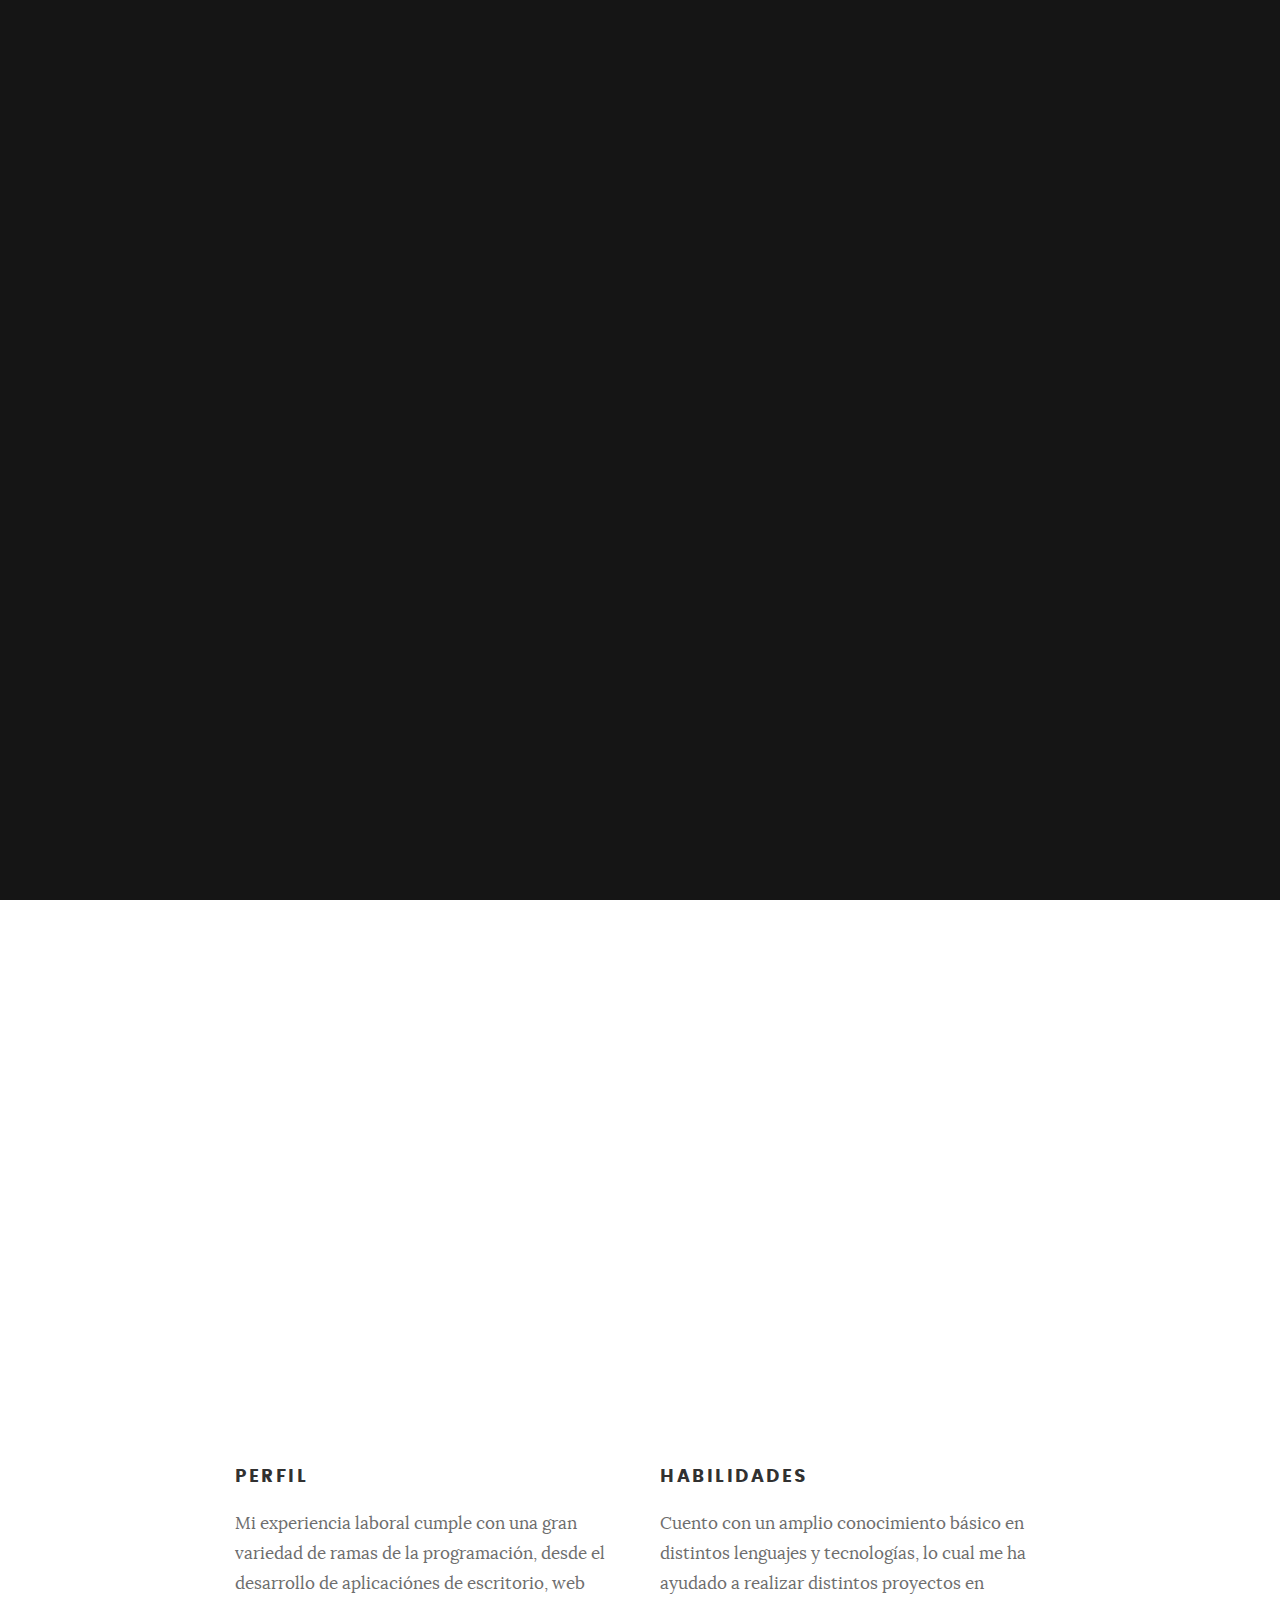
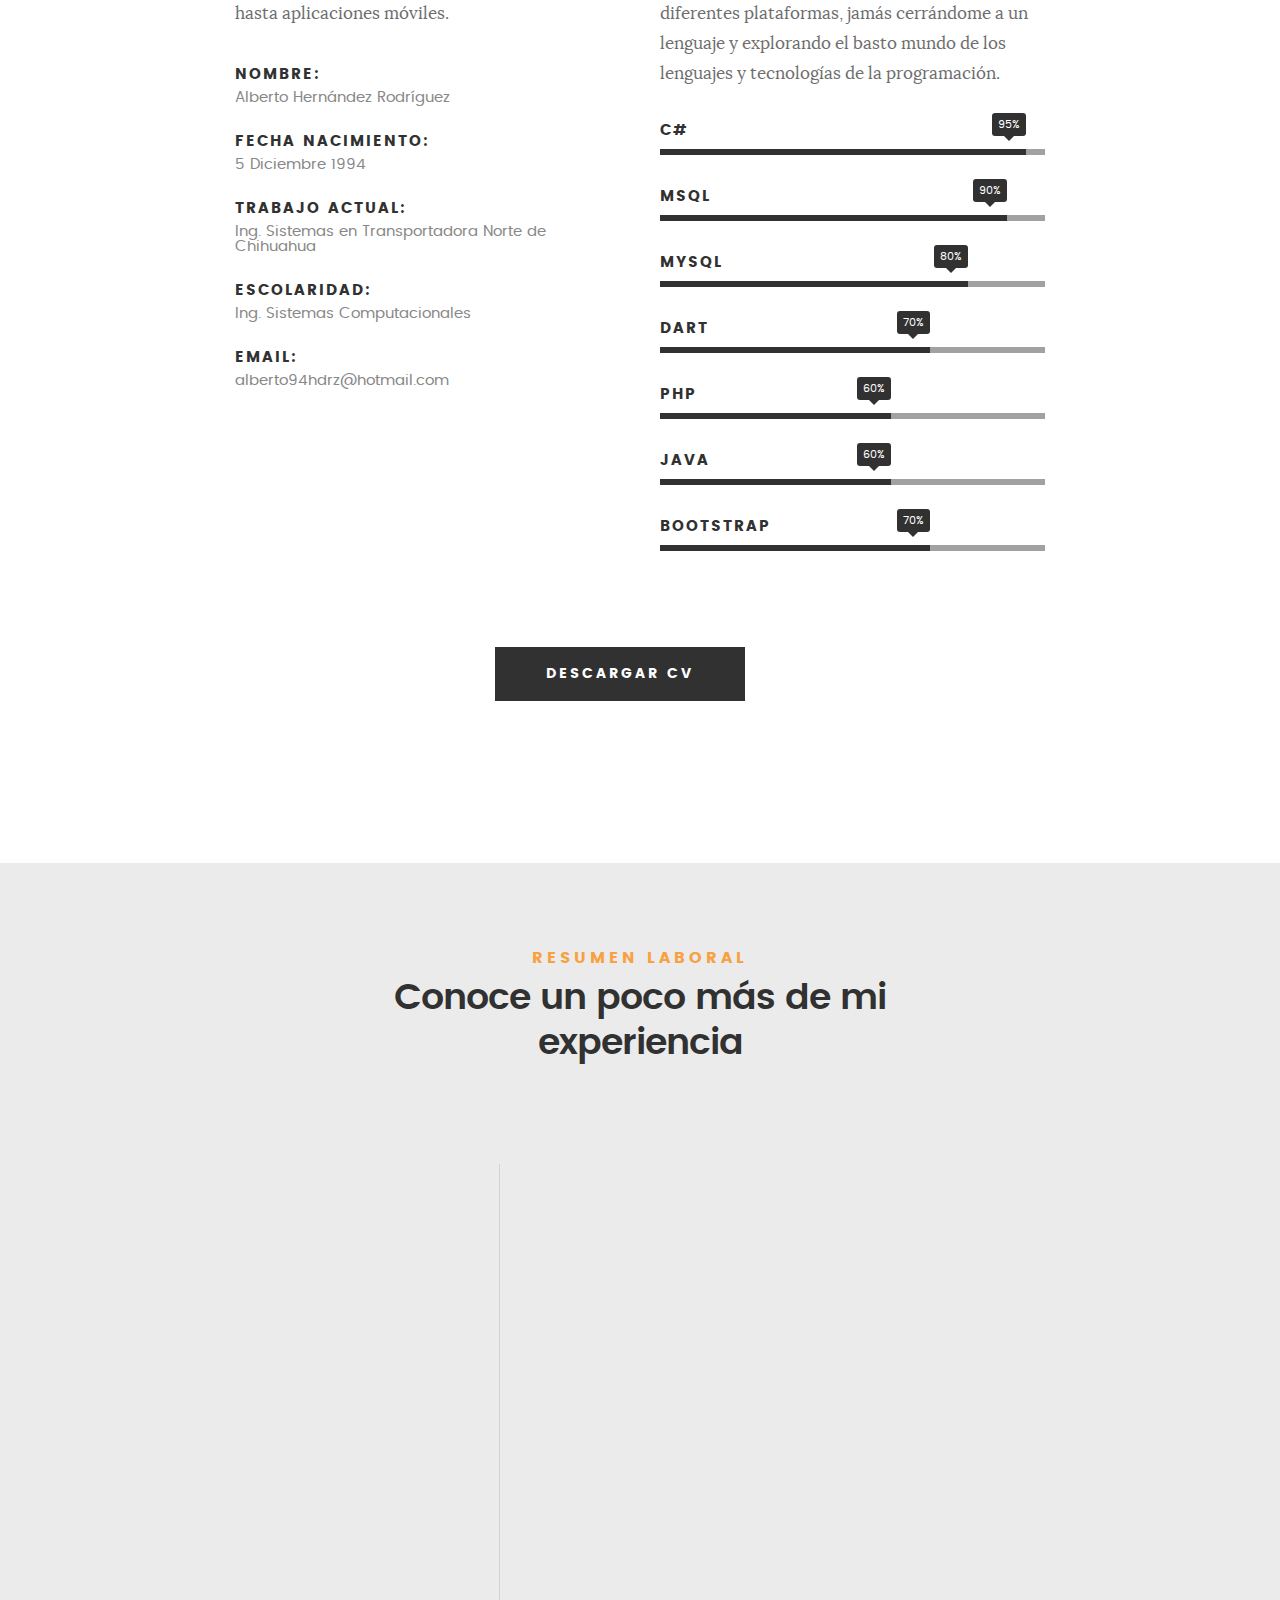
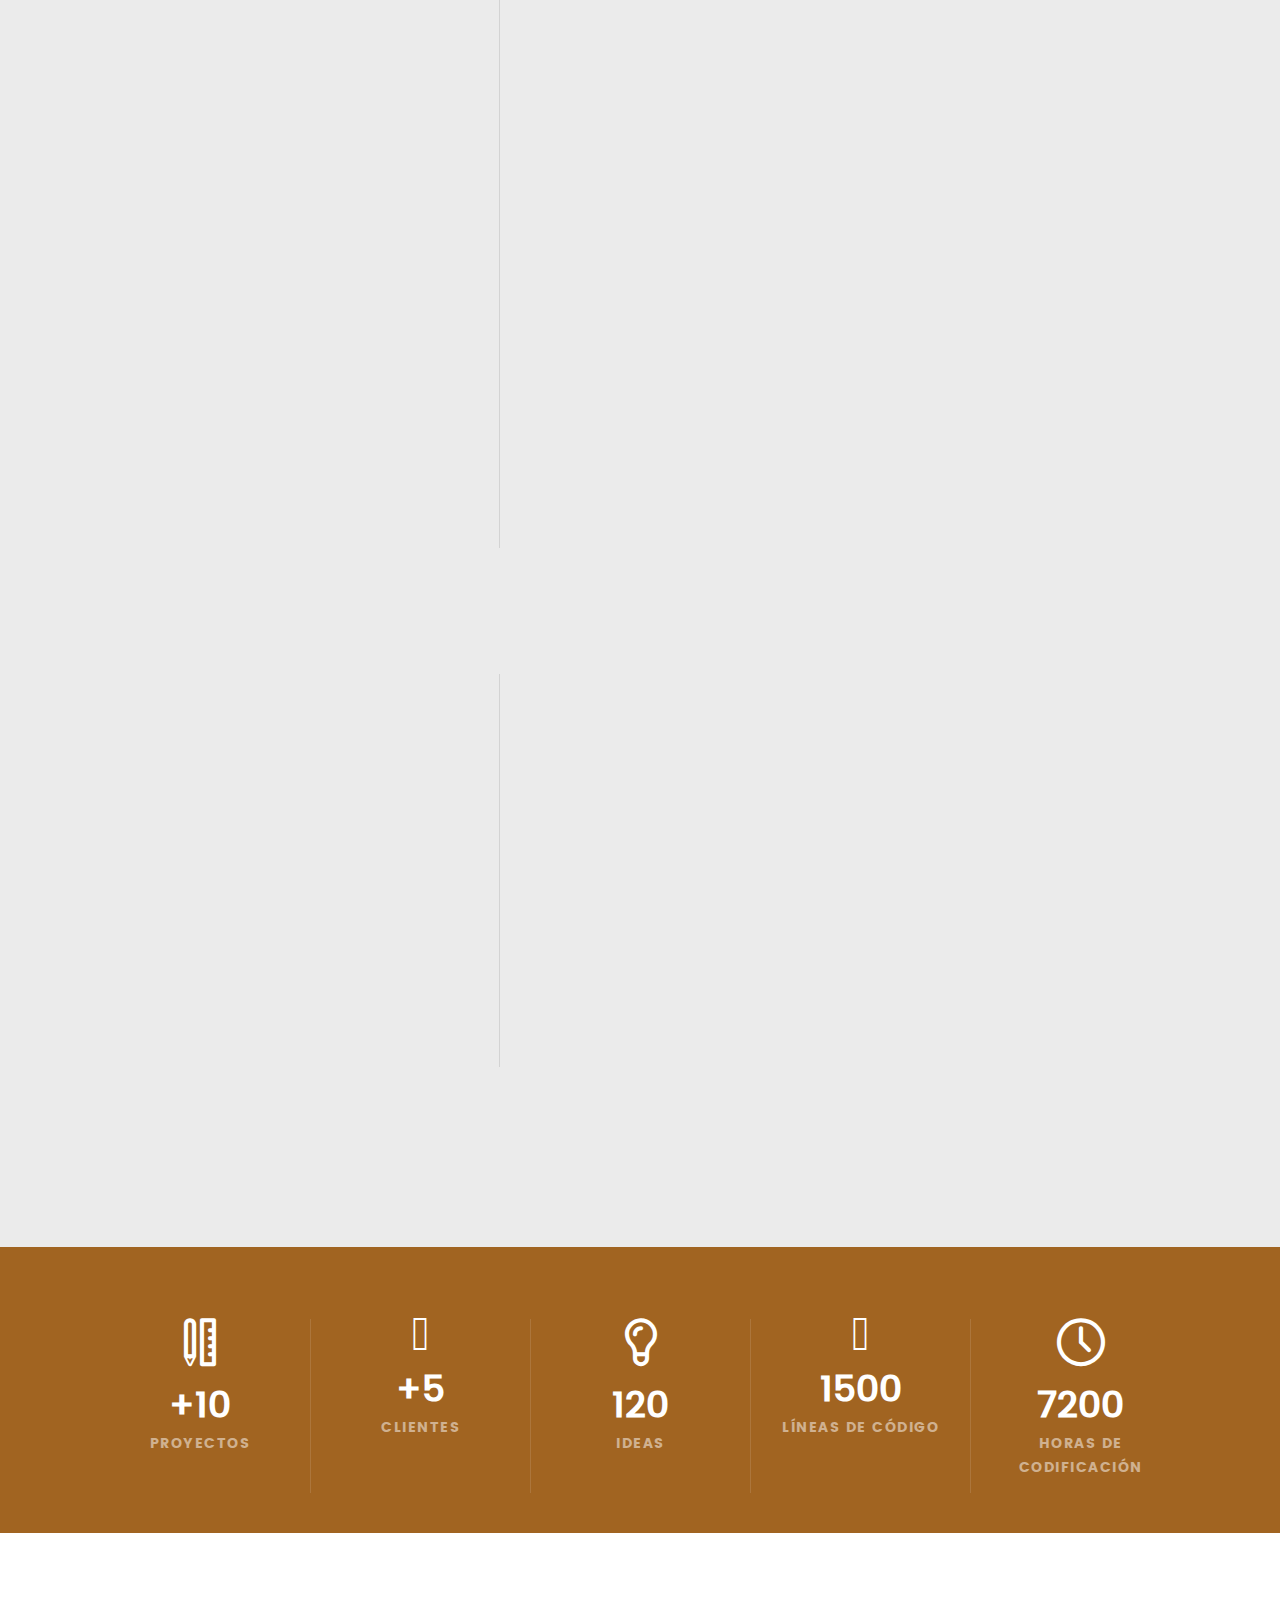
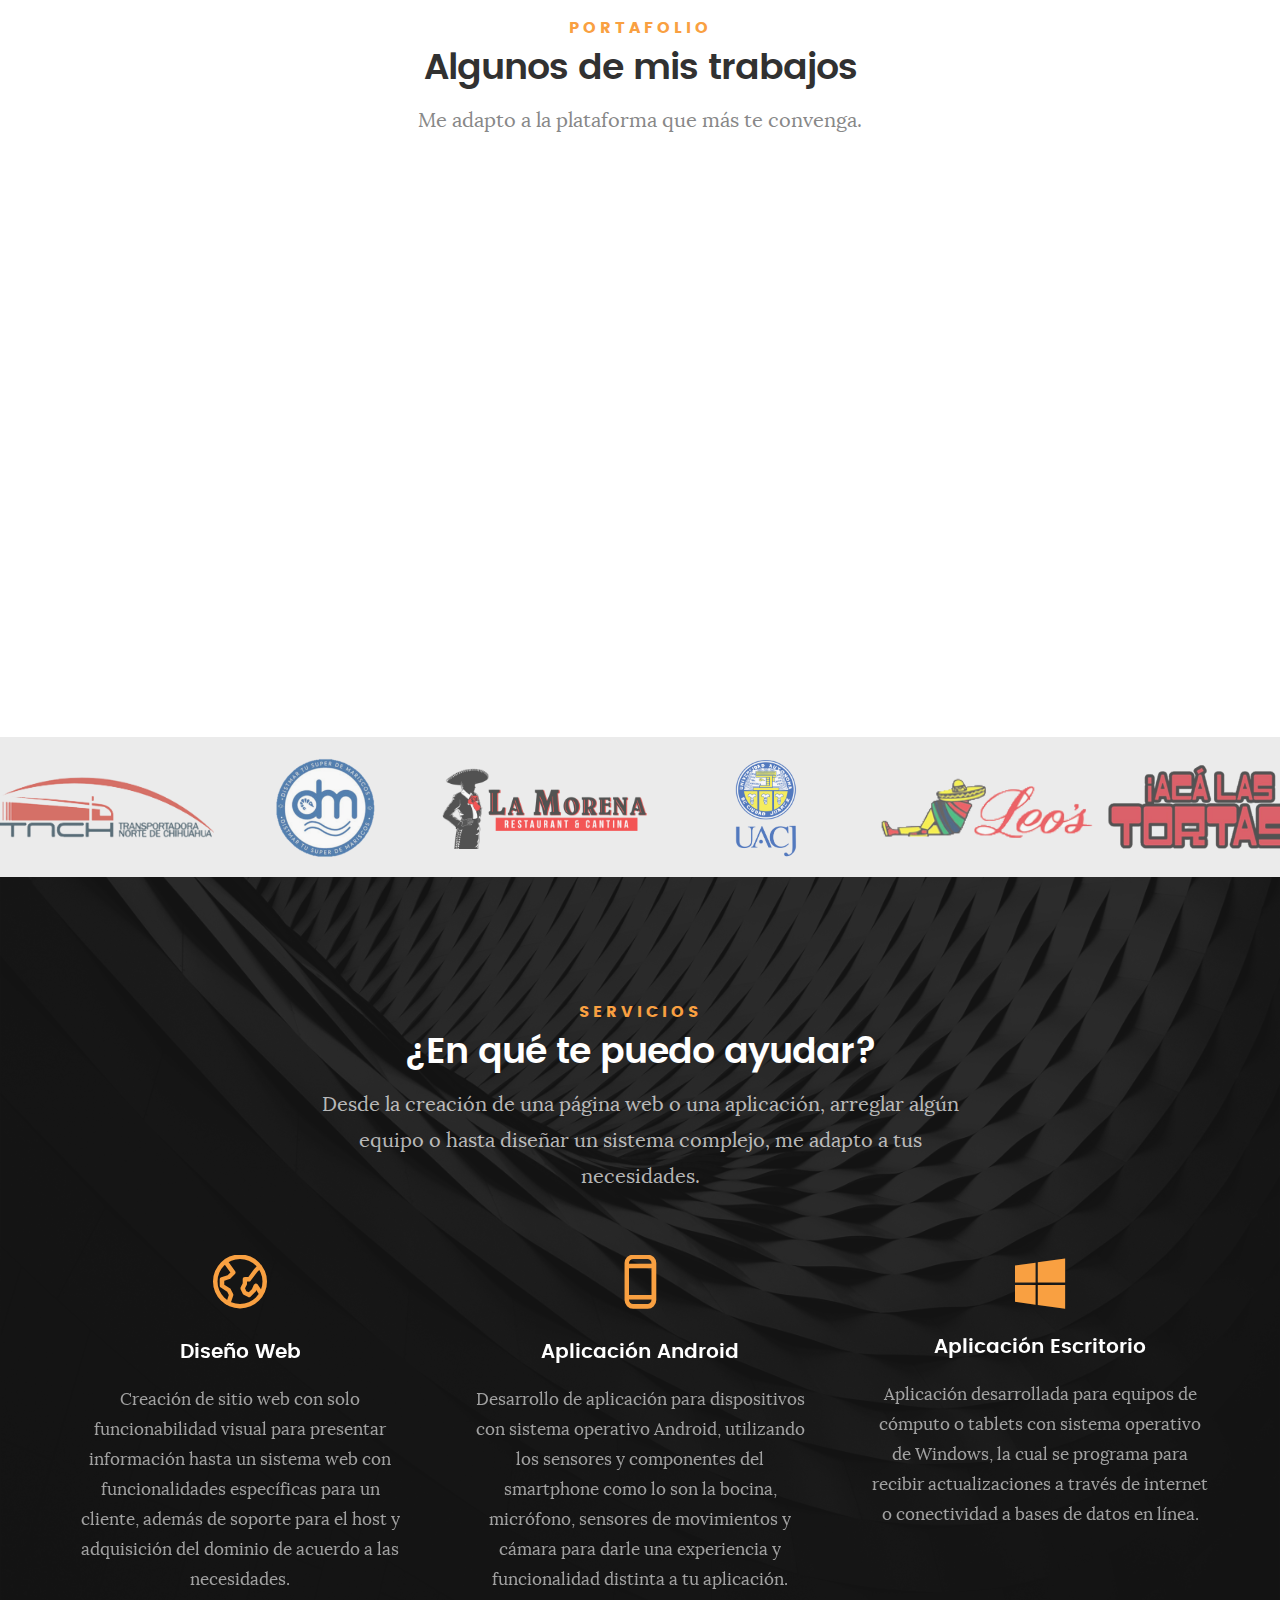
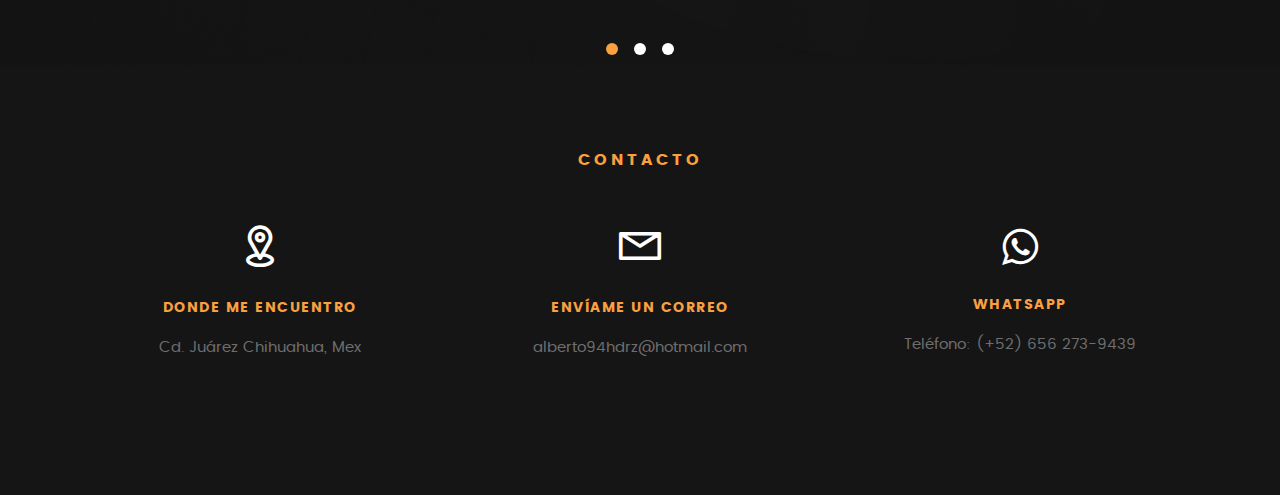
==== index.html @ 5426c981 "Cambios jueves" ====
<!DOCTYPE html>
<!--[if IE 8 ]><html class="no-js oldie ie8" lang="en"> <![endif]-->
<!--[if IE 9 ]><html class="no-js oldie ie9" lang="en"> <![endif]-->
<!--[if (gte IE 9)|!(IE)]><!--><html class="no-js" lang="en"> <!--<![endif]-->
<head>

   <!--- basic page needs
   ================================================== -->
   <meta charset="utf-8">
	<title>Alberto Hernandez</title>
	<meta name="description" content="">  
	<meta name="author" content="">

   <!-- mobile specific metas
   ================================================== -->
	<meta name="viewport" content="width=device-width, initial-scale=1, maximum-scale=1">

 	<!-- CSS
   ================================================== -->
   <link rel="stylesheet" href="css/base.css">  
   <link rel="stylesheet" href="css/main.css">
   <link rel="stylesheet" href="css/vendor.css">     
   <link rel="stylesheet" href="css/parallax.css">     
   <link rel="stylesheet" href="https://fonts.googleapis.com/icon?family=Material+Icons">
   <script src="https://ajax.googleapis.com/ajax/libs/jquery/1.11.1/jquery.min.js"></script>
   <link rel="stylesheet" href="css/clients.css">     
   <link rel="stylesheet" href="https://cdnjs.cloudflare.com/ajax/libs/font-awesome/4.7.0/css/font-awesome.min.css">
   <script src="https://kit.fontawesome.com/360e0f40b5.js" crossorigin="anonymous"></script>
   <link rel="stylesheet" href="https://cdnjs.cloudflare.com/ajax/libs/animate.css/4.1.1/animate.min.css"/>


   <!-- script
   ================================================== -->   
	<script src="js/modernizr.js"></script>
	<script src="js/pace.min.js"></script>
	<script src="js/lenguaje.js" ></script>
	<script src="js/custom.js"></script>
	<script src="js/styling.js"></script>

	<script type="text/javascript"> 
    //    $(document).ready(function() {
	// 	$("#dvid").hide(); //hide your div initially
	// 	var topOfOthDiv = $("#othdiv").offset().top;
	// 	$(window).scroll(function() {
	// 		if($(window).scrollTop() > topOfOthDiv) { //scrolled past the other div?
	// 			$("#dvid").show(200); //reached the desired point -- show div
	// 		}
	// 	});
	// });
    </script> 

</head>

<body id="top">

	<!-- header================================================== -->
   
   <header > 

   	<div id="navbar_top" class="row" >

   		<div  class="top-bar container"  >
   			<a class="menu-toggle" href="#"><span>Menu</span></a>
		


		   	<nav id="main-nav-wrap">
				<ul class="main-navigation">
					<li class="current"><a class="smoothscroll"  href="#intro" title="">Inicio</a></li>
					<li><a class="smoothscroll"  href="#about" title="">Acerca</a></li>
					<li><a class="smoothscroll"  href="#resume" title="">Resumen</a></li>
					<li><a class="smoothscroll"  href="#portfolio" title="">Portfolio</a></li>
					<li><a class="smoothscroll"  href="#services" title="">Servicios</a></li>					
					<li><a class="smoothscroll"  href="#contact" title="">Contacto</a></li>	
					<li>
						<div>
							<a onclick="myFunctionEnglish()" class="smoothscroll" href="#intro" title="">Ingles</a>
							<input type = "button" href="#intro" id="#myFunctionEnglish"  onClick="window.location.reload();" value = "Español">

						</div>
					</li>
				</ul>
			</nav>    		
   		</div>  
   		
   	</div> 		
   </header> 

	<!-- intro section================================================== -->
   <section id="intro">   

   	<div  class="intro-overlay"></div>	

   	<div class="intro-content rounded_button">
   		<div class="row">

   			<div class="col-twelve">
				<h5 id="welcome">Hola, mundo.</h5>
	   			<h1 class="animate__fadeInUp">Alberto Hernández</h1>
	   			<p class="intro-position">
	   				<span id="slogan">Si lo puedes imaginar, lo puedes programar - Alejandro Taboada.</span>
	   			</p>

	   			<a class="button stroke smoothscroll " id="about_me" href="#about" title="">Acerca de mí</a>

	   		</div>  
   			
   		</div>   		 		
   	</div>
	  
   	<ul class="intro-social">        
         <li><a href="https://api.whatsapp.com/send?phone=526562739439"><i class="fa fa-whatsapp"></i></a></li>
         <li><a href="mailto:alberto94hdrz@hotmail.com"><i class="fa fa-envelope"></i></a></li>
      </ul>    	

   </section> 

   <!-- about section ================================================== -->
   <section id="about">  

   	<div class="row section-intro hideme">
   		<div class="col-twelve">
   			<h5 id="about_me_section">Acerca de mí</h5>
   			<h1 id="meet_me" >¡Conóceme!</h1>

   			<div class="intro-info ">

   				<img src="images/foto_perfil.jpg" alt="Foto Perfil">

   				<p class="lead" id="about_me_info">
					Con mas de 5 años como desarrollador, además de 3 años programando en el ámbito profesional, 
					he adquirido un gran conocimiento de tecnologías para poder desarrollar distintos proyectos 
					dependiendo de las necesidades del cliente, me enfoco en el desarrollo de aplicaciones 
					web enfocadas a la administración de empresas, además del desarrollo de aplicación móviles 
					y de escritorio utilizando distintos IDE.
				   </p>
   			</div>   			

   		</div>   		
   	</div> <!-- /section-intro -->

   	<div class="row about-content">

   		<div class="col-six tab-full">

   			<h3 id="profile">Perfil</h3>
   			<p id="profile_section">
				Mi experiencia laboral cumple con una gran variedad de ramas de la programación, desde el desarrollo de aplicaciónes de escritorio, web hasta aplicaciones móviles.

			   </p>

   			<ul class="info-list">
   				<li>
   					<strong id="name">Nombre:</strong>
   					<span>Alberto Hernández Rodríguez</span>
   				</li>
   				<li>
   					<strong id="born_date">Fecha Nacimiento:</strong>
   					<span id="born_date_info">5 Diciembre 1994</span>
   				</li>
   				<li>
   					<strong id="work">Trabajo Actual:</strong>
   					<span id="work_info">Ing. Sistemas en Transportadora Norte de Chihuahua</span>
   				</li>
   				<li>
					<strong id="scholarship">Escolaridad:</strong>
					<span id="scholarship_info">Ing. Sistemas Computacionales </span>
				</li>
   				<li>
   					<strong>Email:</strong>
   					<span>alberto94hdrz@hotmail.com</span>
   				</li>

   			</ul> <!-- /info-list -->

   		</div>

   		<div class="col-six tab-full">

   			<h3 id="ability">Habilidades</h3>
   			<p id="ability_info">
				Cuento con un amplio conocimiento básico en distintos lenguajes y tecnologías, 
				lo cual me ha ayudado a realizar distintos proyectos en diferentes plataformas, 
				jamás cerrándome a un lenguaje y explorando el basto mundo de los lenguajes y tecnologías de la programación.

			   </p>

				<ul class="skill-bars">
				   <li>
				   	<div class="progress percent95"><span>95%</span></div>
				   	<strong>C#</strong>
				   </li>
				   <li>
				   	<div class="progress percent90"><span>90%</span></div>
				   	<strong>MSQL</strong>
				   </li>
				   <li>
				   	<div class="progress percent80"><span>80%</span></div>
				   	<strong>MySQL</strong>
				   </li>
				   <li>
						<div class="progress percent70"><span>70%</span></div>
						<strong>Dart</strong>
					</li>
				   <li>
				   	<div class="progress percent60"><span>60%</span></div>
				   	<strong>PHP</strong>
				   </li>
				   <li>

				   	<div class="progress percent60"><span>60%</span></div>
				   	<strong>Java</strong>
				   </li>
				   <li>
					<div class="progress percent70"><span>70%</span></div>
					<strong>Bootstrap</strong>
				</li>
				</ul> <!-- /skill-bars -->		

   		</div>

   	</div>

   	<div class="row button-section">
   		<div class="col-twelve">
   			<a href="documentos/cv.pdf" title="Download CV" class="button button-primary">Descargar CV</a>
   		</div>   		
   	</div>

   </section>   


   <!-- resume Section
   ================================================== -->
	<section id="resume" class="grey-section">

		<div class="row section-intro ">
   		<div class="col-twelve">

   			<h5 id="Work_sumary">Resumen laboral</h5>
   			<h1 id="Work_subtitle">Conoce un poco más de mi experiencia</h1>

   		</div>   		
   	</div> 

   	<div class="row resume-timeline">

   		<div class="col-twelve resume-header hideme">

   			<h2 id="work_title">Trabajo</h2>

   		</div> 

   		<div class="col-twelve">

   			<div class="timeline-wrap">

   				<div class="timeline-block hideme">

	   				<div class="timeline-ico">
						<i class="material-icons">work</i>
	   				</div>

	   				<div class="timeline-header">
	   					<h3>Front-end Developer</h3>
	   					<p id="date_work1">Septiembre 2018 - Presente</p>
	   				</div>

	   				<div class="timeline-content">
	   					<h4>Transportadora Norte De Chihuahua</h4>
	   					<p id="date_info1">
							Desarrollador de software, soporte técnico y a usuarios finales, en la empresa desarrollo junto a un equipo, 
							un sistema de registro de movimientos, empleados y activos de la empresa, el cual incluye el control de entrada y 
							salida de empleados, control de sus movimientos para su comisión por viaje, toma de fotos y escaneo de documentos, 
							todo esto a través de una pagina web desarrollada en ASP.NET además de diversas tecnologías, como JAVA para el 
							control de acceso a través de huella digital.

						   </p>
	   				</div>

	   			</div> 

	   			<div class="timeline-block hideme">

	   				<div class="timeline-ico">
						<i class="material-icons">work</i>
	   				</div>

	   				<div class="timeline-header">
	   					<h3 id="work2">Front-End Developer - Practicas</h3>
	   					<p id="date_work2">Enero 2018 - Septiembre 2018</p>
	   				</div>

	   				<div class="timeline-content">
	   					<h4>Transportadora Norte De Chihuahua</h4>
	   					<p id="date_info2">Desarrollador y técnico del departamento de TI en Transportadora Norte de Chihuahua; 
							   Desarrollo de página web para inventario del departamento y equipo de la empresa 
							   desarrollado en ASP.NET, manejo y mantenimiento de servidor, cableado y estructuración de redes, 
							   mantenimiento del equipo y soporte de usuarios.</p>
	   				</div>

	   			</div>

	   			<div class="timeline-block hideme">

	   				<div class="timeline-ico">
						<i class="material-icons">work</i>
	   				</div>

	   				<div class="timeline-header">
	   					<h3 id="work3">Tecnico</h3>
	   					<p id="date_work3">Enero 2017 - Diciembre 2017</p>
	   				</div>

	   				<div class="timeline-content">
	   					<h4 id="work_name3">Universidad Autónoma Ciudad Juárez</h4>
	   					<p id="work_info3">Técnico de beca-trabajo en el área de mantenimiento de computo UACJ; 
							   reparación de computadoras, mantenimiento, instalación de software, soporte y atención a clientes.</p>
	   				</div>

	   			</div> 

	   			<div class="timeline-block hideme">

					<div class="timeline-ico">
						<i class="material-icons">work</i>
					</div>

					<div class="timeline-header">
						<h3 id="work4">Tecnico</h3>
						<p id="date_work4">Agosto 2016 - Diciembre 2016</p>
					</div>

					<div class="timeline-content">
						<h4>Universidad Autónoma Ciudad Juárez</h4>
						<p id="work_info4">Servicio Social en CAST UACJ; instalación de software, mantenimiento 
							a equipo de cómputo e impresoras, soporte y atención a clientes.</p>
					</div>

				</div>


   			</div> 		

   		</div> 
   		
   	</div> 
   	
   	<div class="row resume-timeline">

   		<div class="col-twelve resume-header hideme">

   			<h2 id="education_title">Educación</h2>

   		</div>

   		<div class="col-twelve">

   			<div class="timeline-wrap">

   				<div class="timeline-block hideme">

	   				<div class="timeline-ico">
						<i class="fa fa-graduation-cap"></i>
	   				</div>

	   				<div class="timeline-header">
	   					<h3 id="education_title1">Licenciatura</h3>
	   					<p id="education_dates1">2013 - 2018</p>
	   				</div>

	   				<div class="timeline-content">
	   					<h4>Universidad Autónoma Ciudad Juárez</h4>
	   					<p id="education_degree1">Licenciatura en Ingeniería en Sistemas Computacionales.</p>
	   				</div>

	   			</div> 

	   			<div class="timeline-block hideme">

	   				<div class="timeline-ico">
						<i class="fa fa-graduation-cap"></i>
	   				</div>

	   				<div class="timeline-header">
	   					<h3 id="education_title2">Preparatoria</h3>
	   					<p id="education_dates2">2010 - 2013</p>
	   				</div>

	   				<div class="timeline-content">
	   					<h4>Preparatoria "El Chamizal"</h4>
	   					<p id="education_degree2">Especialidad en el área de Informática.</p>
	   				</div>

	   			</div> 

	   			<div class="timeline-block hideme">

	   				<div class="timeline-ico">
						<i class="fa fa-graduation-cap"></i>
	   				</div>

	   				<div class="timeline-header">
	   					<h3 id="education_title3">Secundaria</h3>
	   					<p id="education_dates3">2007 - 2010</p>
	   				</div>

	   				<div class="timeline-content">
	   					<h4>Secundaria Federal #1</h4>
	   					<p id="education_degree3">Taller de informática.</p>
	   				</div>

	   			</div> 
   			</div> 	

   		</div> 
   		
   	</div> 
		
	</section> 


	<!-- stats Section
   ================================================== -->
   <section id="stats" class="count-up">

	<div class="row">
		<div class="col-twelve">

			<div class="block-1-5 block-s-1-3 block-tab-1-2 block-mob-full stats-list">

				<div class="bgrid stat">

					<div class="icon-part">
						<i class="icon-pencil-ruler"></i>
					</div>

					<h3 class="stat-count">
						+10
					</h3>

					<h5 class="stat-title" id="stat_proyects">
						Proyectos
					</h5>

				</div> 		

				<div class="bgrid stat">

					<div class="icon-part">
						<i class="fas fa-users"></i>
					</div>

					<h3 class="stat-count">
						+5
					</h3>

					<h5 class="stat-title" id="stat_clients">
						Clientes
					</h5>

				</div> 

				<div class="bgrid stat">

					<div class="icon-part">
						<i class="icon-light-bulb"></i>
					</div>

					<h3 class="stat-count">
						120
					</h3>

					<h5 class="stat-title" id="stat_ideas">
						Ideas					
					</h5>

				</div> 

				<div class="bgrid stat">

					<div class="icon-part">
						<i class="fas fa-code"></i>
					</div>

					<h3 class="stat-count">
						1500
					</h3>

					<h5 class="stat-title" id="stat_coding">
						Líneas de código
					</h5>

				</div> 

				<div class="bgrid stat">

					<div class="icon-part">
						<i class="icon-clock"></i>
					</div>

					<h3 class="stat-count">
						7200
					</h3>

					<h5 class="stat-title" id="stat_hours">
						Horas de codificación				
					</h5>

				</div> 

			</div> 

		</div> 
	</div> 

	</section> 

	<!-- Portfolio Section
   ================================================== -->
	<section id="portfolio">

		<div class="row section-intro">
   			<div class="col-twelve">

				<h5 id="portfolio_title">Portafolio</h5>
				<h1 id="portfolio_subtitle">Algunos de mis trabajos</h1>

				<p class="lead" id="portfolio_desc">
					Me adapto a la plataforma que más te convenga.
				</p>

			</div>   		
		</div>  

   	<div class="row portfolio-content">

   		<div class="col-twelve">

	         <div id="folio-wrapper" class="block-1-2 block-mob-full stack">

	         	<div class="bgrid folio-item hideme">
	               <div class="item-wrap">
	               	<img src="images/portfolio/punto_tortas.png" alt="Punto">
	                  	<a href="#modal-01" class="overlay">	                  	           
	                     	<div class="folio-item-table">
	                     		<div class="folio-item-cell">
									<h3 class="folio-title">Aca Las Tortas</h3>	     					    
										<span class="folio-types" id="sales_point">
		     					       	  Punto de venta
										</span>
								</div>	                      	
	                     	</div>                    
	                  	</a>
	               </div>	               
	        	</div> 

				<div class="bgrid folio-item hideme">
					<div class="item-wrap">
						<img src="images/portfolio/cel_delichus.png"alt="Delichus">
						<a href="#modal-03" class="overlay">             		                  
							<div class="folio-item-table">
								<div class="folio-item-cell">
									<h3 class="folio-title">Delichus - Proyecto Personal</h3>	     					    
											<span class="folio-types" id="mobile_app">
												Aplicación Movil
									</span>		     		
								</div> 	                      	
							</div>                    
						</a>
					</div>
				</div> 



	        	<!-- <div class="bgrid folio-item">
	               <div class="item-wrap">
	               	<img src="images/portfolio/web_tnch2.png" alt="TNCH">
	               	<a href="#modal-02" class="overlay">              		                  
	                     <div class="folio-item-table">
	                     	<div class="folio-item-cell">
	                     		<h3 class="folio-title">Transportadora Norte De Chihuahua</h3>	     					    
		     					    	<span class="folio-types">
		     					       	  Sistema Web
		     					      </span>		     		
		     					   </div> 	                      	
	                     </div>                    
	                  </a>
	               </div>
	        	</div>  -->



	            <div class="bgrid folio-item hideme">
	               <div class="item-wrap">
	               	<img src="images/portfolio/web_tnch.png" alt="TNCH2">
	                  <a href="#modal-04" class="overlay">                  	                 
	                     <div class="folio-item-table">
	                     	<div class="folio-item-cell">
	                     		<h3 class="folio-title">Transportadora Norte De Chihuahua</h3>	     					    
		     					    	<span class="folio-types" id="Web_System">
		     					       	  Sistema Web - Empleados
		     					      </span>		     		
		     					   </div>  	                      	
	                     </div>                    
	                  </a>
	               </div>
	        	</div> 

	        	<div class="bgrid folio-item hideme">
	               <div class="item-wrap">
	               	<img src="images/portfolio/movil_realstate.png" alt="Lighthouse">
	                  <a href="#modal-05" class="overlay">             		                  
	                     <div class="folio-item-table">
	                     	<div class="folio-item-cell">
	                     		<h3 class="folio-title">Real State Jrz</h3>	     					    
									<span class="folio-types" id ="mobile_app1">
										Aplicación Movil
									</span>		     		
								</div> 	                      	
	                     </div>                    
	                  </a>
	               </div>
	        	</div> 

	            <div class="bgrid folio-item hideme">
	               <div class="item-wrap">
	               	<img src="images/portfolio/tablet_rinconcito.png" alt="Rinconcito">
	                  <a href="#modal-06" class="overlay">
	                     <div class="folio-item-table">
	                     	<div class="folio-item-cell">
	                     		<h3 class="folio-title">El Rinconcito</h3>	     					    
									<span class="folio-types" id="sales_point1">
										Punto Venta
									</span>		     		
								</div>	                      	
	                     </div>                    
	                  </a>
	               </div>
	        	</div>  

				<div class="bgrid folio-item hideme">
					<div class="item-wrap">
						<img src="images/portfolio/web_distmart.png" alt="Rinconcito">
						<a href="#modal-07" class="overlay">
							<div class="folio-item-table">
								<div class="folio-item-cell">
									<h3 class="folio-title">Distmart</h3>	     					    
										<span class="folio-types" id="Web_Page">
											Pagína Web
										</span>		     		
									</div>	                      	
							</div>                    
						</a>
					</div>
				</div>  

				<div class="bgrid folio-item hideme">
					<div class="item-wrap">
						<img src="images/portfolio/web_tortas.png" alt="Rinconcito">
						<a href="#modal-08" class="overlay">
							<div class="folio-item-table">
								<div class="folio-item-cell">
									<h3 class="folio-title">Aca las tortas</h3>	     					    
										<span class="folio-types" id="Web_Page1">
											Pagína Web
										</span>		     		
									</div>	                      	
							</div>                    
						</a>
					</div>
				</div>

				<div class="bgrid folio-item hideme">
					<div class="item-wrap">
						<img src="images/portfolio/pc_tnch.png" alt="Rinconcito">
						<a href="#modal-09" class="overlay">
							<div class="folio-item-table">
								<div class="folio-item-cell">
									<h3 class="folio-title">Transportadora Norte de Chihuahua</h3>	     					    
										<span class="folio-types" id="Access_Control">
										Control de entradas - Dactilar
										</span>		     		
									</div>	                      	
							</div>                    
						</a>
					</div>
				</div>


	            <!-- modal popups 
	            ============================================================= -->
	            <div id="modal-01" class="popup-modal slider mfp-hide">	

					<div class="media">
						<img src="images/portfolio/modals/punto_tortas.jpeg" alt="" />
					</div>      	

					<div class="description-box">
						<h4>Aca Las Tortas</h4>		      
						<p id="modal_info1">Se desarrollo un punto de venta para sus 3 sucursales, el cual les permite realizar consultas de sus ventas, 
							llevar un registro de ventas, impresión de tickets, creación de usuarios y control de inventario, además 
							de que se le incluyo un apartado programado exclusivamente para el cliente el cual lleva el control de sus 
							entregas a domicilio (Cantidad, venta, tiempos de entrega, comanda de pedidos, etc.).</p>

						<div class="categories" id="modal1">Aplicación Windows</div>			               
					</div>

					<div class="link-box">
						<a href="#" class="popup-modal-dismiss" id="modal_close1">Cerrar</a>
					</div>		      

				</div> <!-- /modal-01 -->

				<div id="modal-02" class="popup-modal slider mfp-hide">	

					<div class="media">
						<img src="images/portfolio/trabajo_tnch.PNG" alt="" />
					</div>      	

					<div class="description-box">
						<h4>Transportadora Norte De Chihuahua</h4>		      
						<p id="modal_info2"> Sistema web para la empresa, el cual cuenta con el control de empleados, control de movimientos de los choferes, 
							control de departamentos como contabilidad, recursos humanos, taller, etc. Además de catalogo e 
							inventario de inventario de equipo (computadoras, móviles, tablets).</p>

						<div class="categories" id="modal2">Sistemas Web</div>			               
					</div>

					<div class="link-box">
						<a href="#" class="popup-modal-dismiss" id="modal_close2">Cerrar</a>
					</div>		      

				</div> <!-- /modal-02 -->

				<div id="modal-03" class="popup-modal slider mfp-hide">	

					<div class="media">
						<img src="images/portfolio/modals/movil_delichus.png" alt="" />
					</div>      	

					<div class="description-box">
						<h4>Delichus</h4>		      
						<p id="modal_info3">Proyecto personal desarrollado para teléfonos smartphones con sistema operativo Android, el cual su 
							principal función es la calificación de restaurantes y locales de comida locales, para de esta manera 
							conocer criticas y recomendaciones que se encuentren cerca del usuario gracias a su ubicación por GPS, 
							además de poder conocer las facilidades del local (si cuentan con estacionamiento, con wifi, comedor, para llevar, etc.) y su menú.</p>

						<div class="categories" id="modal3">Aplicación Movil</div>			               
					</div>

					<div class="link-box">
						<a href="#" class="popup-modal-dismiss" id="modal_close3">Cerrar</a>
					</div>		      

				</div> <!-- /modal-03 -->

				<div id="modal-04" class="popup-modal slider mfp-hide">	

					<div class="media">
						<img src="images/portfolio/modals/web_tnch.jpeg" alt="" />
					</div>      	

					<div class="description-box">
						<h4>Transportadora Norte De Chihuahua</h4>		      
						<p id="modal_info4">Sistema web el cual consiste en el control de inventario, de empleados, además de movimientos de los tractores de la empresa.</p>

						<div class="categories" id="modal4">Sistema Web</div>			               
					</div>

					<div class="link-box">
						<a href="#" class="popup-modal-dismiss" id="modal_close4">Cerrar</a>
					</div>		      

				</div> <!-- /modal-04 -->

				<div id="modal-05" class="popup-modal slider mfp-hide">	

					<div class="media">
						<img src="images/portfolio/modals/movil_realstate.png" alt="" />
					</div>      	

					<div class="description-box">
						<h4>Real State Jrz</h4>		      
						<p id="modal_info5">Proyecto personal el cual consiste de una aplicación para ayudar a los usuarios a encontrar propiedades en venta 
							o renta cerca de algún punto de interés, además de poder filtrarlas por numero de cuartos, 
							baños, etc. Permite la comunicación entre vendedor y usuario a través de un chat incorporado y de almacenamiento de números telefónicos.</p>

						<div class="categories" id="modal5">Aplicación Movil</div>			               
					</div>

					<div class="link-box">
						<a href="#" class="popup-modal-dismiss" id="modal_close5">Cerrar</a>
					</div>		      

				</div> <!-- /modal-05 -->

				<div id="modal-06" class="popup-modal slider mfp-hide">	

					<div class="media">
						<img src="images/portfolio/modals/punto_rinconcito.jpeg" alt="" />
					</div>      	

					<div class="description-box">
						<h4>El Rinconcito</h4>		      
						<p id="modal_info6">Punto de venta para su sucursal el cual fue desarrollado con control de inventario, punto de venta, 
							emisión de ticket de compra, reporte de ventas y movimientos, además de la posibilidad de ser 
							utilizado en Tabletas con sistema operativo Windows o 2do Monitor para la toma de comandas por el cocinero.</p>

						<div class="categories" id="modal6">Punto de Venta</div>			               
					</div>

					<div class="link-box">
						<a href="#" class="popup-modal-dismiss" id="modal_close6">Cerrar</a>
					</div>		      

				</div>

				<div id="modal-07" class="popup-modal slider mfp-hide">	

					<div class="media">
						<img src="images/portfolio/modals/web_distmart.png" alt="" />
					</div>      	

					<div class="description-box">
						<h4>Distmart</h4>		      
						<p id="modal_info7">Pagina web para conocer su información de contacto de la empresa.</p>

						<div class="categories" id="modal7">Pagína Web</div>			               
					</div>

					<div class="link-box">
						<a href="#" class="popup-modal-dismiss" id="modal_close7">Cerrar</a>
					</div>		      

			  	</div>

				<div id="modal-08" class="popup-modal slider mfp-hide">	

					<div class="media">
						<img src="images/portfolio/modals/web_tortas.jpeg" alt="" />
					</div>      	

					<div class="description-box">
						<h4>Aca Las Tortas</h4>		      
						<p id="modal_info8">Pagína web para conocer su menú e información de contacto de la empresa.</p>

						<div class="categories" id="modal8">Pagína Web</div>			               
					</div>

					<div class="link-box">
						 <a href="#" class="popup-modal-dismiss" id="modal_close8">Cerrar</a>
					</div>		      

				</div>

			

				<div id="modal-09" class="popup-modal slider mfp-hide">	

					<div class="media">
						<img src="images/portfolio/modals/acceso.png" alt="" />
					</div>      	

					<div class="description-box">
						<h4>Transportadora Norte Chihuahua</h4>		      
						<p id="modal_info9">Control de acceso para el registro de entradas y salidas de empleados.</p>

						<div class="categories" id="modal9">Control de acceso</div>			               
					</div>

					<div class="link-box">
						<a href="#" class="popup-modal-dismiss" id="modal_close9">Cerrar</a>
					</div>		      

			  	</div>


				   <!-- modal popups - end
	            ============================================================= -->

	         </div> 

   		</div>  

   	</div> 
		
	</section> 


	<!-- CTA Section
   ================================================== -->
	<section id="cta" class="grey-section">

		<div id="clients">
			<div class="clients-wrap">
			<ul id="clients-list" class="clearfix">
				<li>
				<img src="images/logos/logo_tnch.png" alt="TNCH">
				</li>
				<li>
				<img src="images/logos/logo_distmart.png" alt="Distmart">
				</li>
				<li>
				<img src="images/logos/logo_morena.png" alt="La Morena">
				</li>
				<li>
				<img src="images/logos/logo_uacj.png" alt="UACJ">
				</li>
				<li>
				<img src="images/logos/logo_leos.png" alt="Leos">
				</li>
				<li>
				<img src="images/logos/logo_tortas.png" alt="Tortas">
				</li>
				<li>
				<img src="images/logos/logo_burros.jpeg" alt="Burros">
				</li>

			</ul>
			</div>
		</div>


   </section> <!-- /cta --> 

	
	<!-- services Section
   ================================================== -->
	<section id="services">

		<div class="overlay"></div>
			<div class="row section-intro">
				<div class="col-twelve">
					<h5 id="services_title">Servicios</h5>
					<h1 id="services_subt">¿En qué te puedo ayudar?</h1>
					<p class="lead" id="services_desc">Desde la creación de una página web o una aplicación, arreglar algún equipo o hasta diseñar un sistema complejo, me adapto a tus necesidades.</p>
				</div>   		
			</div> 

		<div class="row services-content">
			<div id="owl-slider" class="owl-carousel services-list">
				<div class="service">	
					<span class="icon"><i class="icon-earth"></i></span>            
					<div class="service-content">	
						<h3 id="service1">Diseño Web</h3>
						<p class="desc" id="services_desc1" >Creación de sitio web con solo funcionabilidad visual para presentar información hasta un sistema web con funcionalidades específicas para un cliente, además de soporte para el host y adquisición del dominio de acuerdo a las necesidades.
						</p>						
					</div> 	         	 
				</div> 

				<div class="service">	
					<span class="icon"><i class="icon-mobile"></i> </span>                          
					<div class="service-content">	
						<h3 id="service2">Aplicación Android</h3>  
						<p class="desc" id="services_desc2">Desarrollo de aplicación para dispositivos con sistema operativo Android, utilizando los sensores y componentes del smartphone como lo son la bocina, micrófono, sensores de movimientos y cámara para darle una experiencia y funcionalidad distinta a tu aplicación.
						</p>
					</div>	                          
				</div> 

				<div class="service">
					<span class="icon"><i class="fa fa-windows"></i></span>		            
					<div class="service-content">
						<h3 id="service3">Aplicación Escritorio</h3>
						<p class="desc" id="services_desc3">Aplicación desarrollada para equipos de cómputo o tablets con sistema operativo de Windows, la cual se programa para recibir actualizaciones a través de internet o conectividad a bases de datos en línea.
							</p> 
					</div> 	            	               
				</div> 

				<div class="service">
					<span class="icon"><i class="icon-toggles"></i></span>	              
					<div class="service-content">
						<h3>UI/UX Design</h3>
						<p class="desc" id="services_desc4">Corregir, mejorar o actualizaciones de interfaz gráfica de páginas web.
						</p> 						
					</div>                
				</div> 

				<div class="service">
					<span class="icon"><i class="fa fa-database"></i></span>	            
					<div class="service-content">
						<h3>Hosting</h3>
						<p class="desc" id="services_desc5">Manejo, soporte y adquisición de hosting, además de dar soporte de bases de datos, realizar conexiones con aplicaciones o sistemas, correcciones y mantenimiento de información.
							</p> 
					</div>	               

				</div> 
				<div class="service">
					<span class="icon"><i class="icon-chat"></i></span>	   	           
					<div class="service-content">
						<h3 id="service6">Consultas</h3>
						<p class="desc" id="services_desc6">Ayuda, soporte y asesoramiento para crear un sitio web o alojarlo en un host, mejoras de sistemas o creación, además de asesoramiento sobre adquisición de equipo o servicios tecnológicos.
							</p> 							
					</div>	               
				</div> 

				<div class="service">
					<span class="icon"><i class="fas fa-tools"></i></i></span>	   	           				
					<div class="service-content">
						<h3 id="service7">Soporte Tecnico</h3>
						<p class="desc" id="services_desc7">Mantenimiento correctivo y preventivo, además de reparaciones o actualizaciones de equipos de cómputo. 
						</p> 						
					</div>	               
				</div> 
			</div> 		
		</div> 	
	</section> 	
	
   <!-- contact
   ================================================== -->
	<section id="contact">

		<div class="row section-intro">
			<div class="col-twelve">
				<h5 id="contact_title">Contacto</h5>
				<!-- <h1>¿En qué te puedo ayudar?</h1> -->
			</div>   		
		</div> 

		<div class="row contact-info">

			<div class="col-four tab-full">

				<div class="icon">
					<i class="icon-pin"></i>
				</div>

				<h5 id="contact_location">Donde me encuentro</h5>

				<p>
					Cd. Juárez Chihuahua, Mex
				</p>

			</div>

			<div class="col-four tab-full collapse">

				<div class="icon">
					<a href="mailto:alberto94hdrz@hotmail.com">
						<i class="icon-mail"></i>
					</a>
				</div>

				<h5 id="contact_email">Envíame un correo</h5>

				<p>alberto94hdrz@hotmail.com<br>
				</p>

			</div>

			<div class="col-four tab-full">

				<div class="icon">
					<a href="https://api.whatsapp.com/send?phone=526562739439">
						<i class="fa fa-whatsapp"></i>
					</a>
				</div>

				<h5>Whatsapp</h5>

				<p id="contact_cellphone">Teléfono: (+52) 656 273-9439<br>
				</p>

			</div>
			
		</div> 
		
	</section> 


   <!-- footer
   ================================================== -->

   <footer>
     	<div class="row">

	      	<div id="go-top">
				<a class="smoothscroll" title="Back to Top" href="#top"><i class="fa fa-long-arrow-up"></i></a>
			</div>

      	</div>    	
   </footer>  

   <div id="preloader"> 
    	<div id="loader"></div>
   </div> 

   <!-- Java Script
   ================================================== --> 
   <script src="js/jquery-2.1.3.min.js"></script>
   <script src="js/plugins.js"></script>
   <script src="js/main.js"></script>

</body>

</html>
---- css/base.css ----
/**
 * =================================================================== 
 *
 *  Kards v1.0 Base Stylesheet
 *  url: styleshout.com
 *  03-01-2016
 *  ------------------------------------------------------------------
 *  TOC:
 *  01. reset
 *  02. basic/base setup styles
 *  03. grid
 *  04. MISC
 *
 * =================================================================== 
 */

/** 
 * ===================================================================
 * 01. reset - normalize.css v3.0.2 | MIT License | git.io/normalize
 *
 * ------------------------------------------------------------------- 
 */
html {
	font-family: sans-serif;
	-ms-text-size-adjust: 100%;
	-webkit-text-size-adjust: 100%;
}

body {
	margin: 0;
}

article,
aside,
details,
figcaption,
figure,
footer,
header,
hgroup,
main,
menu,
nav,
section,
summary {
	display: block;
}

audio,
canvas,
progress,
video {
	display: inline-block;
	vertical-align: baseline;
}

audio:not([controls]) {
	display: none;
	height: 0;
}

[hidden],
template {
	display: none;
}

a {
	background: transparent;
}

a:active,
a:hover {
	outline: 0;
}

abbr[title] {
	border-bottom: 1px dotted;
}

b,
strong {
	font-weight: bold;
}

dfn {
	font-style: italic;
}

h1 {
	font-size: 2em;
	margin: 0.67em 0;
}

mark {
	background: #ff0;
	color: #000;
}

small {
	font-size: 80%;
}

sub,
sup {
	font-size: 75%;
	line-height: 0;
	position: relative;
	vertical-align: baseline;
}

sup {
	top: -0.5em;
}

sub {
	bottom: -0.25em;
}

img {
	border: 0;
}

svg:not(:root) {
	overflow: hidden;
}

figure {
	margin: 1em 40px;
}

hr {
	-moz-box-sizing: content-box;
	box-sizing: content-box;
	height: 0;
}

pre {
	overflow: auto;
}

code,
kbd,
pre,
samp {
	font-family: monospace, monospace;
	font-size: 1em;
}

button,
input,
optgroup,
select,
textarea {
	color: inherit;
	font: inherit;
	margin: 0;
}

button {
	overflow: visible;
}

button,
select {
	text-transform: none;
}

button,
html input[type="button"],
input[type="reset"],
input[type="submit"] {
	-webkit-appearance: button;
	cursor: pointer;
}

button[disabled],
html input[disabled] {
	cursor: default;
}

button::-moz-focus-inner,
input::-moz-focus-inner {
	border: 0;
	padding: 0;
}

input {
	line-height: normal;
}

input[type="checkbox"],
input[type="radio"] {
	box-sizing: border-box;
	padding: 0;
}

input[type="number"]::-webkit-inner-spin-button,
input[type="number"]::-webkit-outer-spin-button {
	height: auto;
}

input[type="search"] {
	-webkit-appearance: textfield;
	-moz-box-sizing: content-box;
	-webkit-box-sizing: content-box;
	box-sizing: content-box;
}

input[type="search"]::-webkit-search-cancel-button,
input[type="search"]::-webkit-search-decoration {
	-webkit-appearance: none;
}

fieldset {
	border: 1px solid #c0c0c0;
	margin: 0 2px;
	padding: 0.35em 0.625em 0.75em;
}

legend {
	border: 0;
	padding: 0;
}

textarea {
	overflow: auto;
}

optgroup {
	font-weight: bold;
}

table {
	border-collapse: collapse;
	border-spacing: 0;
}

td,
th {
	padding: 0;
}

/** 
 * ===================================================================
 * 02. basic/base setup styles - (_basic.scss)
 *
 * ------------------------------------------------------------------- 
 */
html {
	font-size: 62.5%;
	box-sizing: border-box;
}

*,
*::before,
*::after {
	box-sizing: inherit;
}

body {
	font-weight: normal;
	line-height: 1;
	text-rendering: optimizeLegibility;
	word-wrap: break-word;
	-webkit-overflow-scrolling: touch;
	-webkit-text-size-adjust: none;
}

body,
input,
button {
	-moz-osx-font-smoothing: grayscale;
	-webkit-font-smoothing: antialiased;
}

/**
 * Media - (_basic.scss)
 * ------------------------------------------------------------------- 
 */
img,
video {
	max-width: 100%;
	height: auto;
}

/**
 * Typography resets - (_basic.scss)
 * ------------------------------------------------------------------- 
 */
div,
dl,
dt,
dd,
ul,
ol,
li,
h1,
h2,
h3,
h4,
h5,
h6,
pre,
form,
p,
blockquote,
th,
td {
	margin: 0;
	padding: 0;
}

h1,
h2,
h3,
h4,
h5,
h6 {
	-webkit-font-variant-ligatures: common-ligatures;
	-moz-font-variant-ligatures: common-ligatures;
	font-variant-ligatures: common-ligatures;
	text-rendering: optimizeLegibility;
}

em,
i {
	font-style: italic;
	line-height: inherit;
}

strong,
b {
	font-weight: bold;
	line-height: inherit;
}

small {
	font-size: 60%;
	line-height: inherit;
}

ol,
ul {
	list-style: none;
}

li {
	display: block;
}

/**
 * links - (_basic.scss)
 * ------------------------------------------------------------------- 
 */
a {
	text-decoration: none;
	line-height: inherit;
}

a img {
	border: none;
}

/**
 * inputs - (_basic.scss)
 * ------------------------------------------------------------------- 
 */
fieldset {
	margin: 0;
	padding: 0;
}

input[type="email"],
input[type="number"],
input[type="search"],
input[type="text"],
input[type="tel"],
input[type="url"],
input[type="password"],
textarea {
	-webkit-appearance: none;
	-moz-appearance: none;
	-ms-appearance: none;
	-o-appearance: none;
	appearance: none;
}

/** 
 * ===================================================================
 * 03. grid - (_grid.scss)
 *
 * ------------------------------------------------------------------- 
 */
.row {
	width: 94%;
	max-width: 1140px;
	margin: 0 auto;
}

.row:before,
.row:after {
	content: "";
	display: table;
}

.row:after {
	clear: both;
}

.row .row {
	width: auto;
	max-width: none;
	margin-left: -20px;
	margin-right: -20px;
}

[class*="col-"],
.bgrid {
	float: left;
}

[class*="col-"] + [class*="col-"].end {
	float: right;
}

[class*="col-"] {
	padding: 0 20px;
}

.col-one {
	width: 8.33333%;
}

.col-two,
.col-1-6 {
	width: 16.66667%;
}

.col-three,
.col-1-4 {
	width: 25%;
}

.col-four,
.col-1-3 {
	width: 33.33333%;
}

.col-five {
	width: 41.66667%;
}

.col-six,
.col-1-2 {
	width: 50%;
}

.col-seven {
	width: 58.33333%;
}

.col-eight,
.col-2-3 {
	width: 66.66667%;
}

.col-nine,
.col-3-4 {
	width: 75%;
}

.col-ten,
.col-5-6 {
	width: 83.33333%;
}

.col-eleven {
	width: 91.66667%;
}

.col-twelve,
.col-full {
	width: 100%;
}

/**
 * small screens - (_grid.scss)
 * --------------------------------------------------------------- 
 */
@media screen and (max-width:1024px) {
	.row .row {
		margin-left: -18px;
		margin-right: -18px;
	}

	[class*="col-"] {
		padding: 0 18px;
	}

}

/**
 * tablets - (_grid.scss)
 * --------------------------------------------------------------- 
 */
@media screen and (max-width:768px) {
	.row {
		width: auto;
		padding-left: 30px;
		padding-right: 30px;
	}

	.row .row {
		padding-left: 0;
		padding-right: 0;
		margin-left: -15px;
		margin-right: -15px;
	}

	[class*="col-"] {
		padding: 0 15px;
	}

	.tab-1-4 {
		width: 25%;
	}

	.tab-1-3 {
		width: 33.33333%;
	}

	.tab-1-2 {
		width: 50%;
	}

	.tab-2-3 {
		width: 66.66667%;
	}

	.tab-3-4 {
		width: 75%;
	}

	.tab-full {
		width: 100%;
	}

}

/**
 * large mobile devices - (_grid.scss)
 * --------------------------------------------------------------- 
 */
@media screen and (max-width:600px) {
	.row {
		padding-left: 25px;
		padding-right: 25px;
	}

	.row .row {
		margin-left: -10px;
		margin-right: -10px;
	}

	[class*="col-"] {
		padding: 0 10px;
	}

	.mob-1-4 {
		width: 25%;
	}

	.mob-1-2 {
		width: 50%;
	}

	.mob-3-4 {
		width: 75%;
	}

	.mob-full {
		width: 100%;
	}

}

/**
 * small mobile devices - (_grid.scss)
 * --------------------------------------------------------------- 
 */
@media screen and (max-width:400px) {
	.row .row {
		padding-left: 0;
		padding-right: 0;
		margin-left: 0;
		margin-right: 0;
	}

	[class*="col-"] {
		width: 100% !important;
		float: none !important;
		clear: both !important;
		margin-left: 0;
		margin-right: 0;
		padding: 0;
	}

	[class*="col-"] + [class*="col-"].end {
		float: none;
	}

}

/** 
 * ===================================================================
 * block grids - (_grid.scss)
 *
 * ------------------------------------------------------------------- 
 */
[class*="block-"]:before,
[class*="block-"]:after {
	content: "";
	display: table;
}

[class*="block-"]:after {
	clear: both;
}

.block-1-6 .bgrid {
	width: 16.66667%;
}

.block-1-5 .bgrid {
	width: 20%;
}

.block-1-4 .bgrid {
	width: 25%;
}

.block-1-3 .bgrid {
	width: 33.33333%;
}

.block-1-2 .bgrid {
	width: 50%;
}

/**
 * Clearing for block grid columns. Allow columns with 
 * different heights to align properly.
 */
.block-1-6 .bgrid:nth-child(6n+1),
.block-1-4 .bgrid:nth-child(4n+1),
.block-1-3 .bgrid:nth-child(3n+1),
.block-1-2 .bgrid:nth-child(2n+1) {
	clear: both;
}

/**
 * small screens - (_grid.scss)
 * --------------------------------------------------------------- 
 */
@media screen and (max-width:1024px) {
	.block-s-1-6 .bgrid {
		width: 16.66667%;
	}

	.block-s-1-4 .bgrid {
		width: 25%;
	}

	.block-s-1-3 .bgrid {
		width: 33.33333%;
	}

	.block-s-1-2 .bgrid {
		width: 50%;
	}

	.block-s-full .bgrid {
		width: 100%;
		clear: both;
	}

	[class*="block-s-"] .bgrid:nth-child(n) {
		clear: none;
	}

	.block-s-1-6 .bgrid:nth-child(6n+1),
	.block-s-1-4 .bgrid:nth-child(4n+1),
	.block-s-1-3 .bgrid:nth-child(3n+1),
	.block-s-1-2 .bgrid:nth-child(2n+1) {
		clear: both;
	}

}

/**
 * tablets - (_grid.scss)
 * --------------------------------------------------------------- 
 */
@media screen and (max-width:768px) {
	.block-tab-1-6 .bgrid {
		width: 16.66667%;
	}

	.block-tab-1-4 .bgrid {
		width: 25%;
	}

	.block-tab-1-3 .bgrid {
		width: 33.33333%;
	}

	.block-tab-1-2 .bgrid {
		width: 50%;
	}

	.block-tab-full .bgrid {
		width: 100%;
		clear: both;
	}

	[class*="block-tab-"] .bgrid:nth-child(n) {
		clear: none;
	}

	.block-tab-1-6 .bgrid:nth-child(6n+1),
	.block-tab-1-4 .bgrid:nth-child(4n+1),
	.block-tab-1-3 .bgrid:nth-child(3n+1),
	.block-tab-1-2 .bgrid:nth-child(2n+1) {
		clear: both;
	}

}

/**
 * large mobile devices - (_grid.scss)
 * --------------------------------------------------------------- 
 */
@media screen and (max-width:600px) {
	.block-mob-1-6 .bgrid {
		width: 16.66667%;
	}

	.block-mob-1-4 .bgrid {
		width: 25%;
	}

	.block-mob-1-3 .bgrid {
		width: 33.33333%;
	}

	.block-mob-1-2 .bgrid {
		width: 50%;
	}

	.block-mob-full .bgrid {
		width: 100%;
		clear: both;
	}

	[class*="block-mob-"] .bgrid:nth-child(n) {
		clear: none;
	}

	.block-mob-1-6 .bgrid:nth-child(6n+1),
	.block-mob-1-4 .bgrid:nth-child(4n+1),
	.block-mob-1-3 .bgrid:nth-child(3n+1),
	.block-mob-1-2 .bgrid:nth-child(2n+1) {
		clear: both;
	}

}

/**
 * stack on small mobile devices - (_grid.scss)
 * --------------------------------------------------------------- 
 */
@media screen and (max-width:400px) {
	.stack .bgrid {
		width: 100% !important;
		float: none !important;
		clear: both !important;
		margin-left: 0;
		margin-right: 0;
	}

}

/** 
 * ===================================================================
 * 04. MISC  - (_grid.scss)
 *
 * ------------------------------------------------------------------- 
 */

/**
 * Clearing - (http://nicolasgallagher.com/micro-clearfix-hack/
 */
.group:before,
.group:after {
	content: "";
	display: table;
}

.group:after {
	clear: both;
}

/**
 * Misc Helper Styles 
 */
.hide {
	display: none;
}

.invisible {
	visibility: hidden;
}

.antialiased {
	-webkit-font-smoothing: antialiased;
	-moz-osx-font-smoothing: grayscale;
}

.remove-bottom {
	margin-bottom: 0;
}

.half-bottom {
	margin-bottom: 1.5rem !important;
}

.add-bottom {
	margin-bottom: 3rem !important;
}

.no-border {
	border: none;
}

.full-width {
	width: 100%;
}

.text-center {
	text-align: center;
}

.text-left {
	text-align: left;
}

.text-right {
	text-align: right;
}

.pull-left {
	float: left;
}

.pull-right {
	float: right;
}

.align-center {
	margin-left: auto;
	margin-right: auto;
	text-align: center;
}

/*# sourceMappingURL=base.css.map */
---- css/main.css ----
/**
 * =================================================================== 
 *
 *  Kards v1.0 Main Stylesheet
 *  url: styleshout.com
 *  03-01-2016
 *  ------------------------------------------------------------------
 *  TOC:
 *  01. webfonts and iconfonts
 *  02. base style overrides
 *  03. typography & general theme styles
 *  04. preloader
 *  05. forms
 *  06. buttons 
 *  07. other components
 *  08. common styles
 *  09. header styles
 *  10. intro
 *  11. about
 *  12. resume
 *  13. portfolio
 *  14. call-to-action section
 *  15. services
 *  16. stats
 *  17. contact
 *  18. footer
 *
 * =================================================================== 
 */


/** 
 * ===================================================================
 * 01. webfonts and iconfonts - (_document-setup.scss)
 *
 * ------------------------------------------------------------------- 
 */
@import url("fonts.css");
@import url("font-awesome/css/font-awesome.min.css");
@import url("micons/micons.css");




/* ******************************************************* LENGUAGE BUTTONS */

.animate__animated.animate__bounce {
	--animate-duration: 5s;
  }


#buttonSpanish
{
	border-radius: 100%;
	transition-duration: 0.4s;
}

  
  #buttonSpanish:hover {
	background-color: #4CAF50; /* Green */
	color: white;
  }

  #buttonSpanish:active
  {
	background-color: #b18d16; /* Green */
	color: white;  
  }


/* ******************************************************* LENGUAGE BUTTONS */




/* ******************************************** Hide Div */

.hideme
{
    opacity:0;
}



/* ********************************************Hide Div */




.section-padding{
	padding:60px 0;
	}
	.brand-carousel {
	background: aliceblue;
	margin-top: 15%;
	color: chartreuse;
	background-color: crimson;
	height: 400px;
	}
	.owl-dots {
	text-align: center;
	margin-top: 4%;
	}
	.owl-dot {
	display: inline-block;
	height: 15px !important;
	width: 15px !important;
	background-color: #878787 !important;
	opacity: 0.8;
	border-radius: 50%;
	margin: 0 5px;
	}
	.owl-dot.active {
	background-color: #000 !important;
	}







/** 
 * ===================================================================
 * 02. base style overrides - (_document-setup.scss)
 *
 * ------------------------------------------------------------------- 
 */
html {
	font-size: 10px;
}

@media only screen and (max-width:1024px) {
	html {
		font-size: 9.411764705882353px;
	}


	#buttonSpanish
	{
		width: 50px;
		height: 50px;
	}

}
@media only screen and (max-width:768px) {
	html {
		font-size: 10px;
	}

	#buttonSpanish
	{
		width: 20px;
		height: 20px;
	}

	.cta-thumb img {
		height: 2rem;
		width: 2rem;
		border-radius: 50%;
	}
}
@media only screen and (max-width:400px) {
	html {
		font-size: 9.411764705882353px;
	}

	#buttonSpanish
	{
		width: 5px;
		height: 5px;
	}

	.cta-thumb img {
		height: 2rem;
		width: 2rem;
		border-radius: 50%;
	}

}

html, body {
	height: 100%;
}
body {
	background: #151515;
	font-family: "lora-regular", serif;
	font-size: 1.7rem;
	line-height: 3rem;
	color: #6e6e6e;
}

/**
 * links - (_document-setup.scss)
 * -------------------------------------------------------------------
 */
a, a:visited {
	color: #000000;
	-moz-transition: all 0.3s ease-in-out;
	-o-transition: all 0.3s ease-in-out;
	-webkit-transition: all 0.3s ease-in-out;
	-ms-transition: all 0.3s ease-in-out;
	transition: all 0.3s ease-in-out;
}
a:hover, a:focus, a:active {
	color: #f9a041;
	outline: 0;
}


/** 
 * ===================================================================
 * 03. typography & general theme styles - (_document-setup.scss)
 *
 * ------------------------------------------------------------------- 
 */
h1, h2, h3, h4, h5, h6, .h01, .h02, .h03, .h04, .h05, .h06 {
	font-family: "poppins-semibold", sans-serif;
	color: #313131;
	font-style: normal;
	text-rendering: optimizeLegibility;
	margin-bottom: 2.1rem;
}
h3, .h03, h4, .h04 {
	margin-bottom: 1.8rem;
}
h5, .h05, h6, .h06 {
	font-family: "poppins-bold";
	margin-bottom: 1.2rem;
}
h1, .h01 {
	font-size: 3.1rem;
	line-height: 1.355;
	letter-spacing: -.1rem;
}
@media only screen and (max-width:600px) {
	h1, .h01 {
		font-size: 2.6rem;
		letter-spacing: -.07rem;
	}
}
h2, .h02 {
	font-size: 2.4rem;
	line-height: 1.25;
}
h3, .h03 {
	font-size: 2rem;
	line-height: 1.5;
}
h4, .h04 {
	font-size: 1.7rem;
	line-height: 1.765;
}
h5, .h05 {
	font-size: 1.4rem;
	line-height: 1.714;
	text-transform: uppercase;
	letter-spacing: .15rem;
}
h6, .h06 {
	font-size: 1.3rem;
	line-height: 1.846;
	text-transform: uppercase;
	letter-spacing: .15rem;
}
p img {
	margin: 0;
}
p.lead {
	font-family: "lora-regular", serif;
	font-size: 2rem;
	line-height: 1.8;
	color: #888888;
}
@media only screen and (max-width:768px) {
	p.lead {
		font-size: 1.7rem;
	}
}
em, i, strong, b {
	font-size: 1.7rem;
	line-height: 3rem;
	font-style: normal;
	font-weight: normal;
}
em, i {
	font-family: "lora-italic", serif;
}
strong, b {
	font-family: "lora-bold", serif;
}
small {
	font-size: 1.2rem;
	line-height: inherit;
}
blockquote {
	margin: 3rem 0;
	padding-left: 4rem;
	position: relative;
}
blockquote:before {
	content: "\201C";
	font-size: 8rem;
	line-height: 0px;
	margin: 0;
	color: #313131;
	font-family: arial, sans-serif;
	position: absolute;
	top: 3rem;
	left: 0;
}
blockquote p {
	font-family: georgia, serif;
	font-style: italic;
	padding: 0;
	font-size: 1.9rem;
	line-height: 1.737;
}
blockquote cite {
	display: block;
	font-size: 1.3rem;
	font-style: normal;
	line-height: 1.616;
}
blockquote cite:before {
	content: "\2014 \0020";
}
blockquote cite a, blockquote cite a:visited {
	color: #888888;
	border: none;
}
abbr {
	font-family: "poppins-bold", serif;
	font-variant: small-caps;
	text-transform: lowercase;
	letter-spacing: .05rem;
	color: #888888;
}
var, kbd, samp, code, pre {
	font-family: Consolas, "Andale Mono", Courier, "Courier New", monospace;
}
pre {
	padding: 2.4rem 3rem 3rem;
	background: #F1F1F1;
}
code {
	font-size: 1.4rem;
	margin: 0 .2rem;
	padding: .3rem .6rem;
	white-space: nowrap;
	background: #F1F1F1;
	border: 1px solid #E1E1E1;
	border-radius: 3px;
}
pre > code {
	display: block;
	white-space: pre;
	line-height: 2;
	padding: 0;
	margin: 0;
}
pre.prettyprint > code {
	border: none;
}
del {
	text-decoration: line-through;
}
abbr[title], dfn[title] {
	border-bottom: 1px dotted;
	cursor: help;
}
mark {
	background: #FFF49B;
	color: #000;
}
hr {
	border: solid #d2d2d2;
	border-width: 1px 0 0;
	clear: both;
	margin: 2.4rem 0 1.5rem;
	height: 0;
}

/**
 * Lists - (_document-setup.scss)  
 * -------------------------------------------------------------------
 */
ol {
	list-style: decimal;
}
ul {
	list-style: disc;
}
li {
	display: list-item;
}
ol, ul {
	margin-left: 1.7rem;
}
ul li {
	padding-left: .4rem;
}
ul ul, ul ol, ol ol, ol ul {
	margin: .6rem 0 .6rem 1.7rem;
}
ul.disc li {
	display: list-item;
	list-style: none;
	padding: 0 0 0 .8rem;
	position: relative;
}
ul.disc li::before {
	content: "";
	display: inline-block;
	width: 8px;
	height: 8px;
	border-radius: 50%;
	background: #f9a041;
	position: absolute;
	left: -17px;
	top: 11px;
	vertical-align: middle;
}
dt {
	margin: 0;
	color: #f9a041;
}
dd {
	margin: 0 0 0 2rem;
}

/**
 * tables - (_document-setup.scss)  
 * -------------------------------------------------------------------
 */
table {
	border-width: 0;
	width: 100%;
	max-width: 100%;
	font-family: "lora-regular", sans-serif;
}
th, td {
	padding: 1.5rem 3rem;
	text-align: left;
	border-bottom: 1px solid #E8E8E8;
}
th {
	color: #313131;
	font-family: "poppins-bold", sans-serif;
}
td {
	line-height: 1.5;
}
th:first-child, td:first-child {
	padding-left: 0;
}
th:last-child, td:last-child {
	padding-right: 0;
}
.table-responsive {
	overflow-x: auto;
	-webkit-overflow-scrolling: touch;
}

/**
 * Spacing - (_document-setup.scss)  
 * -------------------------------------------------------------------
 */
button, .button {
	margin-bottom: 1.2;
}
fieldset {
	margin-bottom: 1.5rem;
}
input,
textarea,
select,
pre,
blockquote,
figure,
table,
p,
ul,
ol,
dl,
form,
.fluid-video-wrapper,
.ss-custom-select {
	margin-bottom: 3rem;
}

/**
 * floated image - (_document-setup.scss)  
 * -------------------------------------------------------------------
 */
img.pull-right {
	margin: .9rem 0 0 2.4rem;
}
img.pull-left {
	margin: .9rem 2.4rem 0 0;
}

/**
 * block grid paddings - (_document-setup.scss) 
 * -------------------------------------------------------------------
 */
.bgrid {
	padding: 0 20px;
}
@media only screen and (max-width:1024px) {
	.bgrid {
		padding: 0 18px;
	}
}
@media only screen and (max-width:768px) {
	.bgrid {
		padding: 0 15px;
	}
}
@media only screen and (max-width:600px) {
	.bgrid {
		padding: 0 10px;
	}
}
@media only screen and (max-width:400px) {
	.bgrid {
		padding: 0;
	}
}

/**
 * pace.js styles - minimal  - (_document-setup.scss)
 * -------------------------------------------------------------------
 */
.pace {
	-webkit-pointer-events: none;
	pointer-events: none;
	-webkit-user-select: none;
	-moz-user-select: none;
	user-select: none;
}
.pace-inactive {
	display: none;
}
.pace .pace-progress {
	background: #f9a041;
	position: fixed;
	z-index: 900;
	top: 0;
	right: 100%;
	width: 100%;
	height: 6px;
}

/** 
 * ===================================================================
 * 04. preloader - (_preloader-1.scss)
 *
 * ------------------------------------------------------------------- 
 */
#preloader {
	position: fixed;
	top: 0;
	left: 0;
	right: 0;
	bottom: 0;
	background: #151515;
	z-index: 800;
	height: 100%;
	width: 100%;
}
.no-js #preloader, .oldie #preloader {
	display: none;
}
#loader {
	position: absolute;
	left: 50%;
	top: 50%;
	width: 60px;
	height: 60px;
	margin: -30px 0 0 -30px;
	padding: 0;
}
#loader:before {
	content: "";
	border-top: 11px solid rgba(255, 255, 255, 0.1);
	border-right: 11px solid rgba(255, 255, 255, 0.1);
	border-bottom: 11px solid rgba(255, 255, 255, 0.1);
	border-left: 11px solid #f9a041;
	-webkit-animation: load 1.1s infinite linear;
	animation: load 1.1s infinite linear;
	display: block;
	border-radius: 50%;
	width: 60px;
	height: 60px;
}
@-webkit-keyframes load {
	0% {
		-webkit-transform: rotate(0deg);
		transform: rotate(0deg);
	}
	100% {
		-webkit-transform: rotate(360deg);
		transform: rotate(360deg);
	}
}
@keyframes load {
	0% {
		-webkit-transform: rotate(0deg);
		transform: rotate(0deg);
	}
	100% {
		-webkit-transform: rotate(360deg);
		transform: rotate(360deg);
	}
}

/** 
 * ===================================================================
 * 05. forms - (_forms.scss)
 *
 * ------------------------------------------------------------------- 
 */
fieldset {
	border: none;
}
input[type="email"],
input[type="number"],
input[type="search"],
input[type="text"],
input[type="tel"],
input[type="url"],
input[type="password"],
textarea,
select {
	display: block;
	height: 6rem;
	padding: 1.5rem 0;
	border: 0;
	outline: none;
	vertical-align: middle;
	color: #313131;
	font-family: "poppins-regular", sans-serif;
	font-size: 1.5rem;
	line-height: 3rem;
	max-width: 100%;
	background: transparent;
	border-bottom: 1px solid rgba(0, 0, 0, 0.3);
	-moz-transition: all 0.3s ease-in-out;
	-o-transition: all 0.3s ease-in-out;
	-webkit-transition: all 0.3s ease-in-out;
	-ms-transition: all 0.3s ease-in-out;
	transition: all 0.3s ease-in-out;
}
.ss-custom-select {
	position: relative;
	padding: 0;
}
.ss-custom-select select {
	-webkit-appearance: none;
	-moz-appearance: none;
	-ms-appearance: none;
	-o-appearance: none;
	appearance: none;
	text-indent: 0.01px;
	text-overflow: '';
	margin: 0;
	line-height: 3rem;
	vertical-align: middle;
}
.ss-custom-select select option {
	padding-left: 2rem;
	padding-right: 2rem;
}
.ss-custom-select select::-ms-expand {
	display: none;
}
.ss-custom-select::after {
	content: '\f0d7';
	font-family: 'FontAwesome';
	position: absolute;
	top: 50%;
	right: 1.5rem;
	margin-top: -10px;
	bottom: auto;
	width: 20px;
	height: 20px;
	line-height: 20px;
	font-size: 18px;
	text-align: center;
	pointer-events: none;
	color: #252525;
}

/* IE9 and below */
.oldie .ss-custom-select::after {
	display: none;
}
textarea {
	min-height: 25rem;
}
input[type="email"]:focus,
input[type="number"]:focus,
input[type="search"]:focus,
input[type="text"]:focus,
input[type="tel"]:focus,
input[type="url"]:focus,
input[type="password"]:focus,
textarea:focus,
select:focus {
	color: #f9a041;
	border-bottom: 1px solid #f9a041;
}
label, legend {
	font-family: "poppins-bold", sans-serif;
	font-size: 1.4rem;
	margin-bottom: .6rem;
	color: #3b3b3b;
	display: block;
}
input[type="checkbox"], input[type="radio"] {
	display: inline;
}
label > .label-text {
	display: inline-block;
	margin-left: 1rem;
	font-family: "poppins-regular", sans-serif;
	line-height: inherit;
}
label > input[type="checkbox"], label > input[type="radio"] {
	margin: 0;
	position: relative;
	top: .15rem;
}

/**
 * Style Placeholder Text  
 * -
 */
::-webkit-input-placeholder {
	color: #a1a1a1;
}
:-moz-placeholder {
	color: #a1a1a1;  /* Firefox 18- */
}
::-moz-placeholder {
	color: #a1a1a1;  /* Firefox 19+ */
}
:-ms-input-placeholder {
	color: #a1a1a1;
}
.placeholder {
	color: #a1a1a1 !important;
}

/** 
 * ===================================================================
 * 06. buttons - (_button-essentials.scss)
 *
 * ------------------------------------------------------------------- 
 */
.button,
a.button,
button,
input[type="submit"],
input[type="reset"],
input[type="button"] {
	display: inline-block;
	font-family: "poppins-bold", sans-serif;
	font-size: 1.4rem;
	text-transform: uppercase;
	letter-spacing: .3rem;
	height: 5.4rem;
	line-height: 5.4rem;
	padding: 0 3rem;
	margin: 0 .3rem 1.2rem 0;
	background: #d8d8d8;
	color: #313131;
	text-decoration: none;
	cursor: pointer;
	text-align: center;
	white-space: nowrap;
	border: none;
	-moz-transition: all 0.3s ease-in-out;
	-o-transition: all 0.3s ease-in-out;
	-webkit-transition: all 0.3s ease-in-out;
	-ms-transition: all 0.3s ease-in-out;
	transition: all 0.3s ease-in-out;
}
.button:hover,
a.button:hover,
button:hover,
input[type="submit"]:hover,
input[type="reset"]:hover,
input[type="button"]:hover,
.button:focus,
button:focus,
input[type="submit"]:focus,
input[type="reset"]:focus,
input[type="button"]:focus {
	background: #bebebe;
	color: #000000;
	outline: 0;
}
.button.button-primary,
a.button.button-primary,
button.button-primary,
input[type="submit"].button-primary,
input[type="reset"].button-primary,
input[type="button"].button-primary {
	background: #313131;
	color: #FFFFFF;
}
.button.button-primary:hover,
a.button.button-primary:hover,
button.button-primary:hover,
input[type="submit"].button-primary:hover,
input[type="reset"].button-primary:hover,
input[type="button"].button-primary:hover,
.button.button-primary:focus,
button.button-primary:focus,
input[type="submit"].button-primary:focus,
input[type="reset"].button-primary:focus,
input[type="button"].button-primary:focus {
	background: #1f1f1f;
}
button.full-width, .button.full-width {
	width: 100%;
	margin-right: 0;
}
button.medium, .button.medium {
	height: 5.7rem !important;
	line-height: 5.7rem !important;
	padding: 0 1.8rem !important;
}
button.large, .button.large {
	height: 6rem !important;
	line-height: 6rem !important;
	padding: 0rem 3rem !important;
}
button.stroke, .button.stroke {
	background: transparent !important;
	border: 3px solid #313131;
	line-height: 4.8rem;
}
button.stroke.medium, .button.stroke.medium {
	line-height: 5.1rem !important;
}
button.stroke.large, .button.stroke.large {
	line-height: 5.4rem !important;
}
button.stroke:hover, .button.stroke:hover {
	border: 3px solid #f9a041;
	color: #f9a041;
}
button::-moz-focus-inner, input::-moz-focus-inner {
	border: 0;
	padding: 0;
}


/** 
 * ===================================================================
 * 07. other components - (_others.scss)
 *
 * ------------------------------------------------------------------- 
 */

/**
 * alert box - (_alert-box.scss)
 * -------------------------------------------------------------------
 */
.alert-box {
	padding: 2.1rem 4rem 2.1rem 3rem;
	position: relative;
	margin-bottom: 3rem;
	border-radius: 3px;
	font-family: "poppins-regular", sans-serif;
	font-size: 1.5rem;
}
.alert-box .close {
	position: absolute;
	right: 1.8rem;
	top: 1.8rem;
	cursor: pointer;
}
.ss-error {
	background-color: #ffd1d2;
	color: #e65153;
}
.ss-success {
	background-color: #c8e675;
	color: #758c36;
}
.ss-info {
	background-color: #d7ecfb;
	color: #4a95cc;
}
.ss-notice {
	background-color: #fff099;
	color: #bba31b;
}

/**
 * additional typo styles - (_additional-typo.scss)
 * -------------------------------------------------------------------
 */

/**
 * drop cap 
 */
.drop-cap:first-letter {
	float: left;
	margin: 0;
	padding: 1.5rem .6rem 0 0;
	font-size: 8.4rem;
	font-family: "poppins-bold", sans-serif;
	line-height: 6rem;
	text-indent: 0;
	background: transparent;
	color: #313131;
}

/**
 * line definition style
 */
.lining dt, .lining dd {
	display: inline;
	margin: 0;
}
.lining dt + dt:before, .lining dd + dt:before {
	content: "\A";
	white-space: pre;
}
.lining dd + dd:before {
	content: ", ";
}
.lining dd + dd:before {
	content: ", ";
}
.lining dd:before {
	content: ": ";
	margin-left: -0.2em;
}

/**
 * dictionary definition style
 */
.dictionary-style dt {
	display: inline;
	counter-reset: definitions;
}
.dictionary-style dt + dt:before {
	content: ", ";
	margin-left: -0.2em;
}
.dictionary-style dd {
	display: block;
	counter-increment: definitions;
}
.dictionary-style dd:before {
	content: counter(definitions, decimal) ". ";
}

/** 
 * Pull Quotes
 * -----------
 * markup:
 *
 * <aside class="pull-quote">
 *		<blockquote>
 *			<p></p>
 *		</blockquote>
 *	</aside>
 *
 * --------------------------------------------------------------------- 
 */
.pull-quote {
	position: relative;
	padding: 2.1rem 3rem 2.1rem 0px;
}
.pull-quote:before, .pull-quote:after {
	height: 1em;
	position: absolute;
	font-size: 8rem;
	font-family: Arial, Sans-Serif;
	color: #333;
}
.pull-quote:before {
	content: "\201C";
	top: 33px;
	left: 0;
}
.pull-quote:after {
	content: '\201D';
	bottom: -33px;
	right: 0;
}
.pull-quote blockquote {
	margin: 0;
}
.pull-quote blockquote:before {
	content: none;
}

/** 
 * Stats Tab
 * ---------
 * markup:
 *
 * <ul class="stats-tabs">
 *		<li><a href="#">[value]<em>[name]</em></a></li>
 *	</ul>
 *
 * Extend this object into your markup.
 *
 * ---------------------------------------------------------------------
 */
.stats-tabs {
	padding: 0;
	margin: 3rem 0;
}
.stats-tabs li {
	display: inline-block;
	margin: 0 1.5rem 3rem 0;
	padding: 0 1.5rem 0 0;
	border-right: 1px solid #ccc;
}
.stats-tabs li:last-child {
	margin: 0;
	padding: 0;
	border: none;
}
.stats-tabs li a {
	display: inline-block;
	font-size: 2.5rem;
	font-family: "poppins-bold", sans-serif;
	border: none;
	color: #252525;
}
.stats-tabs li a:hover {
	color: #f9a041;
}
.stats-tabs li a em {
	display: block;
	margin: .6rem 0 0 0;
	font-size: 1.4rem;
	font-family: "poppins-regular", sans-serif;
	color: #888888;
}

/**
 * skillbars - (_skillbars.scss)
 * -------------------------------------------------------------------
 */
.skill-bars {
	list-style: none;
	margin: 6rem 0 3rem;
}
.skill-bars li {
	height: .6rem;
	background: #a1a1a1;
	width: 100%;
	margin-bottom: 6rem;
	padding: 0;
	position: relative;
}
.skill-bars li strong {
	position: absolute;
	left: 0;
	top: -3rem;
	font-family: "poppins-bold", sans-serif;
	color: #313131;
	text-transform: uppercase;
	letter-spacing: .2rem;
	font-size: 1.5rem;
	line-height: 2.4rem;
}
.skill-bars li .progress {
	background: #313131;
	position: relative;
	height: 100%;
}
.skill-bars li .progress span {
	position: absolute;
	right: 0;
	top: -3.6rem;
	display: block;
	font-family: "poppins-regular", sans-serif;
	color: white;
	font-size: 1.1rem;
	line-height: 1;
	background: #313131;
	padding: .6rem .6rem;
	border-radius: 3px;
}
.skill-bars li .progress span::after {
	position: absolute;
	left: 50%;
	bottom: -5px;
	margin-left: -5px;
	border-right: 5px solid transparent;
	border-left: 5px solid transparent;
	border-top: 5px solid #313131;
	content: "";
}

.skill-bars li .percent5   { width: 5%; }
.skill-bars li .percent10  { width: 10%; }
.skill-bars li .percent15  { width: 15%; }
.skill-bars li .percent20  { width: 20%; }
.skill-bars li .percent25  { width: 25%; }
.skill-bars li .percent30  { width: 30%; }
.skill-bars li .percent35  { width: 35%; }
.skill-bars li .percent40  { width: 40%; }
.skill-bars li .percent45  { width: 45%; }
.skill-bars li .percent50  { width: 50%; }
.skill-bars li .percent55  { width: 55%; }
.skill-bars li .percent60  { width: 60%; }
.skill-bars li .percent65  { width: 65%; }
.skill-bars li .percent70  { width: 70%; }
.skill-bars li .percent75  { width: 75%; }
.skill-bars li .percent80  { width: 80%; }
.skill-bars li .percent85  { width: 85%; }
.skill-bars li .percent90  { width: 90%; }
.skill-bars li .percent95  { width: 95%; }
.skill-bars li .percent100 { width: 100%; }


/** 
 * ===================================================================
 * 08. common styles (_layout.scss)
 *
 * ------------------------------------------------------------------- 
 */
.grey-section {
	background: #ebebeb;
}
.grey-section p.lead {
	color: #7d7d7d;
}
.section-intro {
	max-width: 700px;
	margin-left: auto;
	margin-right: auto;
	text-align: center;
	margin-bottom: 2.0rem;
	position: relative;
}
.section-intro h1 {
	font-family: "poppins-semibold", serif;
	font-size: 3.6rem;
	color: #313131;
	line-height: 1.25;
	margin-bottom: 1.2rem;
}
.section-intro h5 {
	color: #f9a041;
	font-size: 1.6rem;
	line-height: 1.875;
	margin-bottom: 0.3rem;
	letter-spacing: .4rem;
}

/**
 * responsive:
 * common styles
 * ------------------------------------------------------------------- 
 */
@media only screen and (max-width:768px) {
	.section-intro {
		max-width: 650px;
	}
	.section-intro h1 {
		font-size: 3rem;
	}
}
@media only screen and (max-width:600px) {
	.section-intro h1 {
		font-size: 2.6rem;
	}
	.section-intro h5 {
		font-size: 1.5rem;
		letter-spacing: .3rem;
	}
}
@media only screen and (max-width:400px) {
	.section-intro h1 {
		font-size: 2.4rem;
	}
}


/** 
 * ===================================================================
 * 09. header styles - (_layout.scss)
 *
 * ------------------------------------------------------------------- 
 */




header {
	position: fixed;
	width: 100%;
	/* min-height: 66px; */
	z-index: 600;
	background-color: #000000;
}
header .row {
	position: relative;
	/* min-height: 66px; */
	width: 100%;
}
header .top-bar {
	/* display: block; */
	background: #000000;
	/* min-width: 220px; */
	/* min-height: 66px; */
	/* position: absolute; */
	/* left: 90px; */
	top: 0;
	/* height: 10px; */
	width: 100%;

}
header .logo {
	float: left;
	margin-left: 20px;
	margin-right: 50px;
	margin-top: 25px;
	position: relative;
}
header .logo a {
	display: block;
	margin: 0;
	padding: 0;
	border: none;
	font: 0/0 a;
	text-shadow: none;
	color: transparent;
	width: 92px;
	height: 15px;
	/* background: url("../images/logo.png") no-repeat center;
	background-size: 92px 15px; */
}

/**
 * menu toggle - (_layout.css)
 * ------------------------------------------------------------------- 
 */
.menu-toggle {
	float: left;
	width: 40px;
	height: 40px;
	margin-left: 20px;
	margin-top: 13px;
	display: block;
	position: relative;
}
.menu-toggle span {
	display: block;
	background-color: #f9a041;
	width: 24px;
	height: 3px;
	margin-top: -1.5px;
	font: 0/0 a;
	text-shadow: none;
	color: transparent;
	position: absolute;
	right: 8px;
	top: 50%;
	bottom: auto;
	left: auto;
	-moz-transition: background 0.2s ease-in-out;
	-o-transition: background 0.2s ease-in-out;
	-webkit-transition: background 0.2s ease-in-out;
	-ms-transition: background 0.2s ease-in-out;
	transition: background 0.2s ease-in-out;
}
.menu-toggle span::before, .menu-toggle span::after {
	content: '';
	width: 100%;
	height: 100%;
	background-color: inherit;
	position: absolute;
	left: 0;
	-moz-transition-duration: 0.2s, 0.2s;
	-o-transition-duration: 0.2s, 0.2s;
	-webkit-transition-duration: 0.2s, 0.2s;
	-ms-transition-duration: 0.2s, 0.2s;
	transition-duration: 0.2s, 0.2s;
	-moz-transition-delay: 0.2s, 0s;
	-o-transition-delay: 0.2s, 0s;
	-webkit-transition-delay: 0.2s, 0s;
	-ms-transition-delay: 0.2s, 0s;
	transition-delay: 0.2s, 0s;
}
.menu-toggle span::before {
	top: -8px;
	-moz-transition-property: top, transform;
	-o-transition-property: top, transform;
	-webkit-transition-property: top, transform;
	-ms-transition-property: top, transform;
	transition-property: top, transform;
}
.menu-toggle span::after {
	bottom: -8px;
	-moz-transition-property: bottom, transform;
	-o-transition-property: bottom, transform;
	-webkit-transition-property: bottom, transform;
	-ms-transition-property: bottom, transform;
	transition-property: bottom, transform;
}

/* is clicked */
.menu-toggle.is-clicked span {
	background-color: rgba(255, 0, 119, 0);
}
.menu-toggle.is-clicked span::before, .menu-toggle.is-clicked span::after {
	background-color: #f9a041;
	-moz-transition-delay: 0s, 0.2s;
	-o-transition-delay: 0s, 0.2s;
	-webkit-transition-delay: 0s, 0.2s;
	-ms-transition-delay: 0s, 0.2s;
	transition-delay: 0s, 0.2s;
}
.menu-toggle.is-clicked span::before {
	top: 0;
	-webkit-transform: rotate(45deg);
	-ms-transform: rotate(45deg);
	transform: rotate(45deg);
}
.menu-toggle.is-clicked span::after {
	bottom: 0;
	-webkit-transform: rotate(-45deg);
	-ms-transform: rotate(-45deg);
	transform: rotate(-45deg);
}

/* navigation panel */
#main-nav-wrap {
	display: block;
	width: 100%;
	font-family: "poppins-medium", sans-serif;
	font-size: 1.5rem;
	position: absolute;
	top: 100%;
	left: 0;
}

/* dropdown nav */
.main-navigation {
	background: #000000;
	padding: 24px 30px 42px;
	margin: 0;
	width: 100%;
	height: auto;
	clear: both;
	display: none;
}
.main-navigation > li {
	display: block;
	height: auto;
	text-align: left;
	padding: 0;
}
.main-navigation li a {
	display: block;
	color: #FFFFFF;
	width: auto;
	padding: 15px 0;
	line-height: 16px;
	border: none;
}
.main-navigation li a:hover {
	color: #f9a041;
	padding-left: 1rem;
}
.main-navigation li.current > a {
	background: none;
	color: #f9a041;
}

/**
 * responsive:
 * header styles
 * --------------------------------------------------------------- 
 */
@media only screen and (max-width:1024px) {
	header .top-bar {
		left: 0px;
	}
}
@media only screen and (max-width:768px) {
	header .top-bar {
		left: 0px;
	}
}
@media only screen and (max-width:600px) {
	header .top-bar {
		left: 35px;
	}
}
@media only screen and (max-width:400px) {
	header .top-bar {
		left: 25px;
	}
}


/** 
 * ===================================================================
 * 10. intro - (_layout.scss) 
 *
 * ------------------------------------------------------------------- 
 */
#intro {
	background: #151515 url(../images/fondo-superior.jpg) no-repeat center bottom;
	-webkit-background-size: cover;
	-moz-background-size: cover;
	background-size: cover;
	background-attachment: fixed;
	width: 100%;
	height: 100%;
	min-height: 720px;
	display: table;
	position: relative;
	text-align: center;
}
.intro-overlay {
	position: absolute;
	top: 0;
	left: 0;
	width: 100%;
	height: 100%;
	background: #111111;
	opacity: .85;
}

.intro-content {
	display: table-cell;
	vertical-align: middle;
	text-align: center;
	-webkit-transform: translateY(-2.1rem);
	-ms-transform: translateY(-2.1rem);
	transform: translateY(-2.1rem);
}
.intro-content h1 {
	color: #FFFFFF;
	font-family: "poppins-medium", sans-serif;
	font-size: 8.4rem;
	line-height: 1.071;
	max-width: 900px;
	margin-top: 0;
	margin-bottom: .6rem;
	margin-left: auto;
	margin-right: auto;
	text-shadow: 0 0 20px rgba(0, 0, 0, 0.5);
}
.intro-content h5 {
	color: #f9a041;
	font-family: "poppins-bold", sans-serif;
	font-size: 2.3rem;
	line-height: 1.565;
	margin-bottom: 0;
	text-transform: uppercase;
	letter-spacing: .3rem;
	text-shadow: 0 0 6px rgba(0, 0, 0, 0.2);
}
.intro-content .intro-position {
	font-family: "lora-regular", serif;
	font-size: 1.7rem;
	line-height: 2.4rem;
	text-transform: uppercase;
	letter-spacing: .2rem;
	color: #FFFFFF;
	text-shadow: 0 0 6px rgba(0, 0, 0, 0.2);
}
.intro-content .intro-position span {
	display: inline-block;
}
.intro-content .intro-position span::after {
	content: "|";
	text-align: center;
	display: inline-block;
	padding: 0 8px 0 14px;
	color: rgba(255, 255, 255, 0.3);
}
.intro-content .intro-position span:first-child::before {
	content: "|";
	text-align: center;
	display: inline-block;
	padding: 0 14px 0 8px;
	color: rgba(255, 255, 255, 0.3);
}
.intro-content .button {
	color: #FFFFFF !important;
	border-color: rgba(255, 255, 255, 0.3);
	height: 6rem !important;
	line-height: 5.4rem !important;
	padding: 0 3.5rem 0 3rem !important;
	margin-top: .6rem;
	font-size: 1.3rem;
	text-transform: uppercase;
	letter-spacing: .25rem;

	/* background-color: #4CAF50; */
	/* border: none; */
	color: white;
   
	border-radius:12px;

}
.intro-content .button:hover, .intro-content .button:focus {
	border-color: #f9a041;
}
.intro-content .button::after {
	display: inline-block;
	content: "\f107";
	font-family: fontAwesome;
	font-size: 1.6rem;
	line-height: inherit;
	text-align: center;
	position: relative;
	left: 1.2rem;
}

.intro-social {
	display: block;
	position: absolute;
	width: 100%;
	left: 0;
	bottom: 7.2rem;
	font-size: 3.3rem;
	margin: 0;
	padding: 0;
}
.intro-social li {
	display: inline-block;
	margin: 0 20px;
	padding: 0;
}
.intro-social li a, .intro-social li a:visited {
	color: #FFFFFF;
}
.intro-social li a:hover, .intro-social li a:focus {
	color: #f9a041;
}

/**
 * responsive:
 * Intro
 * --------------------------------------------------------------- 
 */
@media only screen and (max-width:1024px) {
	.intro-content h1 {
		font-size: 7.6rem;
	}
	.intro-social {
		font-size: 3rem;
	}
	.intro-social li {
		margin: 0 15px;
	}
}
@media only screen and (max-width:768px) {
	#intro {
		min-height: 660px;
	}
	.intro-content h1 {
		font-size: 5.2rem;
	}
	.intro-content h5 {
		font-size: 1.8rem;
	}
	.intro-content .intro-position {
		font-size: 1.3rem;
	}
	.intro-social {
		font-size: 2.5rem;
	}
	.intro-social li {
		margin: 0 10px;
	}
}
@media only screen and (max-width:600px) {
	#intro {
		min-height: 600px;
	}
	.intro-content h1 {
		font-size: 4.6rem;
		margin-bottom: .6rem;
	}
	.intro-content h5 {
		font-size: 1.5rem;
		margin-bottom: .3rem;
		letter-spacing: .2rem;
	}
	.intro-content .intro-position {
		font-size: 1.2rem;
	}
	.intro-content .intro-position span {
		padding: 0 .6rem;
	}
	.intro-content .intro-position span::before, .intro-content .intro-position span::after {
		display: none !important;
	}
	.intro-social {
		font-size: 2.4rem;
	}
}


/** 
 * ===================================================================
 * 11. about - (_layout.scss)
 *
 * ------------------------------------------------------------------- 
 */
#about {
	background: #FFFFFF;
	padding-top: 8rem;
	padding-bottom: 15rem;
}
#about .section-intro {
	margin-bottom: 1rem;
}

.intro-info {
	margin-top: 4.2rem;
	margin-right: -30px;
	margin-left: -30px;
}
.intro-info img {
	height: 18rem;
	width: 18rem;
	border-radius: 50%;
	/* margin: .9rem 0 0 0; */
	float: left;
}
.intro-info .lead {
	text-align:justify;
	padding-left: 25rem;
}

.about-content {
	position: relative;
	text-align: left;
	max-width: 850px;
	margin-bottom: 3.6rem;
}
.about-content h3 {
	font-family: "poppins-bold", sans-serif;
	font-size: 1.8rem;
	text-transform: uppercase;
	letter-spacing: .25rem;
}
.about-content .info-list {
	list-style: none;
	margin-left: 0;
}
.about-content .info-list li {
	padding: 0 0 1.5rem 0;
	margin-bottom: .6rem;
}
.about-content .info-list li strong {
	font-family: "poppins-bold", sans-serif;
	color: #313131;
	text-transform: uppercase;
	letter-spacing: .2rem;
	font-size: 1.5rem;
	line-height: 3rem;
}
.about-content .info-list li span {
	display: block;
	font-family: "poppins-regular", sans-serif;
	color: #888888;
	font-size: 1.5rem;
	line-height: 1;
}
.about-content .skill-bars {
	margin-top: 6rem;
}

.button-section {
	text-align: center;
}
.button-section .button {
	width: 250px;
}
.button-section [class*="col-"] .button:first-child {
	margin-right: 4rem;
}

/**
 * responsive:
 * about
 * ------------------------------------------------------------------- 
 */
@media only screen and (max-width:1024px) {
	.intro-info {
		margin-right: 0;
		margin-left: 0;
	}
}
@media only screen and (max-width:768px) {
	.intro-info img {
		height: 7.8rem;
		width: 7.8rem;
	}
	.intro-info .lead {
		padding-left: 11rem;
	}
	.about-content h3 {
		text-align: center;
	}
	.about-content .info-list, .about-content .skill-bars {
		margin-bottom: 4.2rem;
	}
	.button-section .button {
		width: 100%;
		margin-bottom: 3rem;
	}
	.button-section [class*="col-"] .button:first-child {
		margin-right: 0;
	}
}
@media only screen and (max-width:600px) {
	.intro-info {
		text-align: center;
		margin-top: 3rem;
	}
	.intro-info img {
		height: 6.6rem;
		width: 6.6rem;
		float: none;
		display: inline-block;
	}
	.intro-info .lead {
		padding-left: 0;
		text-align: center;
	}
}

/** 
 * ===================================================================
 * 12. resume - (_layout.scss)
 *
 * ------------------------------------------------------------------- 
 */
#resume {
	padding-top: 8rem;
	padding-bottom: 12rem;
}

#resume .resume-header {
	text-align: center;
}
#resume .resume-header h2 {
	color: #f9a041;
}

#resume .resume-timeline {
	max-width: 980px;
}
#resume .timeline-wrap {
	position: relative;
	margin-top: 1.5rem;
	margin-bottom: 6rem;
}
#resume .timeline-wrap::before {
	content: "";
	display: block;
	width: 1px;
	height: 100%;
	background: rgba(0, 0, 0, 0.1);
	position: absolute;
	left: 35%;
	top: 0;
}
#resume .timeline-block {
	position: relative;
	padding-top: 1.5rem;
}
#resume .timeline-ico {
	height: 4.8rem;
	width: 4.8rem;
	line-height: 4.8rem;
	background: #313131;
	border-radius: 50%;
	text-align: center;
	color: #FFFFFF;
	position: absolute;
	left: 35%;
	top: .9rem;
	margin-left: -2.4rem;
}
#resume .timeline-ico i {
	position: relative;
	left: .05rem;
	top: .2rem;
}

#resume .timeline-header {
	float: left;
	width: 35%;
	padding-right: 90px;
	text-align: right;
}
#resume .timeline-header h3 {
	margin-bottom: 0;
}
#resume .timeline-header p {
	font-family: "poppins-regular", sans-serif;
	font-size: 1.6rem;
	color: #888888;
}
#resume .timeline-content {
	margin-left: 35%;
	padding-left: 60px;
}
#resume .timeline-content h4 {
	position: relative;
	padding-bottom: 1.8rem;
}
#resume .timeline-content h4::after {
	content: "";
	display: block;
	height: 3px;
	width: 50px;
	background: rgba(0, 0, 0, 0.2);
	position: absolute;
	left: 0;
	bottom: 0;
}

/**
 * responsive:
 * resume
 * ------------------------------------------------------------------- 
 */
@media only screen and (max-width:1024px) {
	#resume .timeline-header {
		padding-right: 50px;
	}
	#resume .timeline-header h3 {
		font-size: 1.8rem;
	}
	#resume .timeline-header p {
		font-size: 1.4rem;
	}
	#resume .timeline-content {
		padding-left: 50px;
	}
}
@media only screen and (max-width:768px) {
	#resume .timeline-wrap::before {
		left: 2.4rem;
	}
	#resume .timeline-ico {
		left: 2.4rem;
	}
	#resume .timeline-header {
		float: none;
		width: auto;
		padding-right: 15px;
		text-align: left;
	}
	#resume .timeline-header h3 {
		font-size: 2rem;
	}
	#resume .timeline-header p {
		font-size: 1.5rem;
		margin-bottom: 1.5rem;
	}
	#resume .timeline-content {
		margin: 0;
	}
	#resume .timeline-content h4 {
		padding-bottom: 0;
		padding-top: 2.1rem;
		margin-bottom: .6rem;
		font-size: 1.7rem;
	}
	#resume .timeline-content h4::after {
		bottom: auto;
		top: 0;
	}
	#resume .timeline-header, #resume .timeline-content {
		padding-left: 7rem;
	}
}
@media only screen and (max-width:480px) {
	#resume .resume-header h2 {
		font-size: 2.2rem;
	}
	#resume .timeline-wrap::before {
		left: 1.8rem;
	}
	#resume .timeline-ico {
		height: 3.6rem;
		width: 3.6rem;
		line-height: 3.6rem;
		left: 1.8rem;
		margin-left: -1.8rem;
		font-size: 1.5rem;
	}
	#resume .timeline-header, #resume .timeline-content {
		padding-left: 5.5rem;
	}
}


/** 
 * ===================================================================
 * 13. portfolio - (_layout.scss)
 *
 * ------------------------------------------------------------------- 
 */
#portfolio {
	background: #FFFFFF;
	padding-top: 8rem;
	padding-bottom: 12rem;
}
#portfolio .folio-item {
	padding: 0;
	position: relative;
	overflow: hidden;
}
#portfolio .folio-item img {
	vertical-align: middle;
	/* height: 80%; */
	-moz-transition: all 0.5s ease-in-out;
	-o-transition: all 0.5s ease-in-out;
	-webkit-transition: all 0.5s ease-in-out;
	-ms-transition: all 0.5s ease-in-out;
	transition: all 0.5s ease-in-out;
}

#portfolio .overlay {
	position: absolute;
	top: 0;
	left: 0;
	width: 100%;
	height: 100%;
	background: transparent;
	-moz-transition: all 0.5s ease-in-out;
	-o-transition: all 0.5s ease-in-out;
	-webkit-transition: all 0.5s ease-in-out;
	-ms-transition: all 0.5s ease-in-out;
	transition: all 0.5s ease-in-out;
}

#portfolio .folio-item-table {
	display: table;
	width: 100%;
	height: 100%;
}
#portfolio .folio-item-cell {
	display: table-cell;
	vertical-align: middle;
	text-align: center;
	-moz-transition: all 0.5s ease-in-out;
	-o-transition: all 0.5s ease-in-out;
	-webkit-transition: all 0.5s ease-in-out;
	-ms-transition: all 0.5s ease-in-out;
	transition: all 0.5s ease-in-out;
	position: relative;
	left: -100%;
}

#portfolio .folio-title {
	color: #FFFFFF;
	font-size: 3.3rem;
	padding: 0 3rem;
	margin-bottom: 0;
}
#portfolio .folio-types {
	margin: 0;
	padding: 0;
	text-transform: uppercase;
	font-family: "poppins-regular", sans-serif;
	font-size: 1.2rem;
	letter-spacing: .1rem;
	color: rgba(255, 255, 255, 0.6);
}
#portfolio .folio-item:hover .overlay {
	background: rgba(0, 0, 0, 0.8);
}
#portfolio .folio-item:hover .folio-item-cell {
	left: 0;
}
#portfolio .folio-item:hover img {
	-webkit-transform: scale(1.05);
	-ms-transform: scale(1.05);
	transform: scale(1.05);
}

/**
 * responsive:
 * portfolio
 * ------------------------------------------------------------------- 
 */
@media only screen and (max-width:1024px) {
	#portfolio .folio-title {
		font-size: 3.1rem;
	}
}
@media only screen and (max-width:768px) {
	#portfolio .folio-title {
		font-size: 2.5rem;
	}
}
@media only screen and (max-width:400px) {
	#portfolio .folio-title {
		font-size: 2.2rem;
	}
}

/**
 * Popup Modal - (_layout.scss)
 * ------------------------------------------------------------------
 */
.popup-modal {
	max-width: 550px;
	background: #FFFFFF;
	position: relative;
	margin: 0 auto;
}
.popup-modal .media {
	position: relative;
}
.popup-modal img {
	vertical-align: bottom;
}
.popup-modal .description-box {
	padding: 1.8rem 3.6rem 3rem;
}
.popup-modal .description-box h4 {
	font-family: "poppins-bold", sans-serif;
	font-size: 1.5rem;
	line-height: 2.4rem;
	margin-bottom: .6rem;
}
.popup-modal .description-box p {
	font-family: "poppins-regular", sans-serif;
	font-size: 1.4rem;
	line-height: 2.4rem;
	margin-bottom: 12px;
}
.popup-modal .categories {
	font-family: "poppins-bold", sans-serif;
	font-size: 1.1rem;
	line-height: 1.8rem;
	text-transform: uppercase;
	letter-spacing: .1rem;
	display: block;
	text-align: left;
	color: rgba(0, 0, 0, 0.5);
}
.popup-modal .link-box {
	width: 100%;
	overflow: hidden;
	background: #b66d19;
}
.popup-modal .link-box a {
	font-family: "poppins-bold", sans-serif;
	font-size: 1.2rem;
	line-height: 6rem;
	color: #FFFFFF;
	text-transform: uppercase;
	letter-spacing: 3px;
	cursor: pointer;
	display: block;
	text-align: center;
	float: left;
	width: 100%;
	-moz-transition: all 0.3s ease-in-out;
	-o-transition: all 0.3s ease-in-out;
	-webkit-transition: all 0.3s ease-in-out;
	-ms-transition: all 0.3s ease-in-out;
	transition: all 0.3s ease-in-out;
}
.popup-modal .link-box a:first-child {
	border-right: 1px solid rgba(200, 200, 200, 0.1);
}
.popup-modal .link-box a:hover {
	background: #f9a041;
	border: none;
}
@media only screen and (max-width:600px) {
	.popup-modal {
		width: auto;
		margin: 0 20px;
	}
}

/**
 * transition effect for modal popup - (_layout.scss)
 * ------------------------------------------------------------------ 
 */

/* overlay at start */
.mfp-fade.mfp-bg {
	opacity: 0;
	-moz-transition: all 0.3s ease-in-out;
	-o-transition: all 0.3s ease-in-out;
	-webkit-transition: all 0.3s ease-in-out;
	-ms-transition: all 0.3s ease-in-out;
	transition: all 0.3s ease-in-out;
}

/* overlay animate in */
.mfp-fade.mfp-bg.mfp-ready {
	opacity: .9;
}

/* overlay animate out */
.mfp-fade.mfp-bg.mfp-removing {
	opacity: 0;
}

/* content at start */
.mfp-fade.mfp-wrap .mfp-content {
	opacity: 0;
	-webkit-transform: translateY(-100%);
	-ms-transform: translateY(-100%);
	transform: translateY(-100%);
	-moz-transition: all 0.3s ease-in-out;
	-o-transition: all 0.3s ease-in-out;
	-webkit-transition: all 0.3s ease-in-out;
	-ms-transition: all 0.3s ease-in-out;
	transition: all 0.3s ease-in-out;
}

/* content animate in */
.mfp-fade.mfp-wrap.mfp-ready .mfp-content {
	opacity: 1;
	-webkit-transform: translateY(0);
	-ms-transform: translateY(0);
	transform: translateY(0);
}

/* content animate out */
.mfp-fade.mfp-wrap.mfp-removing .mfp-content {
	opacity: 0;
	-webkit-transform: translateY(-100%);
	-ms-transform: translateY(-100%);
	transform: translateY(-100%);
}

/** 
 * ===================================================================
 * 14. call-to-action section - (_layout.scss)
 *
 * ------------------------------------------------------------------- 
 */
#cta {
	padding-top: 2rem;
	padding-bottom: 2rem;
	text-align: center;
}
#cta p.lead {
	color: #6e6e6e;
}
.cta-content {
	max-width: 640px;
}
.cta-thumb {
	display: inline-block;
	margin-bottom: 1.2rem;
}
.cta-thumb img {
	height: 7.8rem;
	width: 7.8rem;
	border-radius: 50%;
}

/**
 * section ads - (_layout.scss)
 * ------------------------------------------------------------------- 
 */
.section-ads h2 {
	position: relative;
	padding-bottom: 2.1rem;
}
.section-ads h2::after {
	content: "";
	display: block;
	height: 3px;
	width: 80px;
	background: rgba(0, 0, 0, 0.2);
	position: absolute;
	left: 50%;
	bottom: 0;
	margin-left: -40px;
}
.section-ads h2 a, .section-ads h2 a:visited {
	color: #313131;
}
.section-ads span {
	color: #3F0D39;
}

/**
 * responsive:
 * cta
 * -------------------------------------------------------------------
 */
@media only screen and (max-width:650px) {
	.cta-content {
		max-width: 650px;
	}
	.cta-content h2 {
		font-size: 2.4rem;
	}
}


/** 
 * ===================================================================
 * 15. services - (_layout.scss)
 *
 * ------------------------------------------------------------------- 
 */
#services {
	background: #313131 url(../images/bg.jpg) no-repeat center;
	-webkit-background-size: cover;
	-moz-background-size: cover;
	background-size: cover;
	padding-top: 12rem;
	/* padding-bottom: 8rem; */
	color: white;
	position: relative;
}
#services .overlay {
	position: absolute;
	top: 0;
	left: 0;
	width: 100%;
	height: 100%;
	background: #151515;
	opacity: .9;
}

#services .section-intro {
	margin-bottom: 1.8rem;
}

#services .section-intro h1 {
	color: white;
}
#services .section-intro h5 {
	color: #f9a041;
}
#services .section-intro p {
	color: rgba(255, 255, 255, 0.7);
}
.services-content {
	max-width: 1200px;
}
.services-list {
	margin-top: 1.2rem;
	text-align: center;
}
.services-list .service {
	margin-bottom: 1.2rem;
	padding: 0 30px;
}
.services-list .icon {
	display: inline-block;
	margin-bottom: 2.1rem;
}
.services-list .icon i {
	font-size: 5.4rem;
	color: #f9a041;
}
.services-list h3 {
	color: #FFFFFF;
}
.services-list .desc {
	color: rgba(255, 255, 255, 0.6);
}

/* pagination */
.owl-pagination {
	text-align: center;
	width: 100%;
	margin: .6rem 0 0;
}
.owl-theme .owl-controls .owl-page {
	display: inline-block;
}
.owl-theme .owl-controls .owl-page span {
	display: block;
	width: 1.2rem;
	height: 1.2rem;
	margin: 1.2rem .8rem 0 .8rem;
	border-radius: 50%;
	display: inline-block;
	background: #FFFFFF;
}
.owl-theme .owl-controls .owl-page.active span {
	background: #f9a041;
}


/** 
 * ===================================================================
 * 16. stats - (_layout.scss)
 *
 * ------------------------------------------------------------------- 
 */
#stats {
	background: #a16421;
	padding-top: 7.2rem;
	padding-bottom: 4rem;
	text-align: center;
}
#stats .row {
	/* max-width: 1440px; */
	width: 100%;
}
#stats .stat {
	border-left: 1px solid rgba(255, 255, 255, 0.12);
	min-height: 17.4rem;
}
#stats .stat:first-child {
	border: none;
}
#stats .icon-part i {
	font-size: 4.8rem;
	color: #ffffff;
}
#stats .stat-count {
	color: #FFFFFF;
	font-size: 3.6rem;
	margin-top: 1.2rem;
	margin-bottom: 0;
	font-family: "poppins-medium", sans-serif;
	color: white;
}
#stats .stat-title {
	color: rgba(255, 255, 255, 0.5);
}

/**
 * responsive:
 * stats
 * -------------------------------------------------------------------
 */
@media only screen and (max-width:1024px) {
	#stats .stat:nth-child(n) {
		border-left: 1px solid rgba(255, 255, 255, 0.12);
		padding-bottom: 1.5rem;
	}
	#stats .stat:nth-child(3n+1) {
		border: none;
	}
}
@media only screen and (max-width:768px) {
	#stats .stat:nth-child(n) {
		border-left: 1px solid rgba(255, 255, 255, 0.12);
	}
	#stats .stat:nth-child(2n+1) {
		border: none;
	}
}
@media only screen and (max-width:600px) {
	#stats .stat:nth-child(n) {
		border: none;
	}
}


/** 
 * ===================================================================
 * 17. contact - (_layout.scss)
 *
 * ------------------------------------------------------------------- 
 */
#contact {
	background: #151515;
	padding-top: 8rem;
	padding-bottom: 7.2rem;
}
#contact .section-intro h1 {
	color: white;
}
#contact .section-intro h5 {
	color: #f9a041;
}
#contact .section-intro p {
	color: rgba(255, 255, 255, 0.7);
}

/* contact form */
.contact-form {
	max-width: 740px;
}

.contact-form ::-webkit-input-placeholder {
	color: rgba(255, 255, 255, 0.3);
}
.contact-form :-moz-placeholder {
	color: rgba(255, 255, 255, 0.3);  /* Firefox 18- */
}
.contact-form ::-moz-placeholder {
	color: rgba(255, 255, 255, 0.3);  /* Firefox 19+ */
}
.contact-form :-ms-input-placeholder {
	color: rgba(255, 255, 255, 0.3);
}
.contact-form .placeholder {
	color: rgba(255, 255, 255, 0.3) !important;
}

#contact form {
	margin-top: 0;
	margin-bottom: 3rem;
}
#contact form .form-field {
	position: relative;
}
#contact form .form-field:before, #contact form .form-field:after {
	content: "";
	display: table;
}
#contact form .form-field:after {
	clear: both;
}
#contact form .form-field label {
	font-family: "poppins-bold", sans-serif;
	font-size: 1.1rem;
	line-height: 2.4rem;
	position: absolute;
	bottom: -1.2rem;
	right: .6rem;
	text-transform: uppercase;
	letter-spacing: .1rem;
	padding: 0 2rem;
	margin: 0;
	color: #FFFFFF;
	background: #f9a041;
}
#contact form .form-field label::after {
	position: absolute;
	left: -5px;
	top: 50%;
	margin-top: -6px;
	border-top: 5px solid transparent;
	border-bottom: 5px solid transparent;
	border-right: 5px solid #f9a041;
	content: "";
}
#contact input[type="text"],
#contact input[type="password"],
#contact input[type="email"],
#contact textarea {
	width: 100%;
	color: rgba(255, 255, 255, 0.7);
	margin-bottom: 0;
	border: none;
	border-bottom: 1px solid rgba(255, 255, 255, 0.1);
}
#contact input[type="text"],
#contact input[type="password"],
#contact input[type="email"] {
	height: 6.6rem;
	padding: 1.8rem 2rem;
}
#contact input[type="text"]:focus,
#contact input[type="password"]:focus,
#contact input[type="email"]:focus {
	border-color: #f9a041;
	color: #FFFFFF;
}
#contact textarea {
	min-height: 20rem;
	padding: 1.8rem 2rem;
}
#contact textarea:focus {
	border-color: #f9a041;
	color: #FFFFFF;
}
#contact button.submitform {
	font-size: 1.5rem;
	display: block;
	letter-spacing: .2rem;
	height: 6.6rem;
	line-height: 6.6rem;
	padding: 0 3rem;
	margin-top: 4.8rem;
	width: 100%;
	background: #f9a041;
	color: #FFFFFF;
}
#contact button.submitform:hover, #contact button.submitform:focus {
	background: #f9a041;
}
#message-warning, #message-success {
	display: none;
	background: #0d0d0d;
	border-radius: 3px;
	padding: 3rem;
	margin-bottom: 3.6rem;
	width: 100%;
}
#message-warning {
	color: #fa0003;
}
#message-success {
	color: #f9a041;
}
#message-warning i, #message-success i {
	margin-right: 10px;
}

/* form loader */
#submit-loader {
	display: none;
	position: relative;
	left: 0;
	top: 1.8rem;
	width: 100%;
	text-align: center;
}
#submit-loader .text-loader {
	display: none;
	font-family: "poppins-bold", sans-serif;
	color: #FFFFFF;
	letter-spacing: .3rem;
	text-transform: uppercase;
}
.oldie #submit-loader .s-loader {
	display: none;
}
.oldie #submit-loader .text-loader {
	display: block;
}
.contact-info {
	margin: 4.8rem auto 0;
	font-family: "poppins-regular", sans-serif;
	font-size: 1.5rem;
	text-align: center;
}
.contact-info .collapse {
	padding: 0;
}
.contact-info .icon {
	margin-bottom: 2.1rem;
}

.contact-info .icon i {
	font-size: 4.2rem;
	color: #ffffff;
}

.contact-info .icon i :hover {
	font-size: 4.2rem;
	color: #c21313;
}


.contact-info h5 {
	color: #f9a041;
}

/**
 * loader animation - (_layout.scss)
 * --------------------------------------------------------------- 
 */
.s-loader {
	margin: 1.2rem auto 3rem;
	width: 70px;
	text-align: center;
	-webkit-transform: translateX(0.45rem);
	-ms-transform: translateX(0.45rem);
	transform: translateX(0.45rem);
}
.s-loader > div {
	width: 1rem;
	height: 1rem;
	background-color: #FFFFFF;
	border-radius: 100%;
	display: inline-block;
	margin-right: .9rem;
	-webkit-animation: sk-bouncedelay 1.4s infinite ease-in-out both;
	animation: sk-bouncedelay 1.4s infinite ease-in-out both;
}
.s-loader .bounce1 {
	-webkit-animation-delay: -0.32s;
	animation-delay: -0.32s;
}
.s-loader .bounce2 {
	-webkit-animation-delay: -0.16s;
	animation-delay: -0.16s;
}
@-webkit-keyframes sk-bouncedelay {
	0%, 80%, 100% {
		-webkit-transform: scale(0);
		-ms-transform: scale(0);
		transform: scale(0);
	}
	40% {
		-webkit-transform: scale(1);
		-ms-transform: scale(1);
		transform: scale(1);
	}
}
@keyframes sk-bouncedelay {
	0%, 80%, 100% {
		-webkit-transform: scale(0);
		-ms-transform: scale(0);
		transform: scale(0);
	}
	40% {
		-webkit-transform: scale(1);
		-ms-transform: scale(1);
		transform: scale(1);
	}
}


/** 
 * ===================================================================
 * 18. footer - (_layout.scss)
 *
 * ------------------------------------------------------------------- 
 */
footer {
	padding-bottom: 3rem;
	font-size: 1.4rem;
	font-family: "poppins-regular", sans-serif;
}
footer a, footer a:visited {
	color: #FFFFFF;
}
footer a:hover, footer a:focus {
	color: #f9a041;
}
footer .row {
	max-width: 900px;
}
footer .social {
	text-align: right;
}
footer .footer-social {
	display: inline-block;
	font-size: 2.1rem;
	margin: 0;
	padding: 0;
	position: relative;
	top: -.3rem;
}
footer .footer-social li {
	display: inline-block;
	margin: 0 12px;
	padding: 0;
}
footer .footer-social li a {
	color: #FFFFFF;
}
footer .copyright span {
	display: inline-block;
}
footer .copyright span::after {
	content: "|";
	display: inline-block;
	padding: 0 1rem 0 1.2rem;
	color: rgba(255, 255, 255, 0.1);
}
footer .copyright span:last-child::after {
	display: none;
}

/**
 * responsive:
 * footer
 * -------------------------------------------------------------------
 */
@media only screen and (max-width:768px) {
	footer {
		text-align: center;
	}
	footer .social {
		display: block;
		width: 100%;
		text-align: center;
		margin-bottom: 1.5rem;
	}
	footer .copyright span {
		display: block;
	}
	footer .copyright span::after {
		display: none;
	}
}

/**
 * go to top - (_layout.scss)
 * ------------------------------------------------------------------- 
 */
#go-top {
	position: fixed;
	bottom: 0;
	right: 0;
	z-index: 600;
	display: none;
}
#go-top a {
	text-decoration: none;
	border: 0 none;
	display: block;
	height: 6.6rem;
	width: 6rem;
	line-height: 6.6rem;
	text-align: center;
	background: #f9a041;
	color: #FFFFFF;
	text-align: center;
	text-transform: uppercase;
	-moz-transition: all 0.3s ease-in-out;
	-o-transition: all 0.3s ease-in-out;
	-webkit-transition: all 0.3s ease-in-out;
	-ms-transition: all 0.3s ease-in-out;
	transition: all 0.3s ease-in-out;
}
#go-top a i {
	font-size: 1.6rem;
	line-height: inherit;
}
#go-top a:hover {
	background: #000000;
}

/*# sourceMappingURL=main.css.map */






.div-largo
{
	width: 100%;
}
---- css/vendor.css ----
/**
 * =================================================================== 
 *
 *  Kards v1.0 Vendor/Third Party CSS 
 *  url: styleshout.com
 *  03-01-2016
 *  ------------------------------------------------------------------
 *  TOC:
 *  01. Core Owl Carousel CSS File
 *  02. Magnific Popup CSS
 *
 * =================================================================== 
 */

/* 
 *  01. Core Owl Carousel CSS File
 *	 v1.3.3
 */

/* clearfix */
.owl-carousel .owl-wrapper:after {
	content: ".";
	display: block;
	clear: both;
	visibility: hidden;
	line-height: 0;
	height: 0;
}

/* display none until init */
.owl-carousel {
	display: none;
	position: relative;
	width: 100%;
	-ms-touch-action: pan-y;
}
.owl-carousel .owl-wrapper {
	display: none;
	position: relative;
	-webkit-transform: translate3d(0px, 0px, 0px);
}
.owl-carousel .owl-wrapper-outer {
	overflow: hidden;
	position: relative;
	width: 100%;
}
.owl-carousel .owl-wrapper-outer.autoHeight {
	-webkit-transition: height 500ms ease-in-out;
	-moz-transition: height 500ms ease-in-out;
	-ms-transition: height 500ms ease-in-out;
	-o-transition: height 500ms ease-in-out;
	transition: height 500ms ease-in-out;
}
.owl-carousel .owl-item {
	float: left;
}
.owl-controls .owl-page, .owl-controls .owl-buttons div {
	cursor: pointer;
}
.owl-controls {
	-webkit-user-select: none;
	-khtml-user-select: none;
	-moz-user-select: none;
	-ms-user-select: none;
	user-select: none;
	-webkit-tap-highlight-color: transparent;
}

/* mouse grab icon */
.grabbing {
	cursor: url(grabbing.png) 8 8, move;
}

/* fix */
.owl-carousel .owl-wrapper, .owl-carousel .owl-item {
	-webkit-backface-visibility: hidden;
	-moz-backface-visibility: hidden;
	-ms-backface-visibility: hidden;
	-webkit-transform: translate3d(0, 0, 0);
	-moz-transform: translate3d(0, 0, 0);
	-ms-transform: translate3d(0, 0, 0);
}

/* 
 *  Owl Carousel CSS3 Transitions 
 *  v1.3.2
 */
.owl-origin {
	-webkit-perspective: 1200px;
	-webkit-perspective-origin-x: 50%;
	-webkit-perspective-origin-y: 50%;
	-moz-perspective: 1200px;
	-moz-perspective-origin-x: 50%;
	-moz-perspective-origin-y: 50%;
	perspective: 1200px;
}

/* fade */
.owl-fade-out {
	z-index: 10;
	-webkit-animation: fadeOut .7s both ease;
	-moz-animation: fadeOut .7s both ease;
	animation: fadeOut .7s both ease;
}
.owl-fade-in {
	-webkit-animation: fadeIn .7s both ease;
	-moz-animation: fadeIn .7s both ease;
	animation: fadeIn .7s both ease;
}

/* backSlide */
.owl-backSlide-out {
	-webkit-animation: backSlideOut 1s both ease;
	-moz-animation: backSlideOut 1s both ease;
	animation: backSlideOut 1s both ease;
}
.owl-backSlide-in {
	-webkit-animation: backSlideIn 1s both ease;
	-moz-animation: backSlideIn 1s both ease;
	animation: backSlideIn 1s both ease;
}

/* goDown */
.owl-goDown-out {
	-webkit-animation: scaleToFade .7s ease both;
	-moz-animation: scaleToFade .7s ease both;
	animation: scaleToFade .7s ease both;
}
.owl-goDown-in {
	-webkit-animation: goDown .6s ease both;
	-moz-animation: goDown .6s ease both;
	animation: goDown .6s ease both;
}

/* scaleUp */
.owl-fadeUp-in {
	-webkit-animation: scaleUpFrom .5s ease both;
	-moz-animation: scaleUpFrom .5s ease both;
	animation: scaleUpFrom .5s ease both;
}
.owl-fadeUp-out {
	-webkit-animation: scaleUpTo .5s ease both;
	-moz-animation: scaleUpTo .5s ease both;
	animation: scaleUpTo .5s ease both;
}

/* Keyframes */

/*empty*/
@-webkit-keyframes empty {
	0% {
		opacity: 1;
	}
}
@-moz-keyframes empty {
	0% {
		opacity: 1;
	}
}
@keyframes empty {
	0% {
		opacity: 1;
	}
}
@-webkit-keyframes fadeIn {
	0% {
		opacity: 0;
	}
	100% {
		opacity: 1;
	}
}
@-moz-keyframes fadeIn {
	0% {
		opacity: 0;
	}
	100% {
		opacity: 1;
	}
}
@keyframes fadeIn {
	0% {
		opacity: 0;
	}
	100% {
		opacity: 1;
	}
}
@-webkit-keyframes fadeOut {
	0% {
		opacity: 1;
	}
	100% {
		opacity: 0;
	}
}
@-moz-keyframes fadeOut {
	0% {
		opacity: 1;
	}
	100% {
		opacity: 0;
	}
}
@keyframes fadeOut {
	0% {
		opacity: 1;
	}
	100% {
		opacity: 0;
	}
}
@-webkit-keyframes backSlideOut {
	25% {
		opacity: .5;
		-webkit-transform: translateZ(-500px);
	}
	75% {
		opacity: .5;
		-webkit-transform: translateZ(-500px) translateX(-200%);
	}
	100% {
		opacity: .5;
		-webkit-transform: translateZ(-500px) translateX(-200%);
	}
}
@-moz-keyframes backSlideOut {
	25% {
		opacity: .5;
		-moz-transform: translateZ(-500px);
	}
	75% {
		opacity: .5;
		-moz-transform: translateZ(-500px) translateX(-200%);
	}
	100% {
		opacity: .5;
		-moz-transform: translateZ(-500px) translateX(-200%);
	}
}
@keyframes backSlideOut {
	25% {
		opacity: .5;
		transform: translateZ(-500px);
	}
	75% {
		opacity: .5;
		transform: translateZ(-500px) translateX(-200%);
	}
	100% {
		opacity: .5;
		transform: translateZ(-500px) translateX(-200%);
	}
}
@-webkit-keyframes backSlideIn {
	0%, 25% {
		opacity: .5;
		-webkit-transform: translateZ(-500px) translateX(200%);
	}
	75% {
		opacity: .5;
		-webkit-transform: translateZ(-500px);
	}
	100% {
		opacity: 1;
		-webkit-transform: translateZ(0) translateX(0);
	}
}
@-moz-keyframes backSlideIn {
	0%, 25% {
		opacity: .5;
		-moz-transform: translateZ(-500px) translateX(200%);
	}
	75% {
		opacity: .5;
		-moz-transform: translateZ(-500px);
	}
	100% {
		opacity: 1;
		-moz-transform: translateZ(0) translateX(0);
	}
}
@keyframes backSlideIn {
	0%, 25% {
		opacity: .5;
		transform: translateZ(-500px) translateX(200%);
	}
	75% {
		opacity: .5;
		transform: translateZ(-500px);
	}
	100% {
		opacity: 1;
		transform: translateZ(0) translateX(0);
	}
}
@-webkit-keyframes scaleToFade {
	to {
		opacity: 0;
		-webkit-transform: scale(0.8);
	}
}
@-moz-keyframes scaleToFade {
	to {
		opacity: 0;
		-moz-transform: scale(0.8);
	}
}
@keyframes scaleToFade {
	to {
		opacity: 0;
		transform: scale(0.8);
	}
}
@-webkit-keyframes goDown {
	from {
		-webkit-transform: translateY(-100%);
	}
}
@-moz-keyframes goDown {
	from {
		-moz-transform: translateY(-100%);
	}
}
@keyframes goDown {
	from {
		transform: translateY(-100%);
	}
}
@-webkit-keyframes scaleUpFrom {
	from {
		opacity: 0;
		-webkit-transform: scale(1.5);
	}
}
@-moz-keyframes scaleUpFrom {
	from {
		opacity: 0;
		-moz-transform: scale(1.5);
	}
}
@keyframes scaleUpFrom {
	from {
		opacity: 0;
		transform: scale(1.5);
	}
}
@-webkit-keyframes scaleUpTo {
	to {
		opacity: 0;
		-webkit-transform: scale(1.5);
	}
}
@-moz-keyframes scaleUpTo {
	to {
		opacity: 0;
		-moz-transform: scale(1.5);
	}
}
@keyframes scaleUpTo {
	to {
		opacity: 0;
		transform: scale(1.5);
	}
}


/* 
 *  02. Magnific Popup CSS
 */
.mfp-bg {
	top: 0;
	left: 0;
	width: 100%;
	height: 100%;
	z-index: 1042;
	overflow: hidden;
	position: fixed;
	background: #0b0b0b;
	opacity: 0.8;
	filter: alpha(opacity=80);
}
.mfp-wrap {
	top: 0;
	left: 0;
	width: 100%;
	height: 100%;
	z-index: 1043;
	position: fixed;
	outline: none !important;
	-webkit-backface-visibility: hidden;
}
.mfp-container {
	text-align: center;
	position: absolute;
	width: 100%;
	height: 100%;
	left: 0;
	top: 0;
	padding: 0 8px;
	-webkit-box-sizing: border-box;
	-moz-box-sizing: border-box;
	box-sizing: border-box;
}
.mfp-container:before {
	content: '';
	display: inline-block;
	height: 100%;
	vertical-align: middle;
}
.mfp-align-top .mfp-container:before {
	display: none;
}
.mfp-content {
	position: relative;
	display: inline-block;
	vertical-align: middle;
	margin: 0 auto;
	text-align: left;
	z-index: 1045;
}
.mfp-inline-holder .mfp-content, .mfp-ajax-holder .mfp-content {
	width: 100%;
	cursor: auto;
}
.mfp-ajax-cur {
	cursor: progress;
}
.mfp-zoom-out-cur, .mfp-zoom-out-cur .mfp-image-holder .mfp-close {
	cursor: -moz-zoom-out;
	cursor: -webkit-zoom-out;
	cursor: zoom-out;
}
.mfp-zoom {
	cursor: pointer;
	cursor: -webkit-zoom-in;
	cursor: -moz-zoom-in;
	cursor: zoom-in;
}
.mfp-auto-cursor .mfp-content {
	cursor: auto;
}
.mfp-close, .mfp-arrow, .mfp-preloader, .mfp-counter {
	-webkit-user-select: none;
	-moz-user-select: none;
	user-select: none;
}
.mfp-loading.mfp-figure {
	display: none;
}
.mfp-hide {
	display: none !important;
}
.mfp-preloader {
	color: #CCC;
	position: absolute;
	top: 50%;
	width: auto;
	text-align: center;
	margin-top: -0.8em;
	left: 8px;
	right: 8px;
	z-index: 1044;
}
.mfp-preloader a {
	color: #CCC;
}
.mfp-preloader a:hover {
	color: #FFF;
}
.mfp-s-ready .mfp-preloader {
	display: none;
}
.mfp-s-error .mfp-content {
	display: none;
}
button.mfp-close, button.mfp-arrow {
	overflow: visible;
	cursor: pointer;
	background: transparent;
	border: 0;
	-webkit-appearance: none;
	display: block;
	outline: none;
	padding: 0;
	z-index: 1046;
	-webkit-box-shadow: none;
	box-shadow: none;
}
button::-moz-focus-inner {
	padding: 0;
	border: 0;
}
.mfp-close {
	width: 44px;
	height: 44px;
	line-height: 44px;
	position: absolute;
	right: 0;
	top: 0;
	text-decoration: none;
	text-align: center;
	opacity: 0.65;
	filter: alpha(opacity=65);
	padding: 0 0 18px 10px;
	color: #FFF;
	font-style: normal;
	font-size: 28px;
	font-family: Arial, Baskerville, monospace;
}
.mfp-close:hover, .mfp-close:focus {
	opacity: 1;
	filter: alpha(opacity=100);
}
.mfp-close:active {
	top: 1px;
}
.mfp-close-btn-in .mfp-close {
	color: #333;
}
.mfp-image-holder .mfp-close, .mfp-iframe-holder .mfp-close {
	color: #FFF;
	right: -6px;
	text-align: right;
	padding-right: 6px;
	width: 100%;
}
.mfp-counter {
	position: absolute;
	top: 0;
	right: 0;
	color: #CCC;
	font-size: 12px;
	line-height: 18px;
	white-space: nowrap;
}
.mfp-arrow {
	position: absolute;
	opacity: 0.65;
	filter: alpha(opacity=65);
	margin: 0;
	top: 50%;
	margin-top: -55px;
	padding: 0;
	width: 90px;
	height: 110px;
	-webkit-tap-highlight-color: transparent;
}
.mfp-arrow:active {
	margin-top: -54px;
}
.mfp-arrow:hover, .mfp-arrow:focus {
	opacity: 1;
	filter: alpha(opacity=100);
}
.mfp-arrow:before, .mfp-arrow:after, .mfp-arrow .mfp-b, .mfp-arrow .mfp-a {
	content: '';
	display: block;
	width: 0;
	height: 0;
	position: absolute;
	left: 0;
	top: 0;
	margin-top: 35px;
	margin-left: 35px;
	border: medium inset transparent;
}
.mfp-arrow:after, .mfp-arrow .mfp-a {
	border-top-width: 13px;
	border-bottom-width: 13px;
	top: 8px;
}
.mfp-arrow:before, .mfp-arrow .mfp-b {
	border-top-width: 21px;
	border-bottom-width: 21px;
	opacity: 0.7;
}
.mfp-arrow-left {
	left: 0;
}
.mfp-arrow-left:after, .mfp-arrow-left .mfp-a {
	border-right: 17px solid #FFF;
	margin-left: 31px;
}
.mfp-arrow-left:before, .mfp-arrow-left .mfp-b {
	margin-left: 25px;
	border-right: 27px solid #3F3F3F;
}
.mfp-arrow-right {
	right: 0;
}
.mfp-arrow-right:after, .mfp-arrow-right .mfp-a {
	border-left: 17px solid #FFF;
	margin-left: 39px;
}
.mfp-arrow-right:before, .mfp-arrow-right .mfp-b {
	border-left: 27px solid #3F3F3F;
}
.mfp-iframe-holder {
	padding-top: 40px;
	padding-bottom: 40px;
}
.mfp-iframe-holder .mfp-content {
	line-height: 0;
	width: 100%;
	max-width: 900px;
}
.mfp-iframe-holder .mfp-close {
	top: -40px;
}
.mfp-iframe-scaler {
	width: 100%;
	height: 0;
	overflow: hidden;
	padding-top: 56.25%;
}
.mfp-iframe-scaler iframe {
	position: absolute;
	display: block;
	top: 0;
	left: 0;
	width: 100%;
	height: 100%;
	box-shadow: 0 0 8px rgba(0, 0, 0, 0.6);
	background: #000;
}

/* Main image in popup */
img.mfp-img {
	width: auto;
	max-width: 100%;
	height: auto;
	display: block;
	line-height: 0;
	-webkit-box-sizing: border-box;
	-moz-box-sizing: border-box;
	box-sizing: border-box;
	padding: 40px 0 40px;
	margin: 0 auto;
}

/* The shadow behind the image */
.mfp-figure {
	line-height: 0;
}
.mfp-figure:after {
	content: '';
	position: absolute;
	left: 0;
	top: 40px;
	bottom: 40px;
	display: block;
	right: 0;
	width: auto;
	height: auto;
	z-index: -1;
	box-shadow: 0 0 8px rgba(0, 0, 0, 0.6);
	background: #444;
}
.mfp-figure small {
	color: #BDBDBD;
	display: block;
	font-size: 12px;
	line-height: 14px;
}
.mfp-figure figure {
	margin: 0;
}
.mfp-bottom-bar {
	margin-top: -36px;
	position: absolute;
	top: 100%;
	left: 0;
	width: 100%;
	cursor: auto;
}
.mfp-title {
	text-align: left;
	line-height: 18px;
	color: #F3F3F3;
	word-wrap: break-word;
	padding-right: 36px;
}
.mfp-image-holder .mfp-content {
	max-width: 100%;
}
.mfp-gallery .mfp-image-holder .mfp-figure {
	cursor: pointer;
}
@media screen and (max-width:800px) and (orientation:landscape), screen and (max-height:300px) {

	/**
	     * Remove all paddings around the image on small screen
	     */
	.mfp-img-mobile .mfp-image-holder {
		padding-left: 0;
		padding-right: 0;
	}
	.mfp-img-mobile img.mfp-img {
		padding: 0;
	}
	.mfp-img-mobile .mfp-figure:after {
		top: 0;
		bottom: 0;
	}
	.mfp-img-mobile .mfp-figure small {
		display: inline;
		margin-left: 5px;
	}
	.mfp-img-mobile .mfp-bottom-bar {
		background: rgba(0, 0, 0, 0.6);
		bottom: 0;
		margin: 0;
		top: auto;
		padding: 3px 5px;
		position: fixed;
		-webkit-box-sizing: border-box;
		-moz-box-sizing: border-box;
		box-sizing: border-box;
	}
	.mfp-img-mobile .mfp-bottom-bar:empty {
		padding: 0;
	}
	.mfp-img-mobile .mfp-counter {
		right: 5px;
		top: 3px;
	}
	.mfp-img-mobile .mfp-close {
		top: 0;
		right: 0;
		width: 35px;
		height: 35px;
		line-height: 35px;
		background: rgba(0, 0, 0, 0.6);
		position: fixed;
		text-align: center;
		padding: 0;
	}
}
@media all and (max-width:900px) {
	.mfp-arrow {
		-webkit-transform: scale(0.75);
		transform: scale(0.75);
	}
	.mfp-arrow-left {
		-webkit-transform-origin: 0;
		transform-origin: 0;
	}
	.mfp-arrow-right {
		-webkit-transform-origin: 100%;
		transform-origin: 100%;
	}
	.mfp-container {
		padding-left: 6px;
		padding-right: 6px;
	}
}
.mfp-ie7 .mfp-img {
	padding: 0;
}
.mfp-ie7 .mfp-bottom-bar {
	width: 600px;
	left: 50%;
	margin-left: -300px;
	margin-top: 5px;
	padding-bottom: 5px;
}
.mfp-ie7 .mfp-container {
	padding: 0;
}
.mfp-ie7 .mfp-content {
	padding-top: 44px;
}
.mfp-ie7 .mfp-close {
	top: 0;
	right: 0;
	padding-top: 0;
}

/*# sourceMappingURL=vendor.css.map */
---- css/clients.css ----
#clients {
    display: block;
    margin-left: auto;
    margin-right: auto;

  }
  #clients .clients-wrap {
    display: block;
    width:100%;
    margin: 0 auto;
    overflow: hidden;
  }
  #clients .clients-wrap ul {
    display: block;
    list-style: none;
    position: relative;
    margin-left: auto;
    margin-right: auto;
  }
  #clients .clients-wrap ul li {
    display: block;
    float: left;
    position: relative;
    width: 220px;
    height: 100px;
    line-height: 100px;
    text-align: center;
  }
  #clients .clients-wrap ul li img {
    vertical-align: middle;
    max-width: 100%;
    max-height: 100%;
    -webkit-transition: 0 linear left;
    -moz-transition: 0 linear left;
    transition: 0 linear left;
    -ms-filter: "progid:DXImageTransform.Microsoft.Alpha(Opacity=65)";
    filter: alpha(opacity=65);
    opacity: 0.65;
  }
  #clients .clients-wrap ul li img:hover {
    -ms-filter: "progid:DXImageTransform.Microsoft.Alpha(Opacity=100)";
    filter: alpha(opacity=100);
    opacity: 1.0;
  }
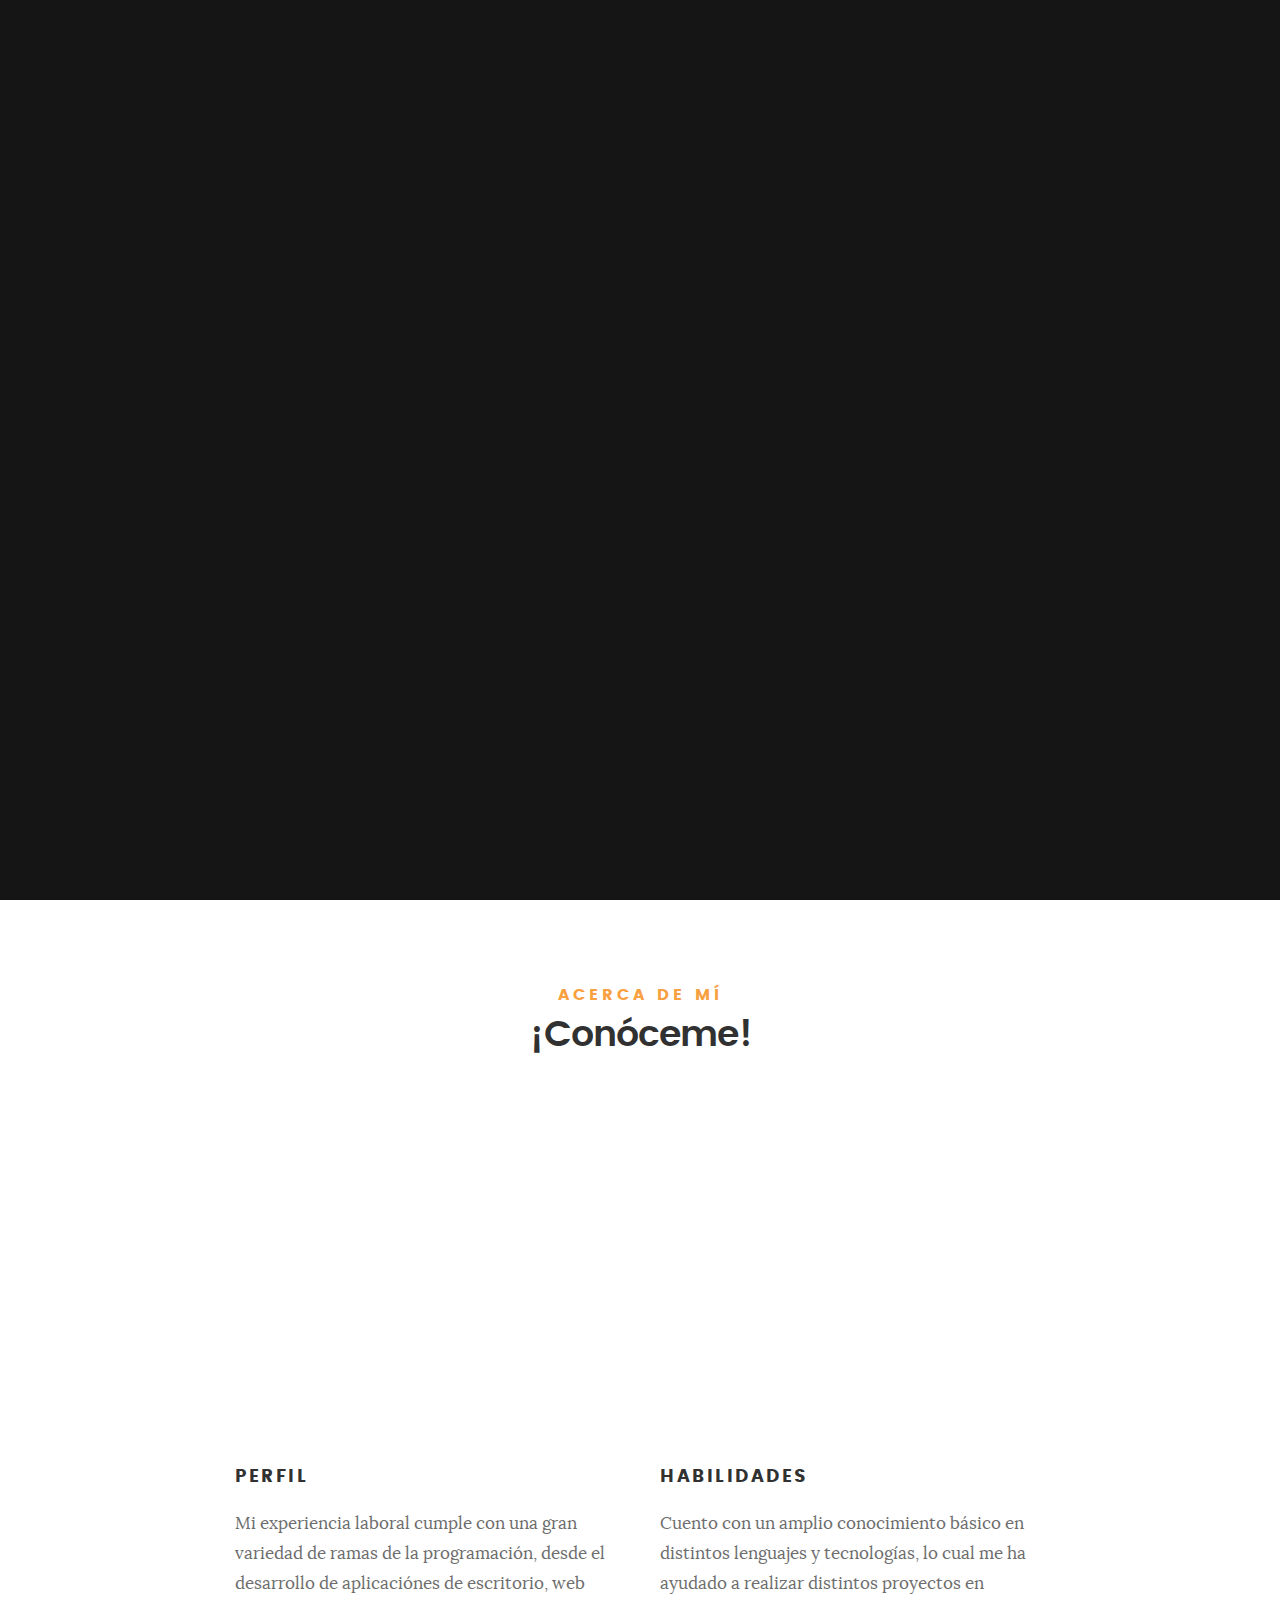
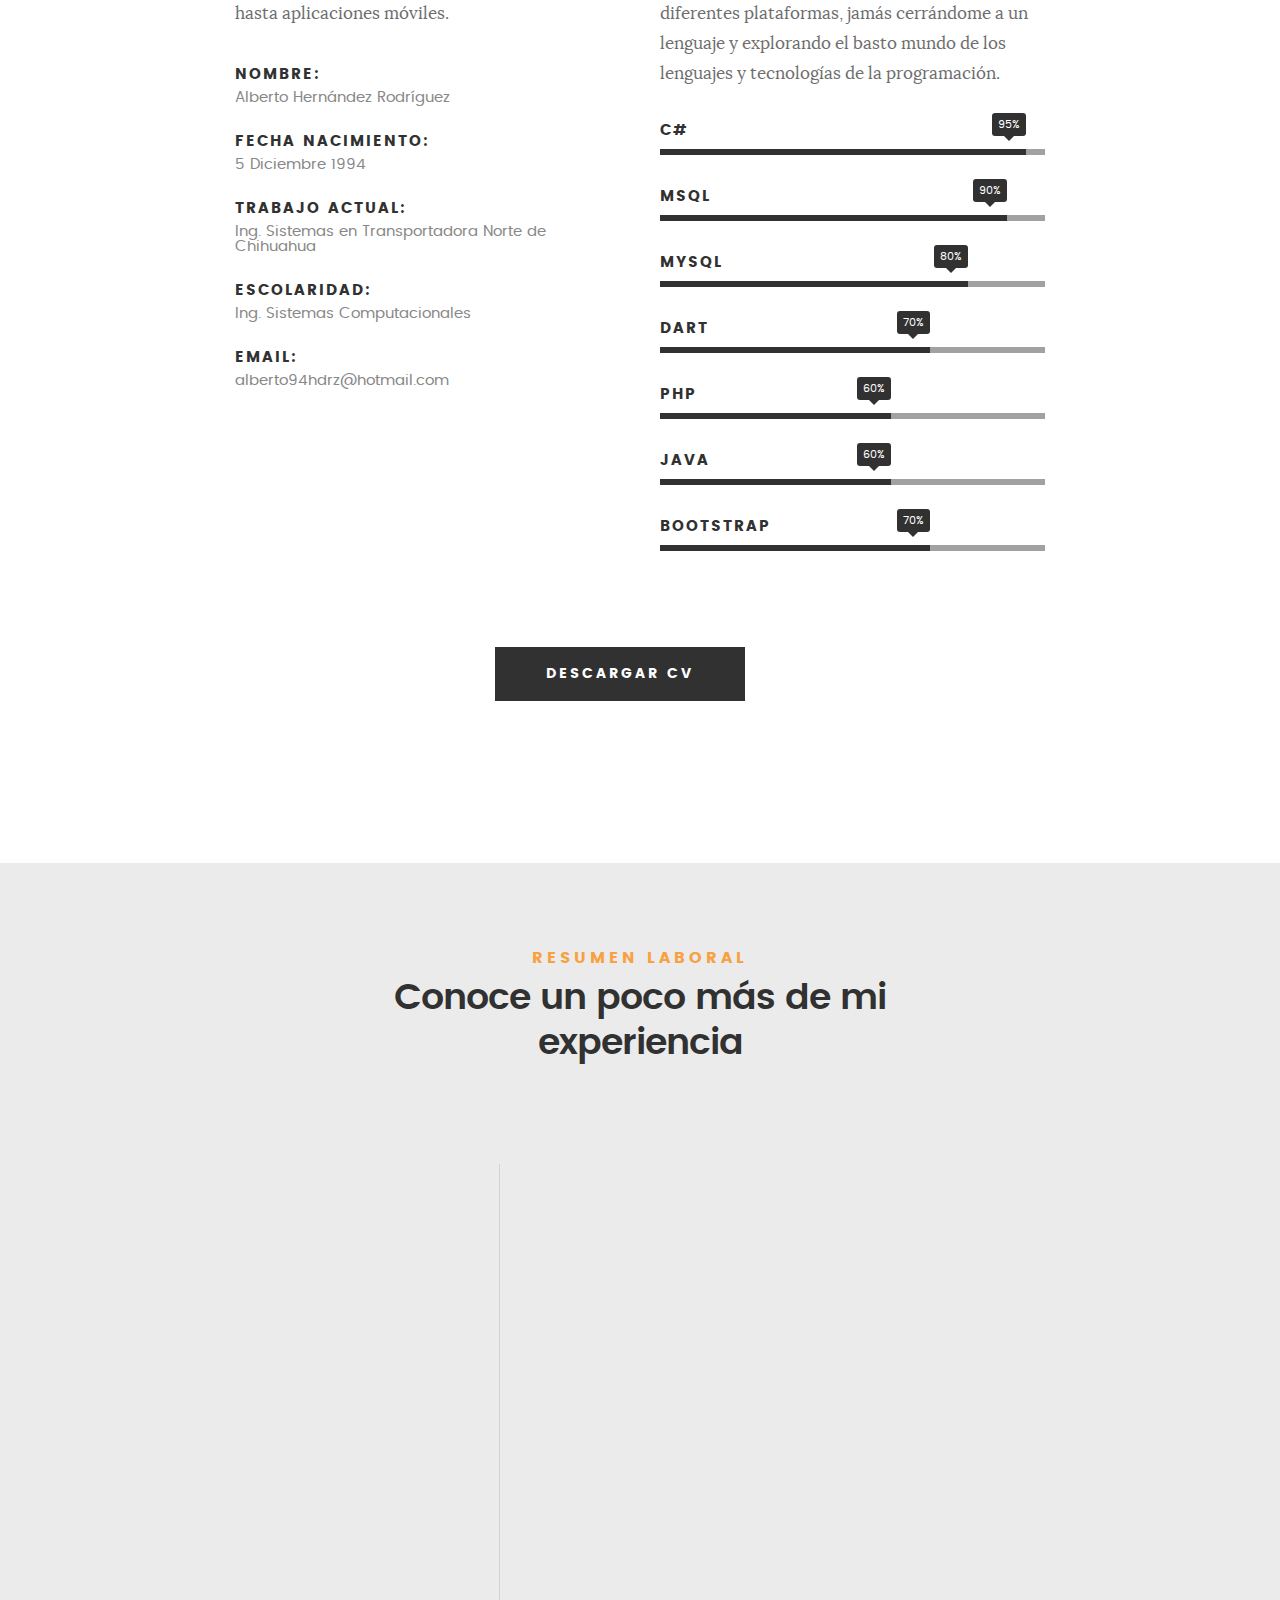
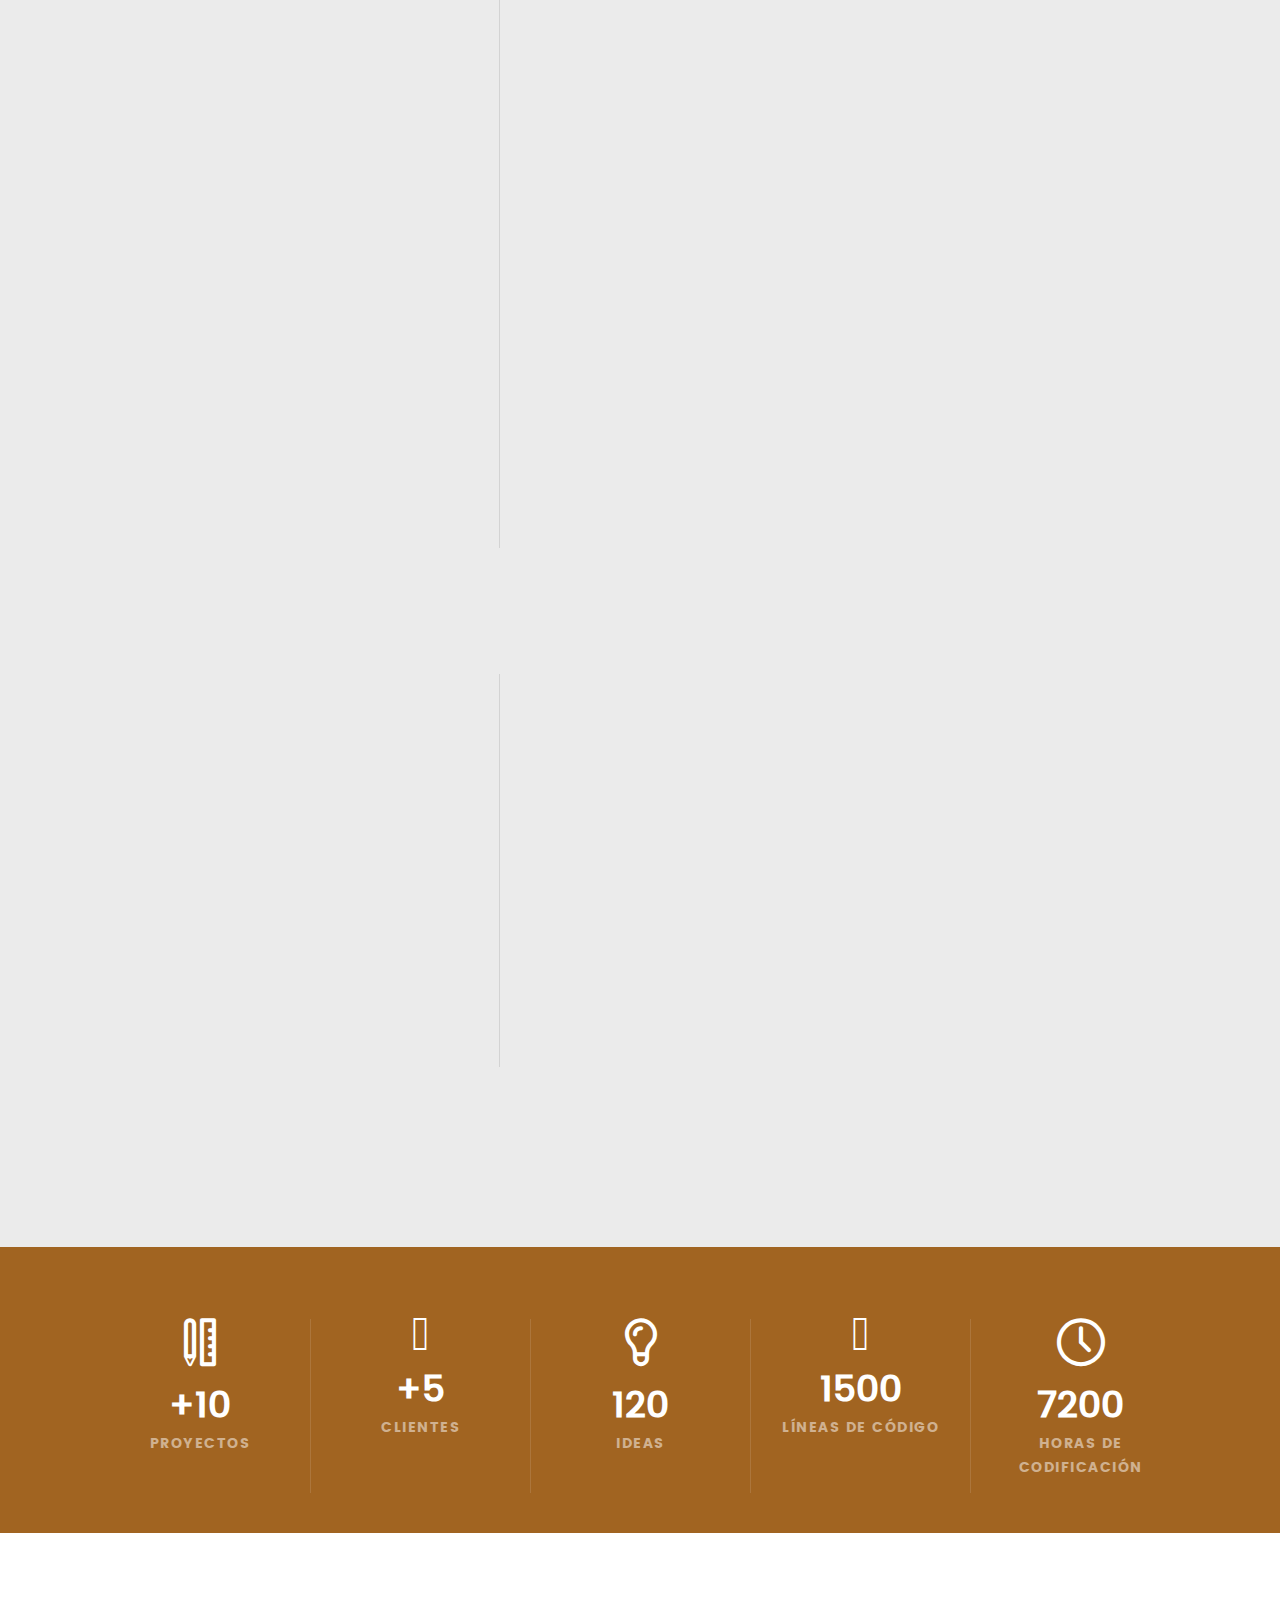
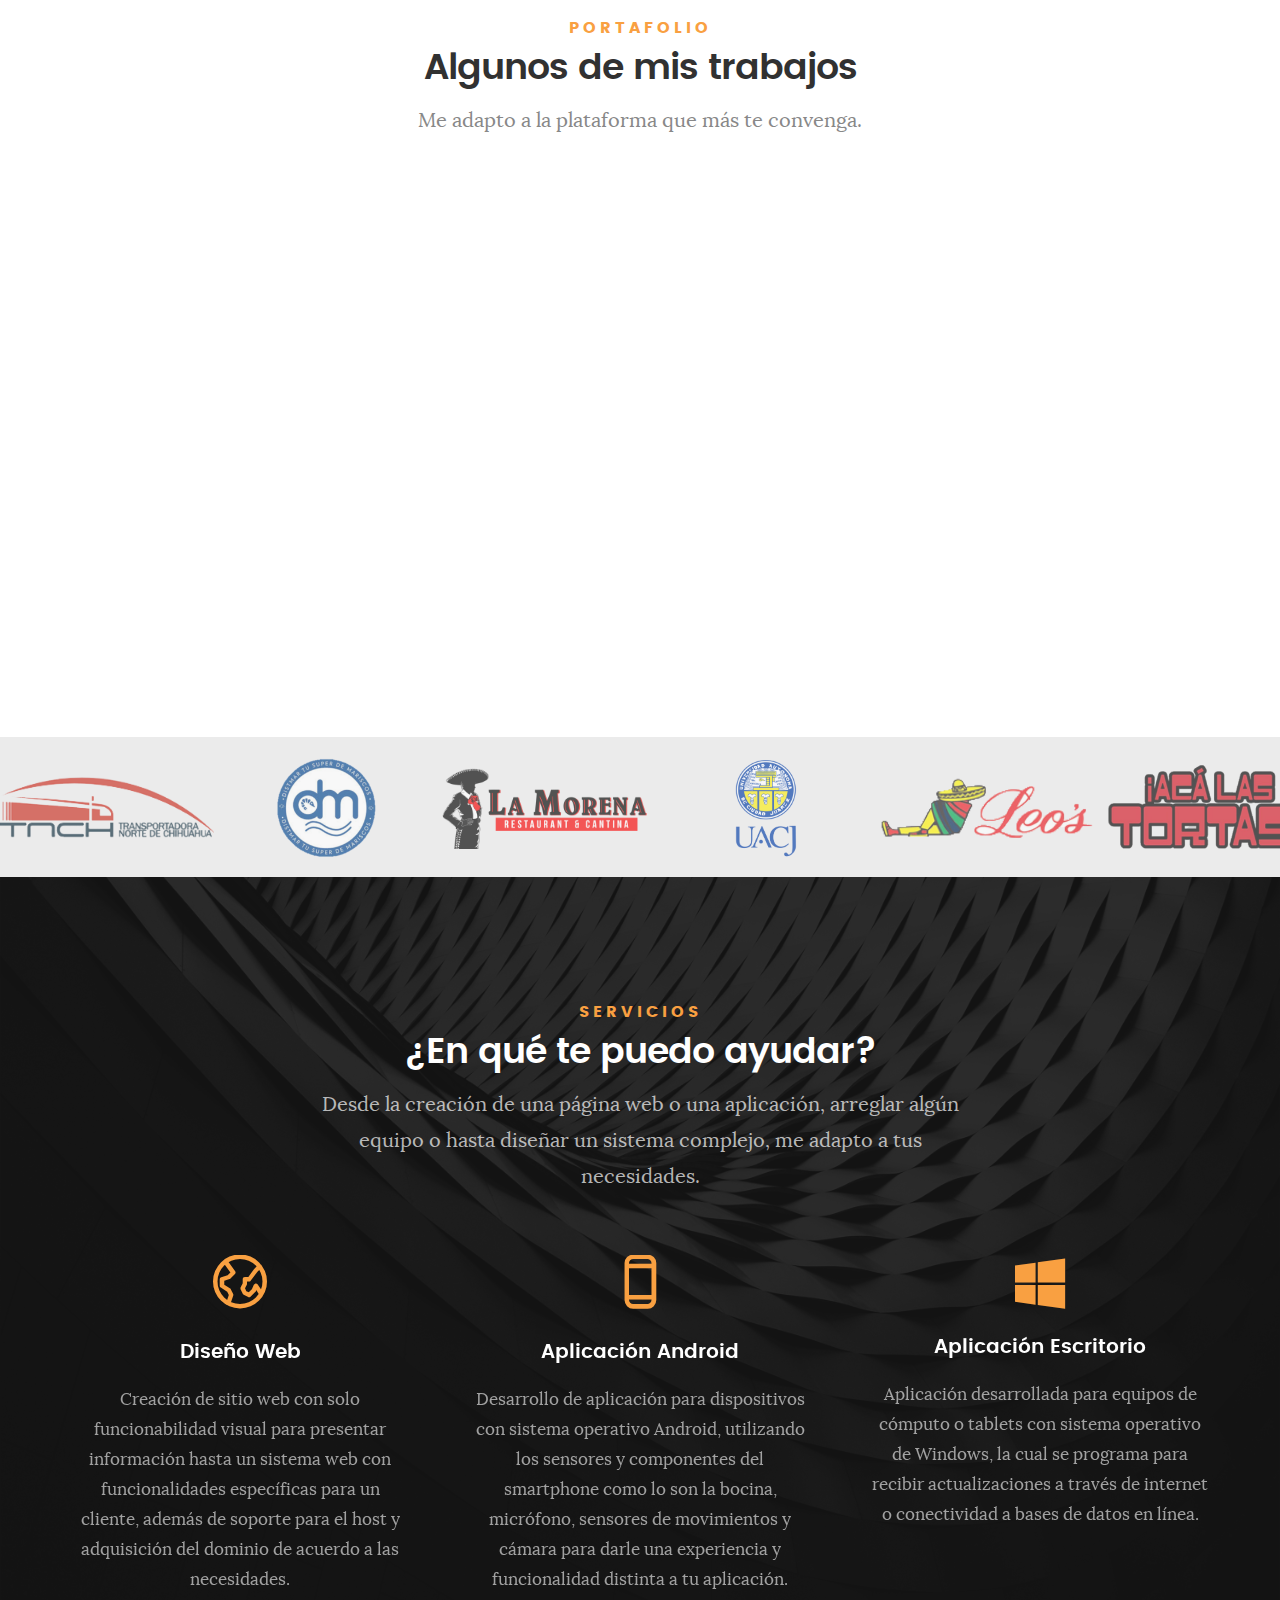
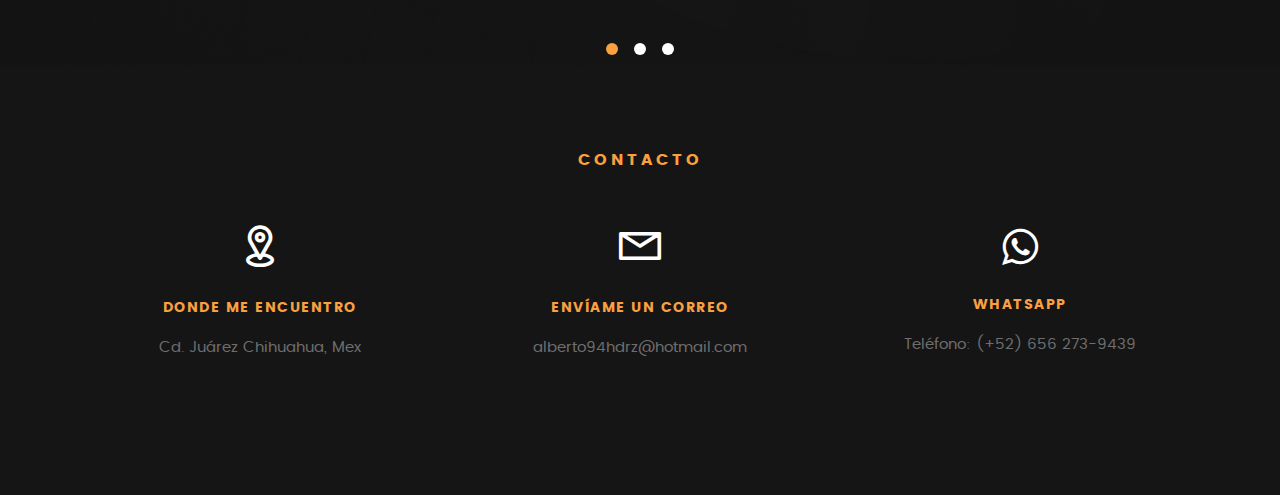
==== commit 79902819: "final hoy" ====
--- a/index.html
+++ b/index.html
@@ -118,12 +118,12 @@
    <!-- about section ================================================== -->
    <section id="about">  
 
-   	<div class="row section-intro hideme">
+   	<div class="row section-intro">
    		<div class="col-twelve">
    			<h5 id="about_me_section">Acerca de mí</h5>
    			<h1 id="meet_me" >¡Conóceme!</h1>
 
-   			<div class="intro-info ">
+   			<div class="intro-info hideme ">
 
    				<img src="images/foto_perfil.jpg" alt="Foto Perfil">
 
@@ -135,7 +135,6 @@
 					y de escritorio utilizando distintos IDE.
 				   </p>
    			</div>   			
-
    		</div>   		
    	</div> <!-- /section-intro -->
 
@@ -146,8 +145,7 @@
    			<h3 id="profile">Perfil</h3>
    			<p id="profile_section">
 				Mi experiencia laboral cumple con una gran variedad de ramas de la programación, desde el desarrollo de aplicaciónes de escritorio, web hasta aplicaciones móviles.
-
-			   </p>
+			</p>
 
    			<ul class="info-list">
    				<li>
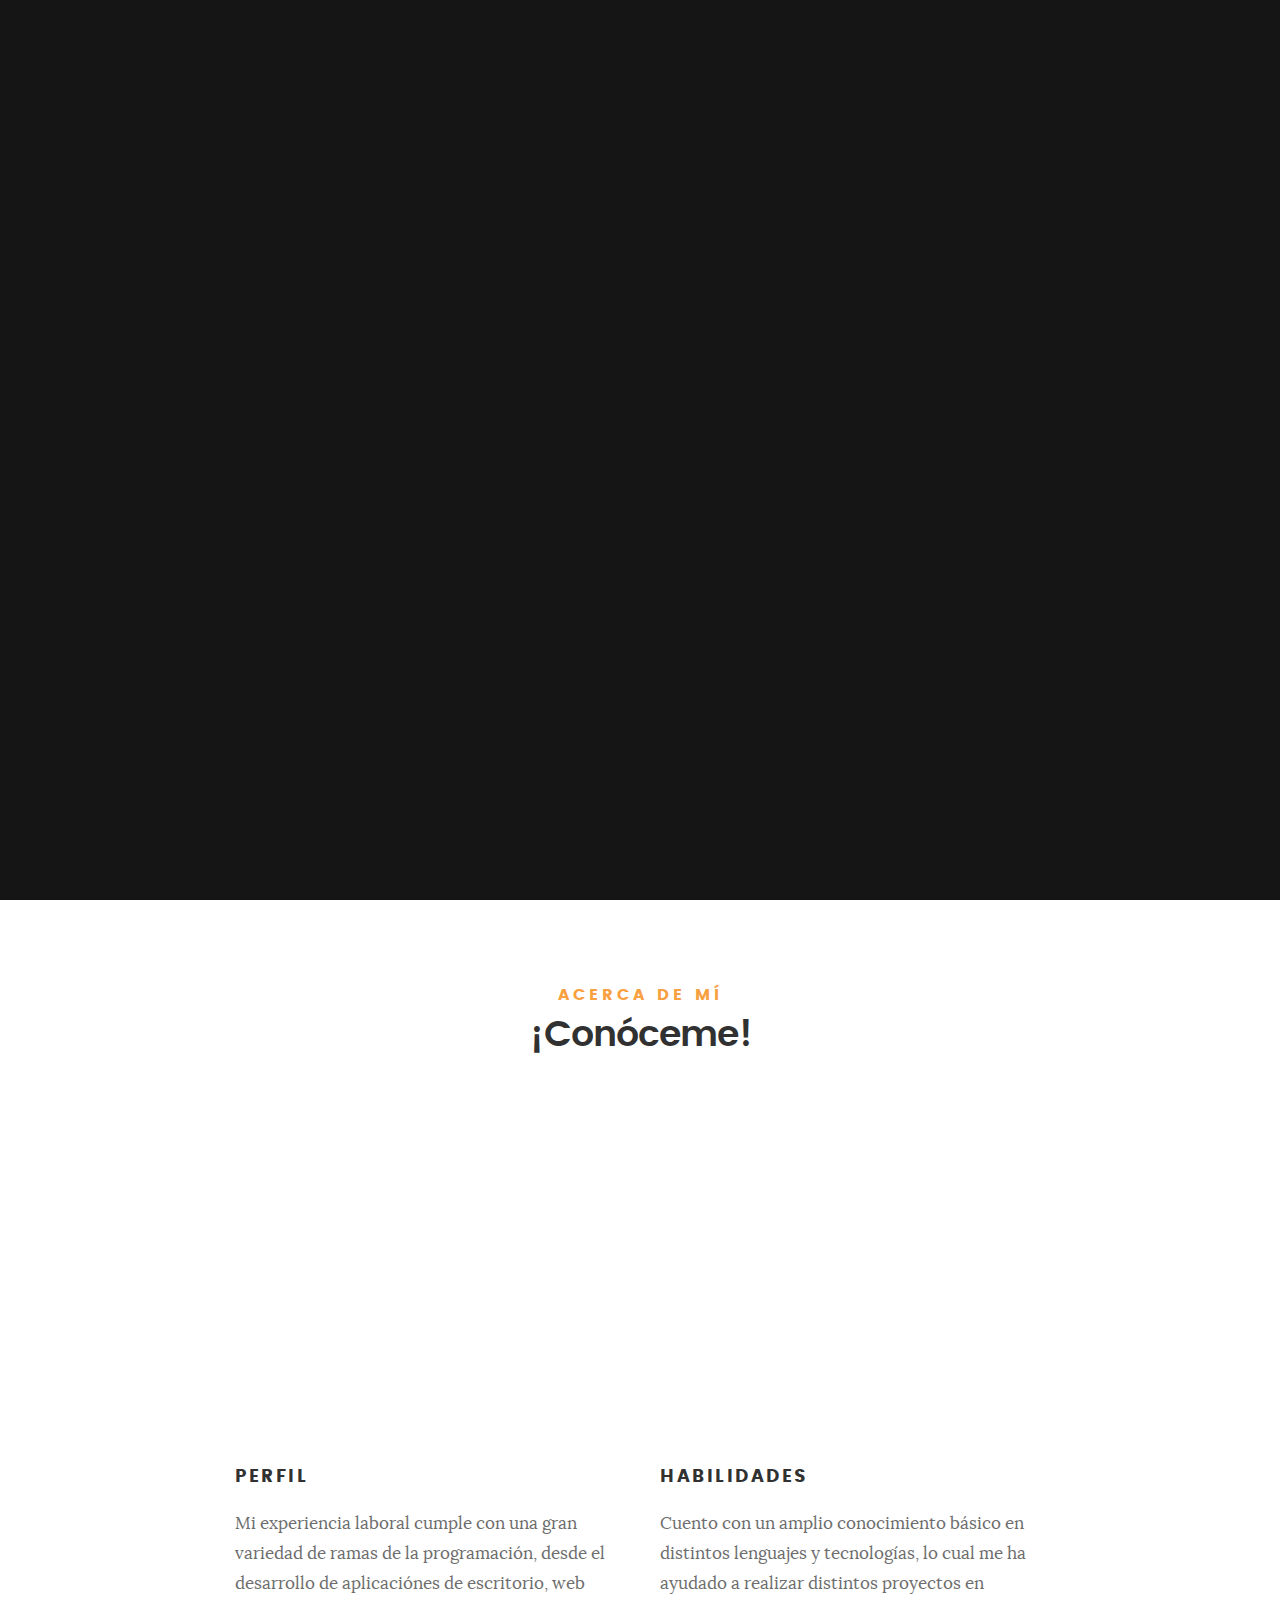
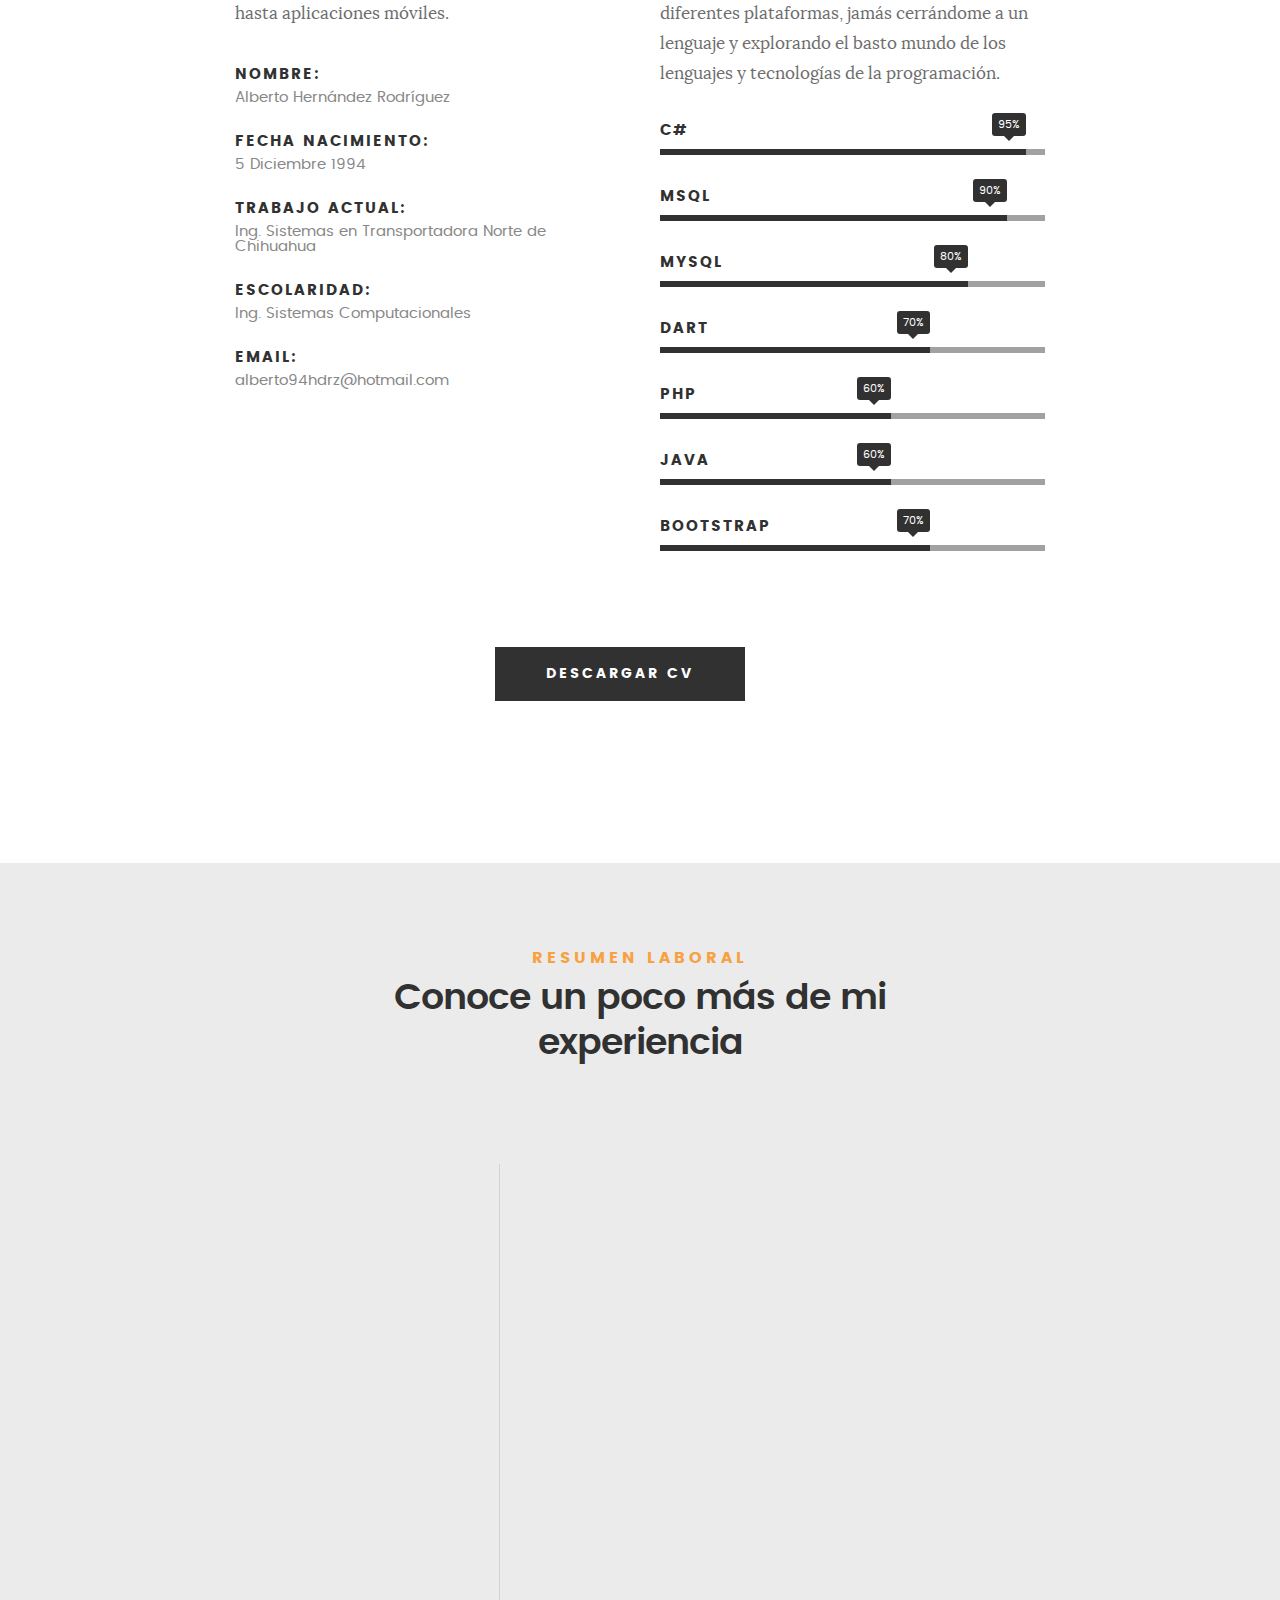
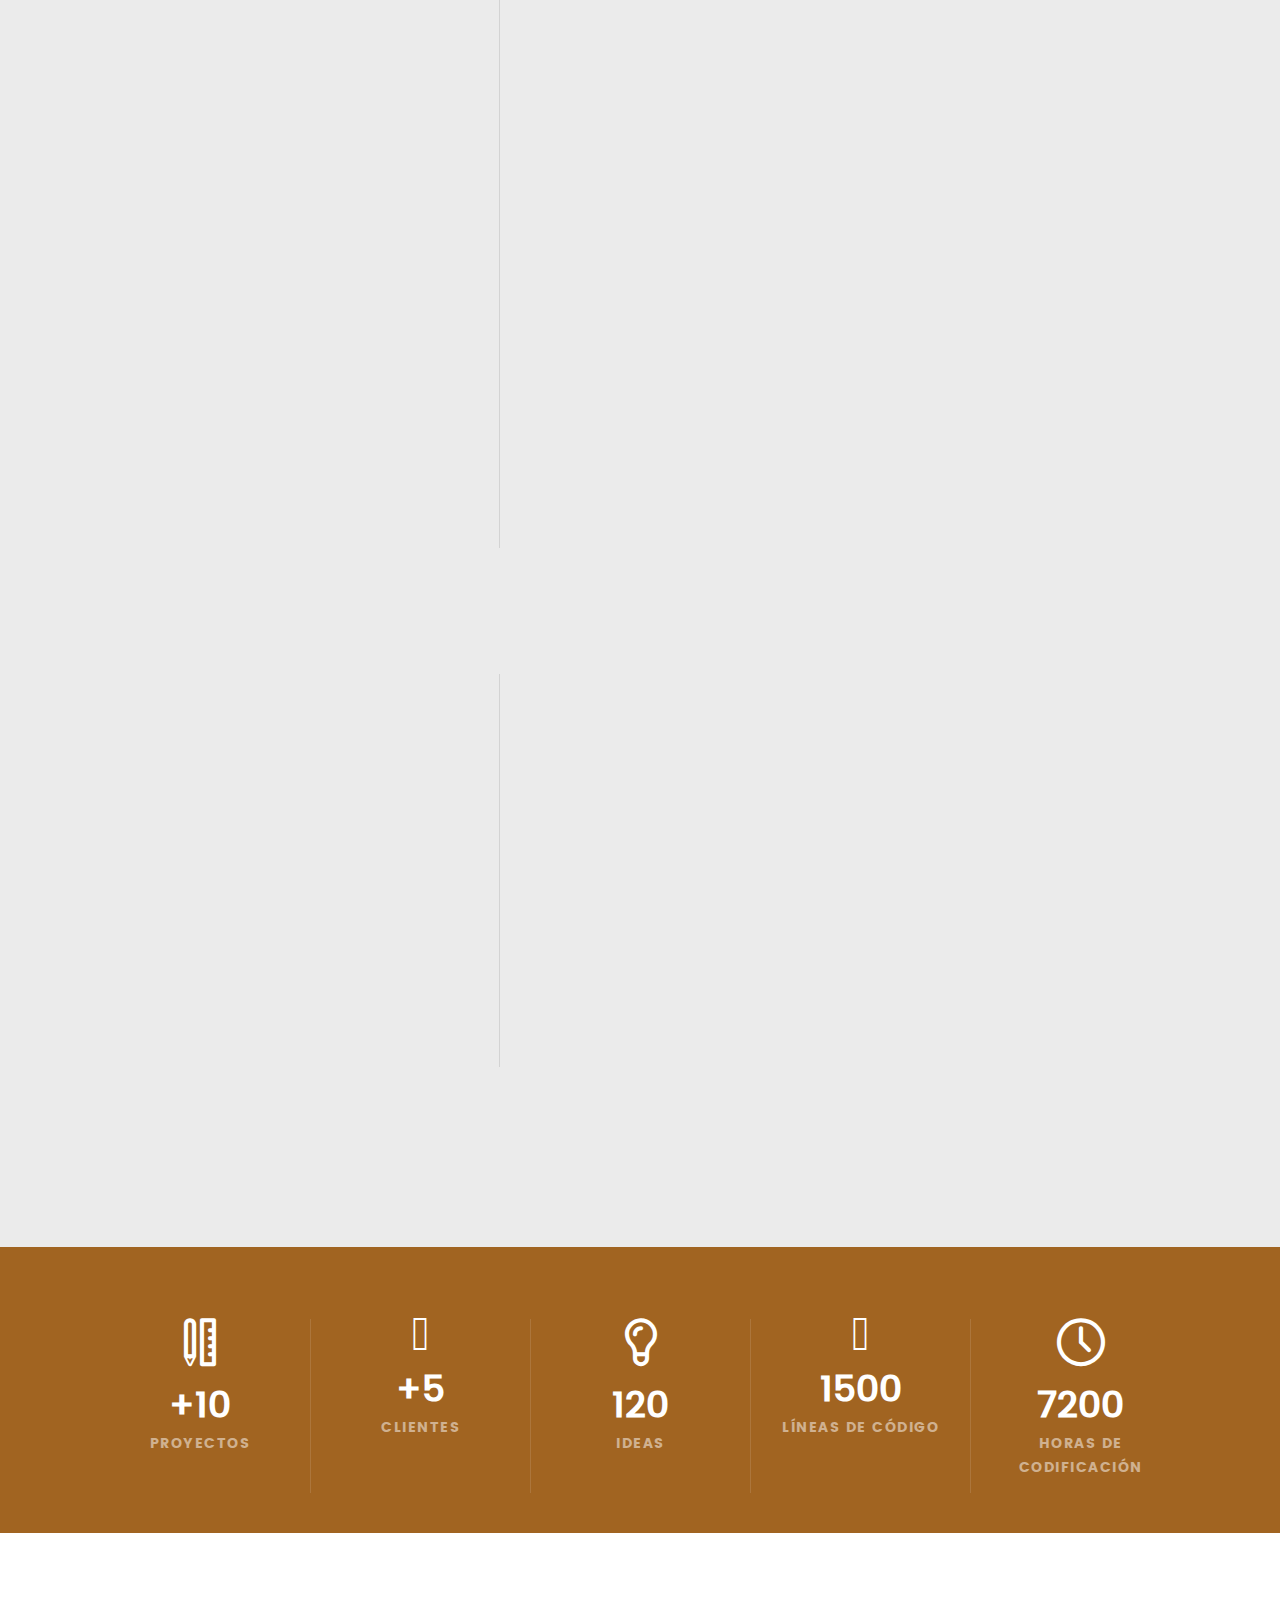
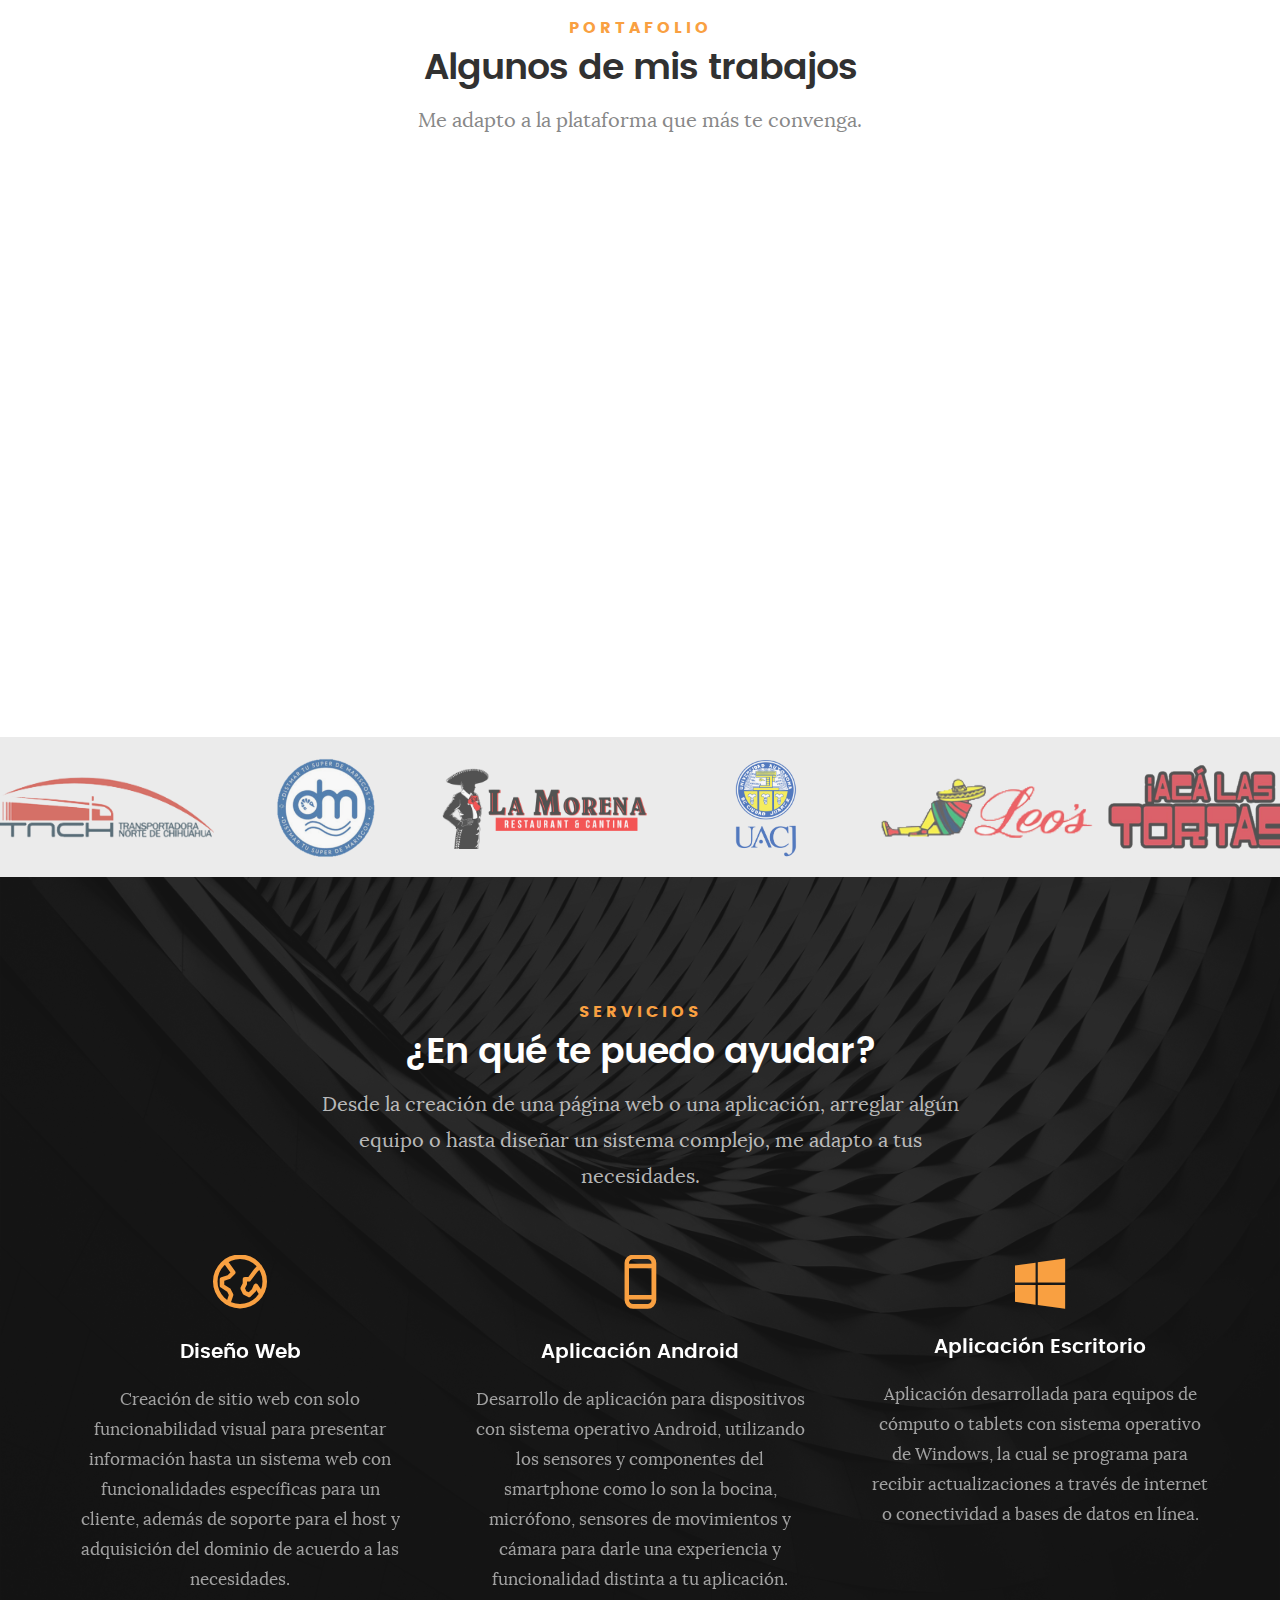
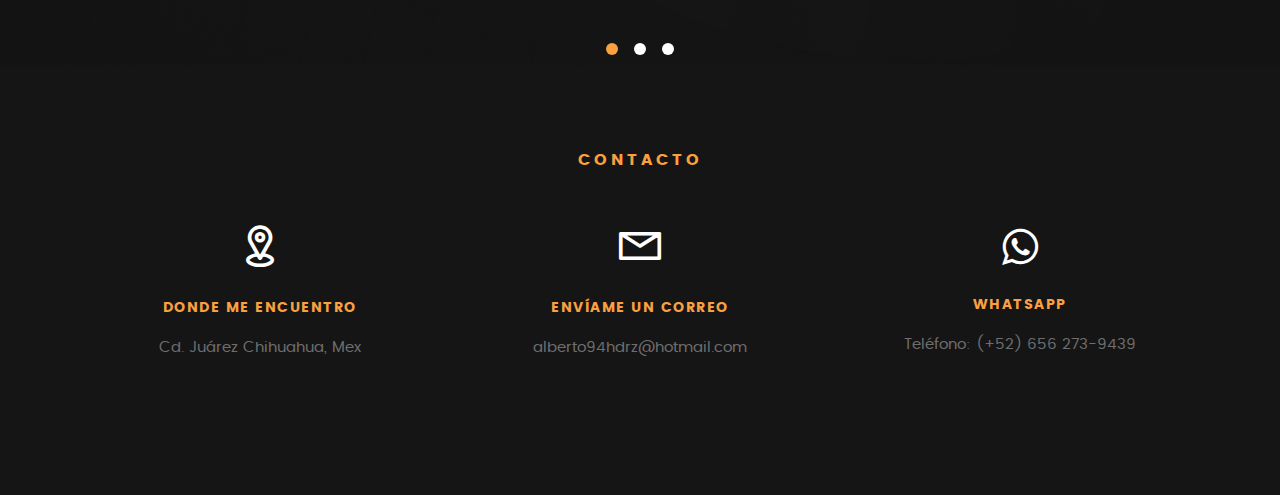
==== commit 906713e7: "menu" ====
--- a/index.html
+++ b/index.html
@@ -37,27 +37,54 @@
 	<script src="js/custom.js"></script>
 	<script src="js/styling.js"></script>
 
-	<script type="text/javascript"> 
-    //    $(document).ready(function() {
-	// 	$("#dvid").hide(); //hide your div initially
-	// 	var topOfOthDiv = $("#othdiv").offset().top;
-	// 	$(window).scroll(function() {
-	// 		if($(window).scrollTop() > topOfOthDiv) { //scrolled past the other div?
-	// 			$("#dvid").show(200); //reached the desired point -- show div
-	// 		}
-	// 	});
-	// });
-    </script> 
+	<style>
+		/* Add a black background color to the top navigation */
+.topnav {
+  background-color: #333;
+  overflow: hidden;
+}
+
+/* Style the links inside the navigation bar */
+.topnav a {
+  float: left;
+  color: #f2f2f2;
+  text-align: center;
+  padding: 14px 16px;
+  text-decoration: none;
+  font-size: 17px;
+}
+
+/* Change the color of links on hover */
+.topnav a:hover {
+  background-color: #ddd;
+  color: black;
+}
+
+/* Add a color to the active/current link */
+.topnav a.active {
+  background-color: #000000;
+  color: white;
+}
+	</style>
 
 </head>
 
 <body id="top">
+
 
 	<!-- header================================================== -->
    
    <header > 
 
-   	<div id="navbar_top" class="row" >
+
+	<div id='nav_hide' class="topnav a" >
+		<a class="active" href="#home">Home</a>
+		<a href="#news">News</a>
+		<a href="#contact">Contact</a>
+		<a href="#about">About</a>
+	  </div>
+
+   	<div id="navbar_top" class="row" style="display:none;" >
 
    		<div  class="top-bar container"  >
    			<a class="menu-toggle" href="#"><span>Menu</span></a>
@@ -118,7 +145,7 @@
    <!-- about section ================================================== -->
    <section id="about">  
 
-   	<div class="row section-intro">
+   	<div class="row section-intro ">
    		<div class="col-twelve">
    			<h5 id="about_me_section">Acerca de mí</h5>
    			<h1 id="meet_me" >¡Conóceme!</h1>
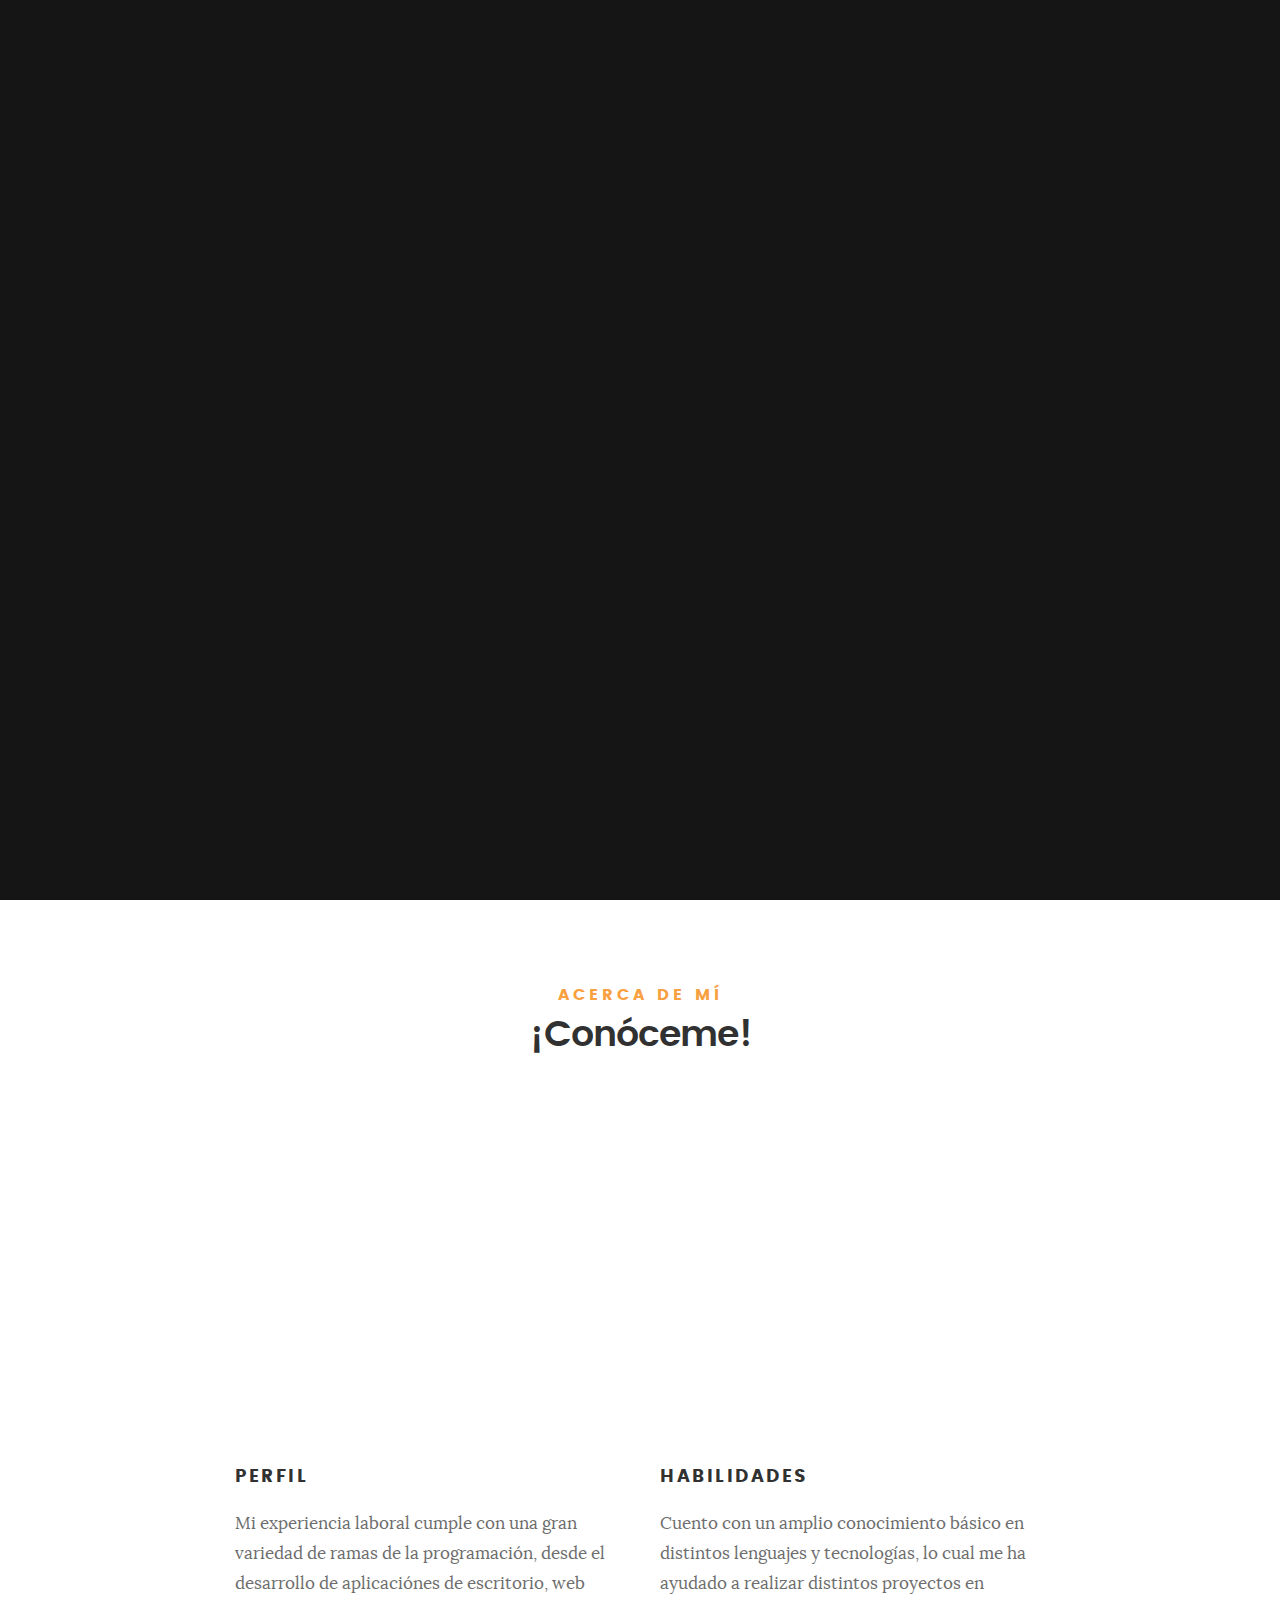
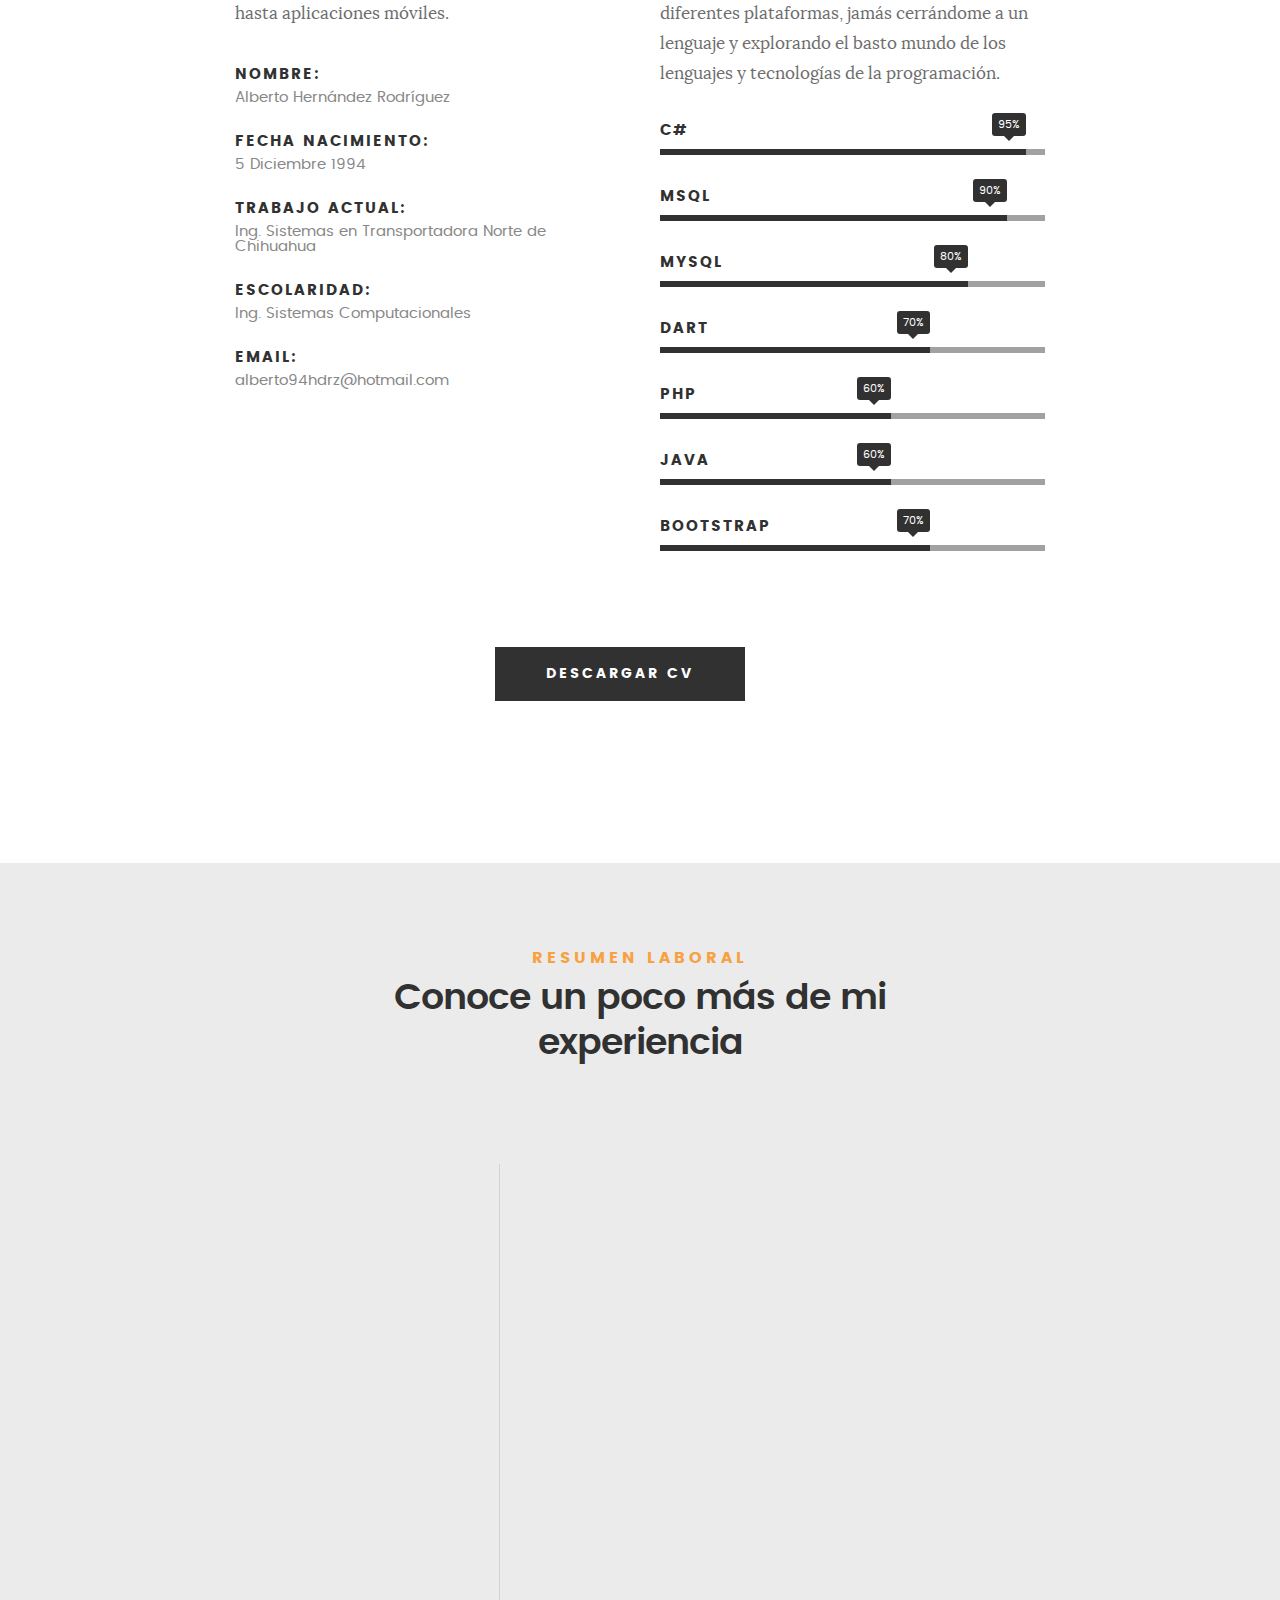
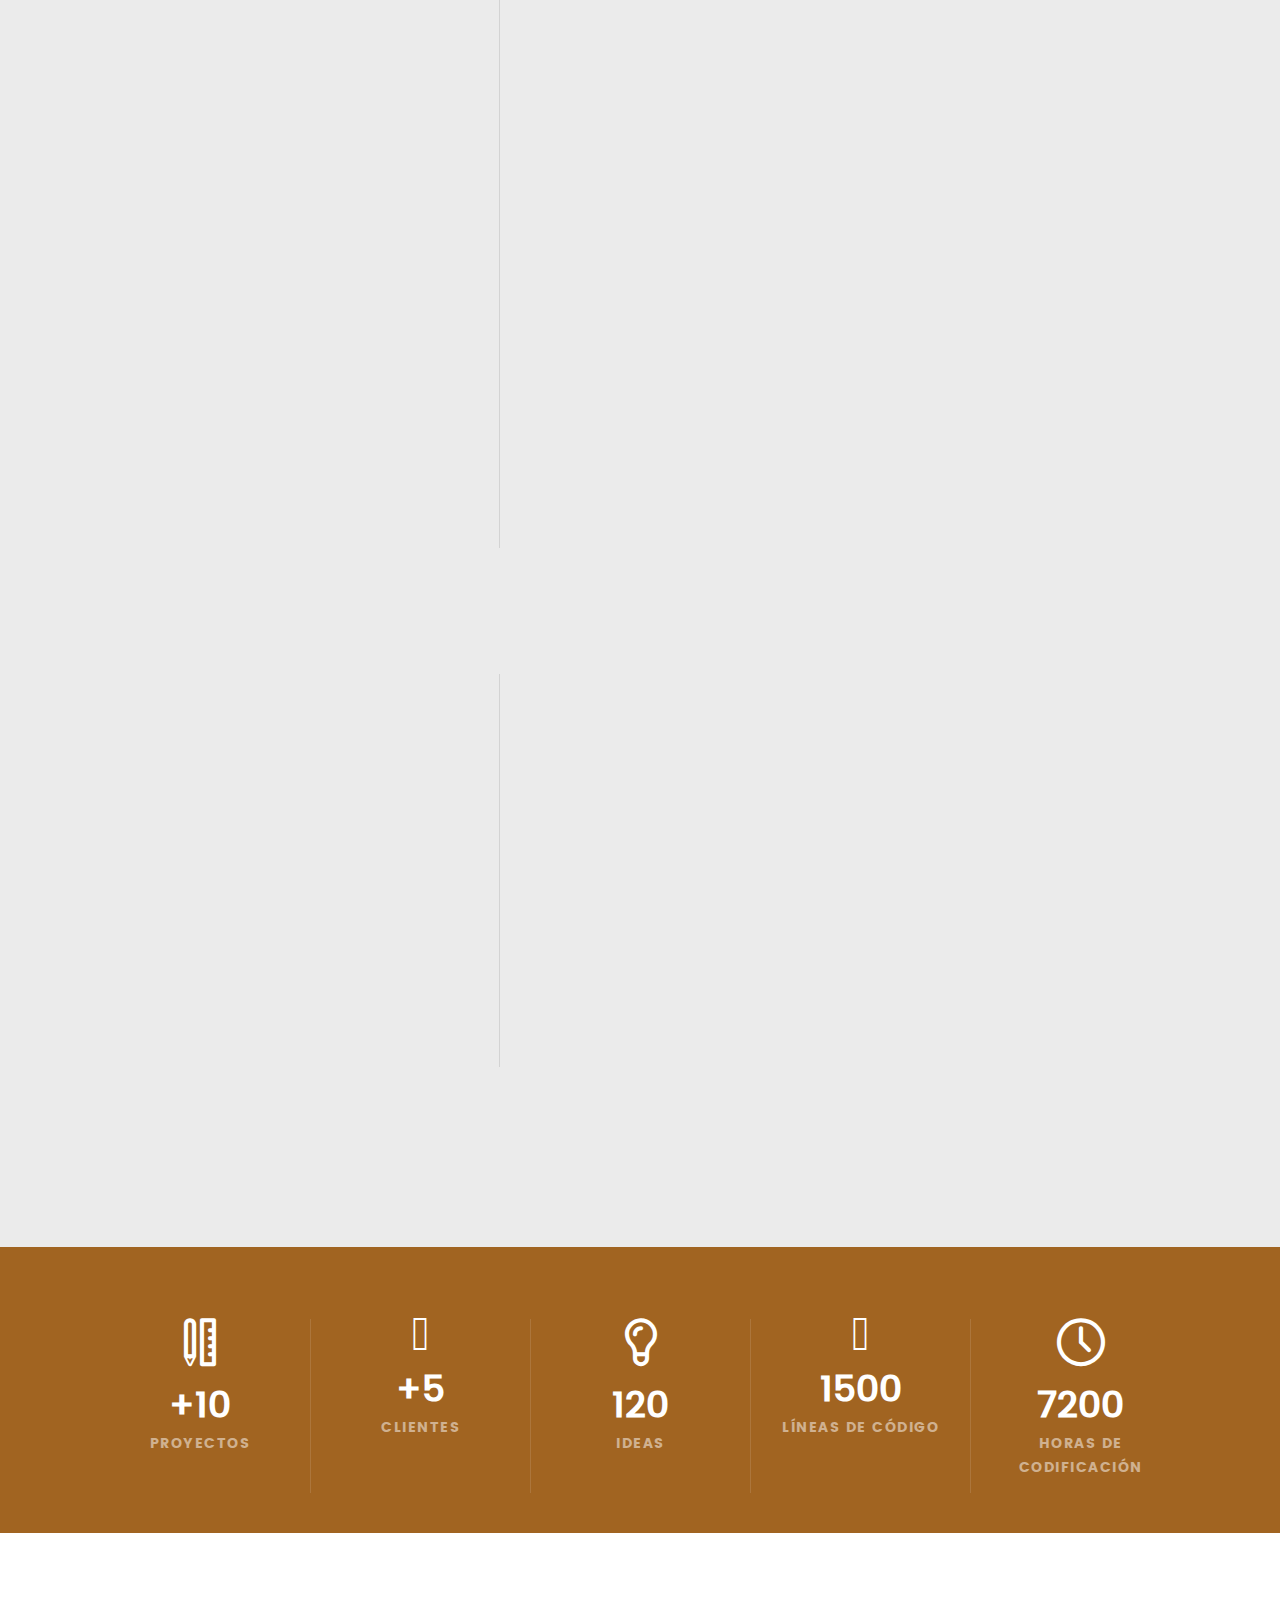
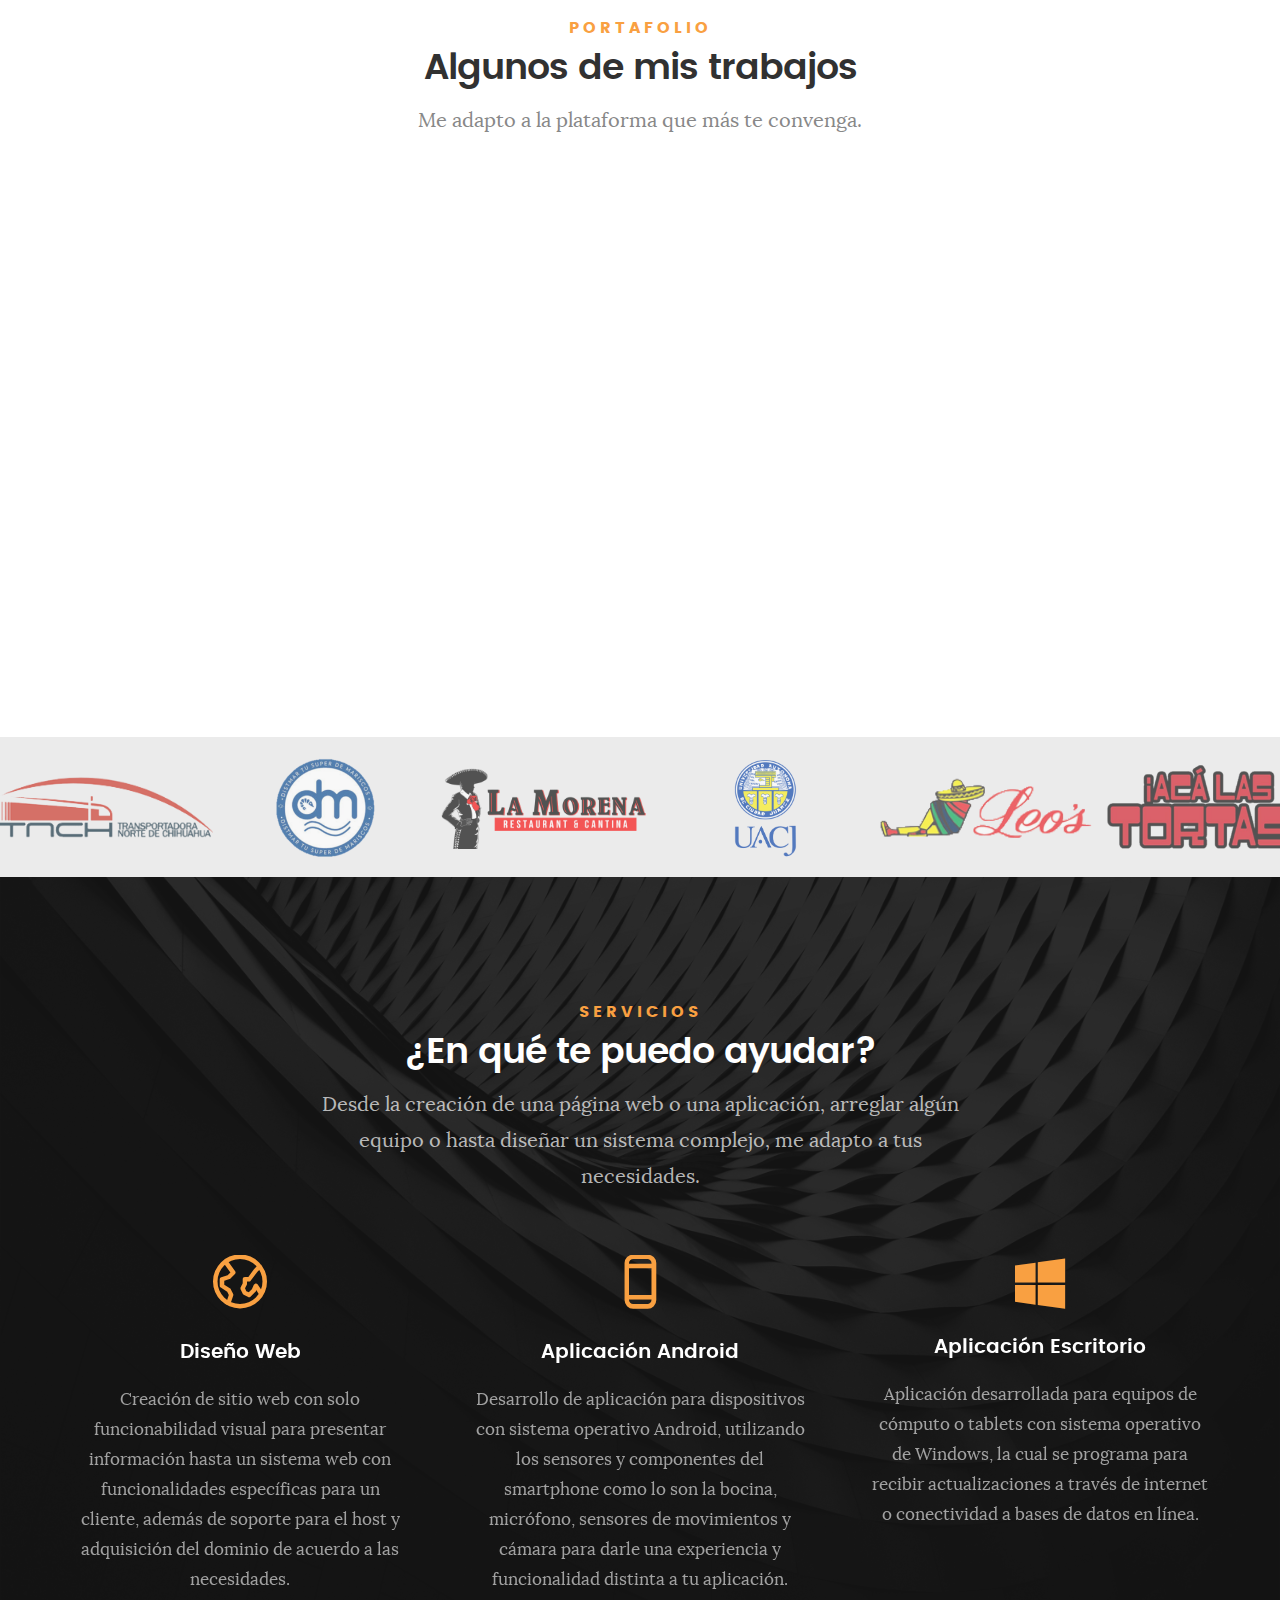
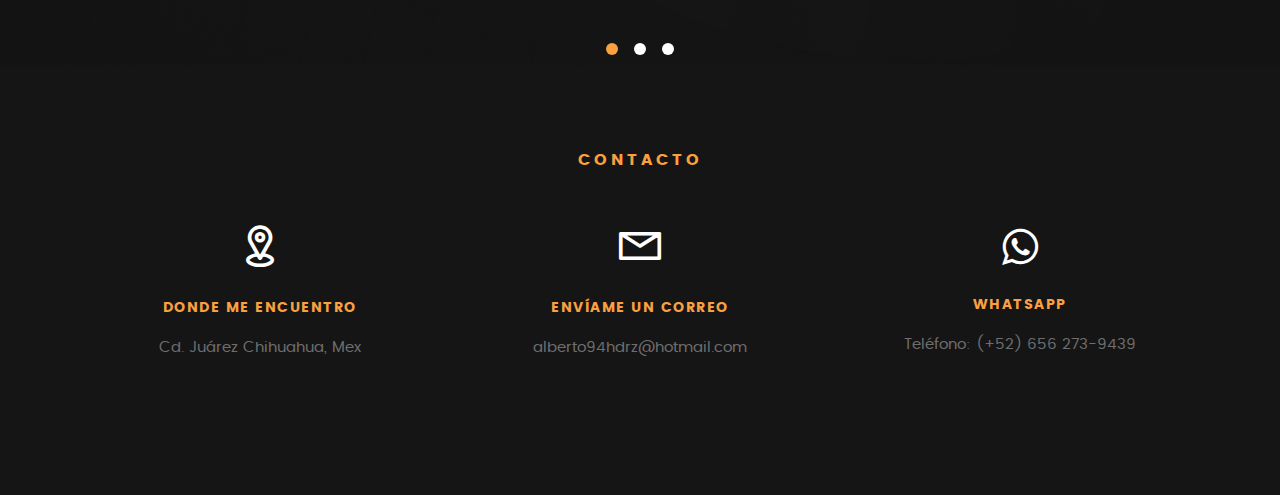
==== commit 401a6c24: "final viernes" ====
--- a/index.html
+++ b/index.html
@@ -37,36 +37,6 @@
 	<script src="js/custom.js"></script>
 	<script src="js/styling.js"></script>
 
-	<style>
-		/* Add a black background color to the top navigation */
-.topnav {
-  background-color: #333;
-  overflow: hidden;
-}
-
-/* Style the links inside the navigation bar */
-.topnav a {
-  float: left;
-  color: #f2f2f2;
-  text-align: center;
-  padding: 14px 16px;
-  text-decoration: none;
-  font-size: 17px;
-}
-
-/* Change the color of links on hover */
-.topnav a:hover {
-  background-color: #ddd;
-  color: black;
-}
-
-/* Add a color to the active/current link */
-.topnav a.active {
-  background-color: #000000;
-  color: white;
-}
-	</style>
-
 </head>
 
 <body id="top">
@@ -74,23 +44,23 @@
 
 	<!-- header================================================== -->
    
-   <header > 
+   <header id="header_top" > 
 
 
 	<div id='nav_hide' class="topnav a" >
-		<a class="active" href="#home">Home</a>
-		<a href="#news">News</a>
-		<a href="#contact">Contact</a>
-		<a href="#about">About</a>
-	  </div>
-
-   	<div id="navbar_top" class="row" style="display:none;" >
-
+		<a class="smoothscroll"  href="#intro" title="">Inicio</a>
+		<a class="smoothscroll"  href="#about" title="">Acerca</a>
+		<a class="smoothscroll"  href="#resume" title="">Resumen</a>
+		<a class="smoothscroll"  href="#portfolio" title="">Portfolio</a>
+		<a class="smoothscroll"  href="#services" title="">Servicios</a>
+		<a class="smoothscroll"  href="#contact" title="">Contacto</a>
+		<a onclick="myFunctionEnglish()" class="smoothscroll" href="#intro" title="">Ingles</a>
+		<input type = "button" href="#intro" id="#myFunctionEnglish"  onClick="window.location.reload();" value = "Español">
+	</div>
+
+   	<div id="navbar_top" class="row" >
    		<div  class="top-bar container"  >
    			<a class="menu-toggle" href="#"><span>Menu</span></a>
-		
-
-
 		   	<nav id="main-nav-wrap">
 				<ul class="main-navigation">
 					<li class="current"><a class="smoothscroll"  href="#intro" title="">Inicio</a></li>
@@ -108,8 +78,7 @@
 					</li>
 				</ul>
 			</nav>    		
-   		</div>  
-   		
+   		</div>     		
    	</div> 		
    </header> 
 
--- a/css/main.css
+++ b/css/main.css
@@ -126,6 +126,51 @@
  *
  * ------------------------------------------------------------------- 
  */
+
+ #nav_hide {
+	display: flex;
+
+	justify-content: space-evenly;
+	height: 50px;
+ }
+
+
+
+ #nav_hide .smoothscroll{
+	color:white;
+ }
+
+/* Add a black background color to the top navigation */
+.topnav {
+background-color: #333;
+overflow: hidden;
+}
+
+/* Style the links inside the navigation bar */
+.topnav a {
+float: left;
+color: #f2f2f2;
+text-align: center;
+padding: 14px 16px;
+text-decoration: none;
+font-size: 14px;
+font-family: "lora-regular", serif;
+
+}
+
+/* Change the color of links on hover */
+.topnav a:hover {
+background-color: rgb(190, 110, 19);
+color: black;
+}
+
+/* Add a color to the active/current link */
+.topnav a.active {
+background-color: #000000;
+color: white;
+}
+
+
 html {
 	font-size: 10px;
 }
@@ -175,6 +220,22 @@
 		height: 2rem;
 		width: 2rem;
 		border-radius: 50%;
+	}
+
+
+	.topnav {
+		display: none;
+		visibility: hidden;
+	}
+
+	#navbar_top{
+		visibility:visible;
+	}
+
+	#nav_hide
+	{
+		display: none;
+		visibility: hidden;	
 	}
 
 }
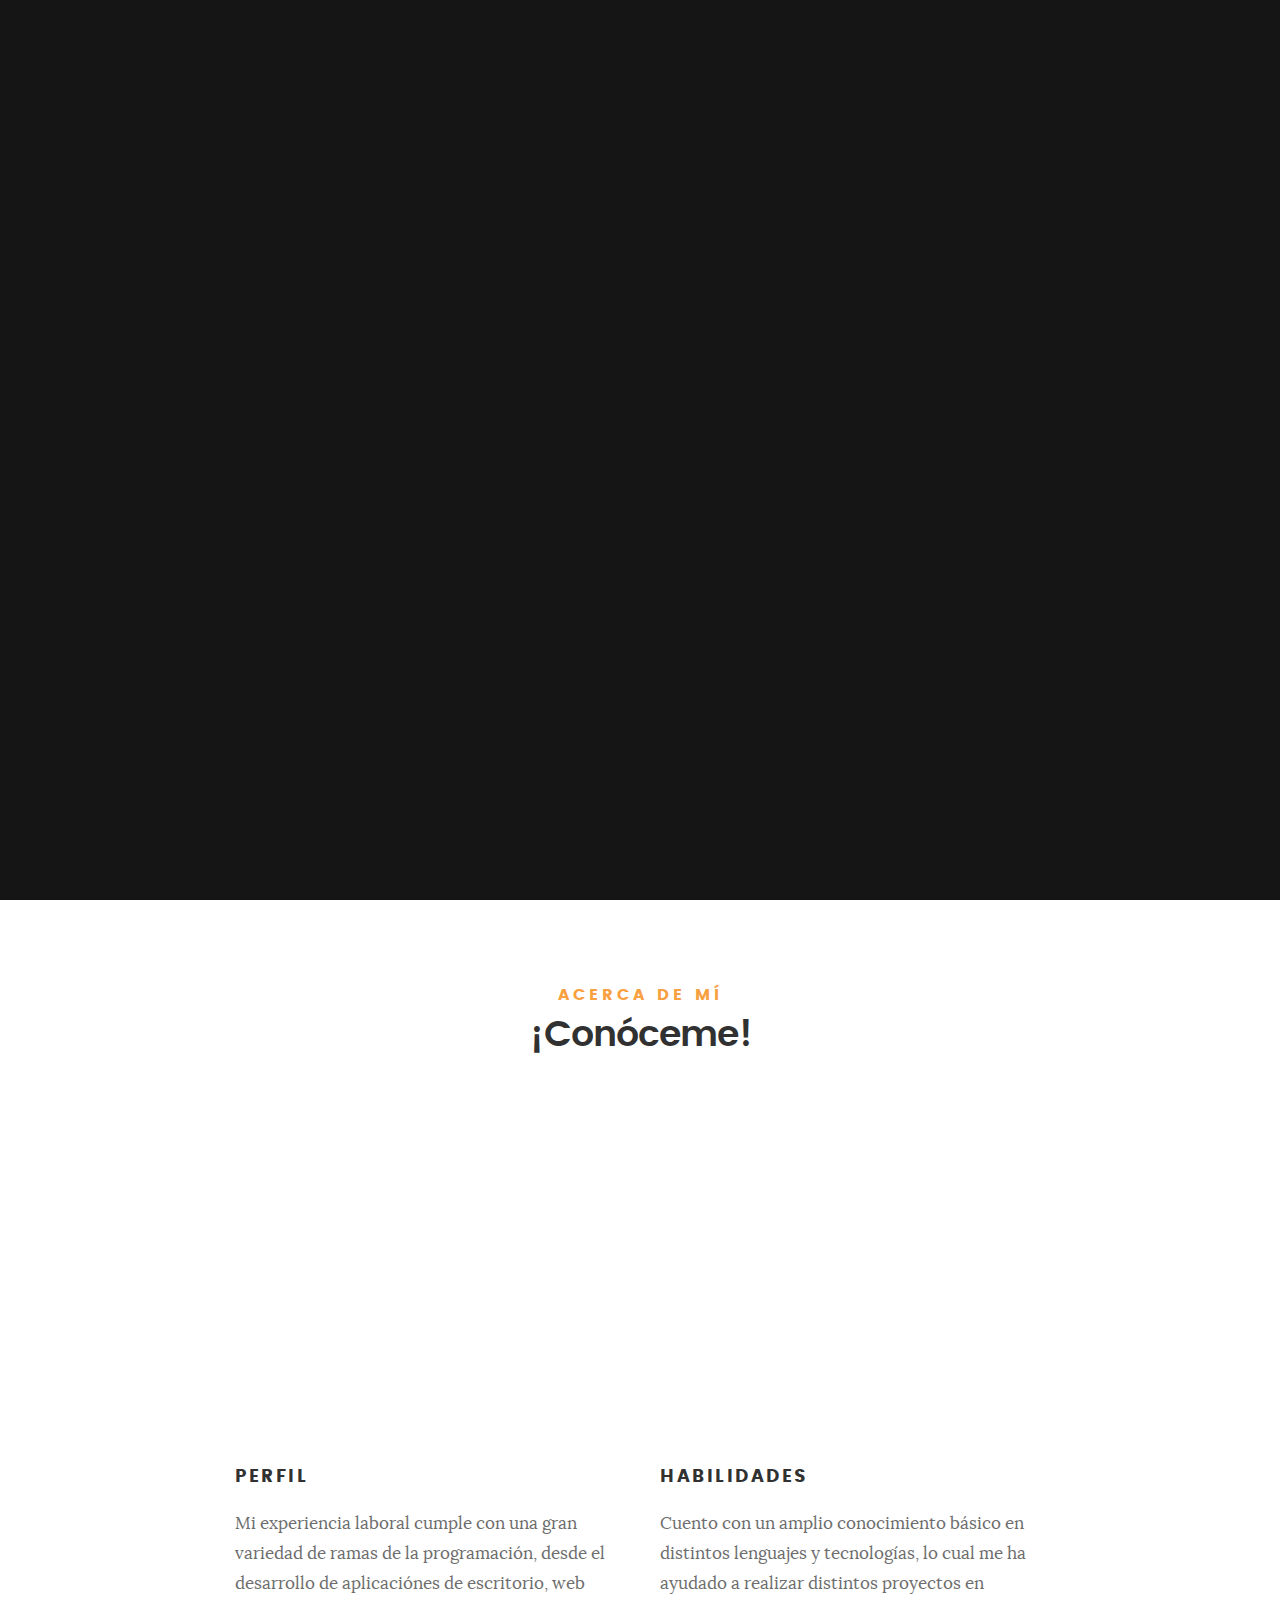
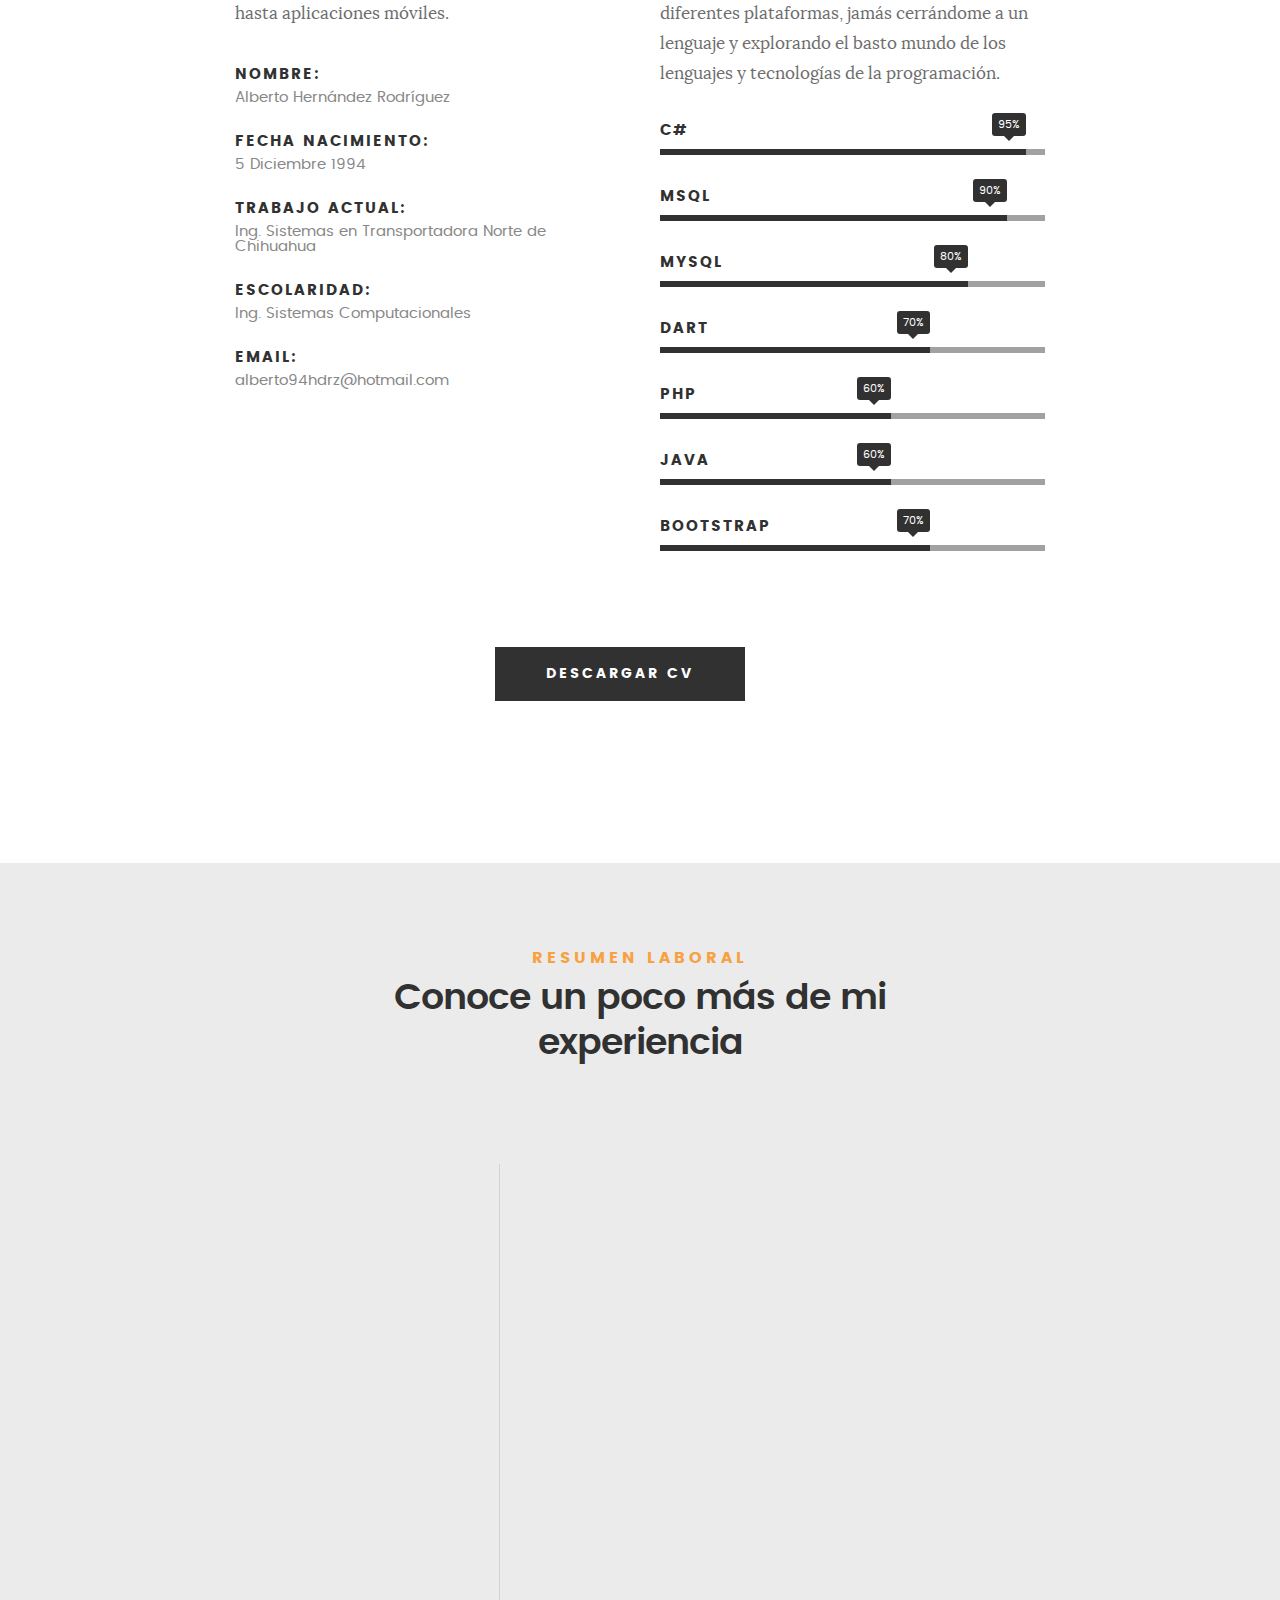
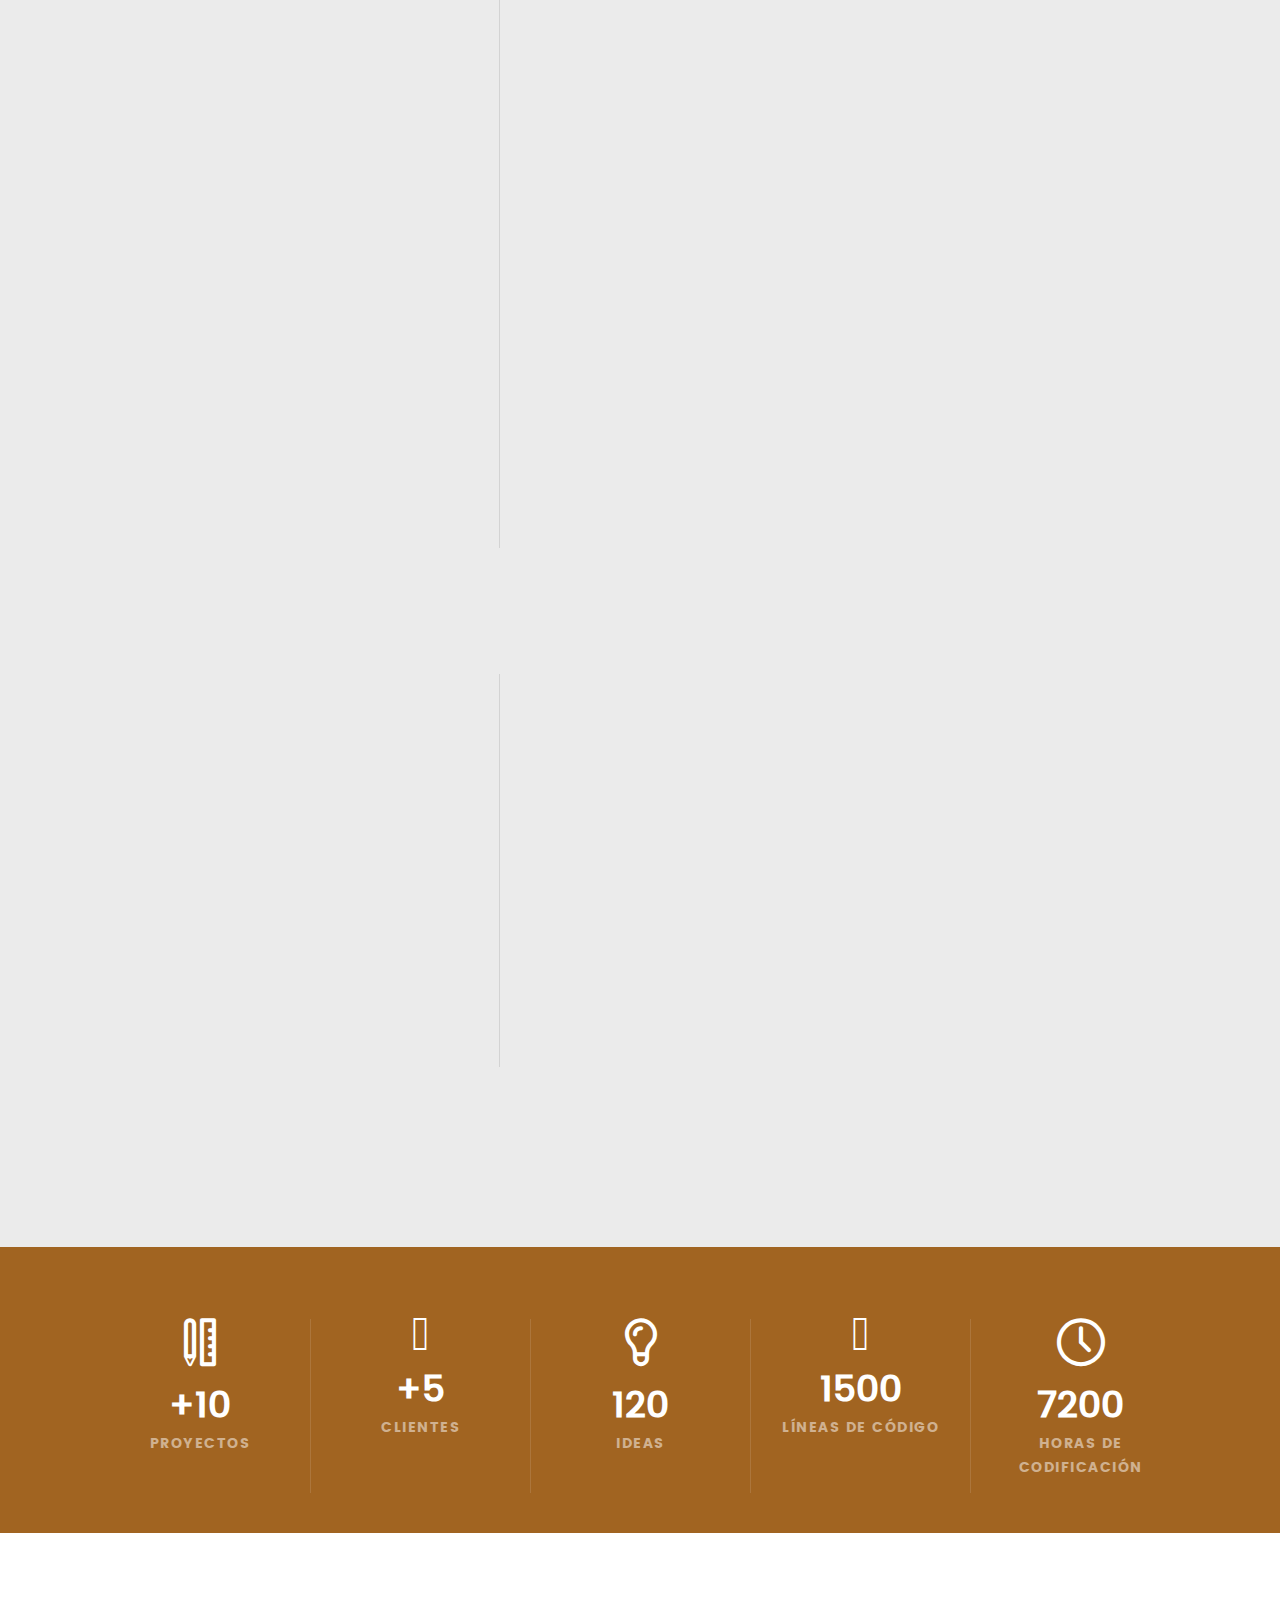
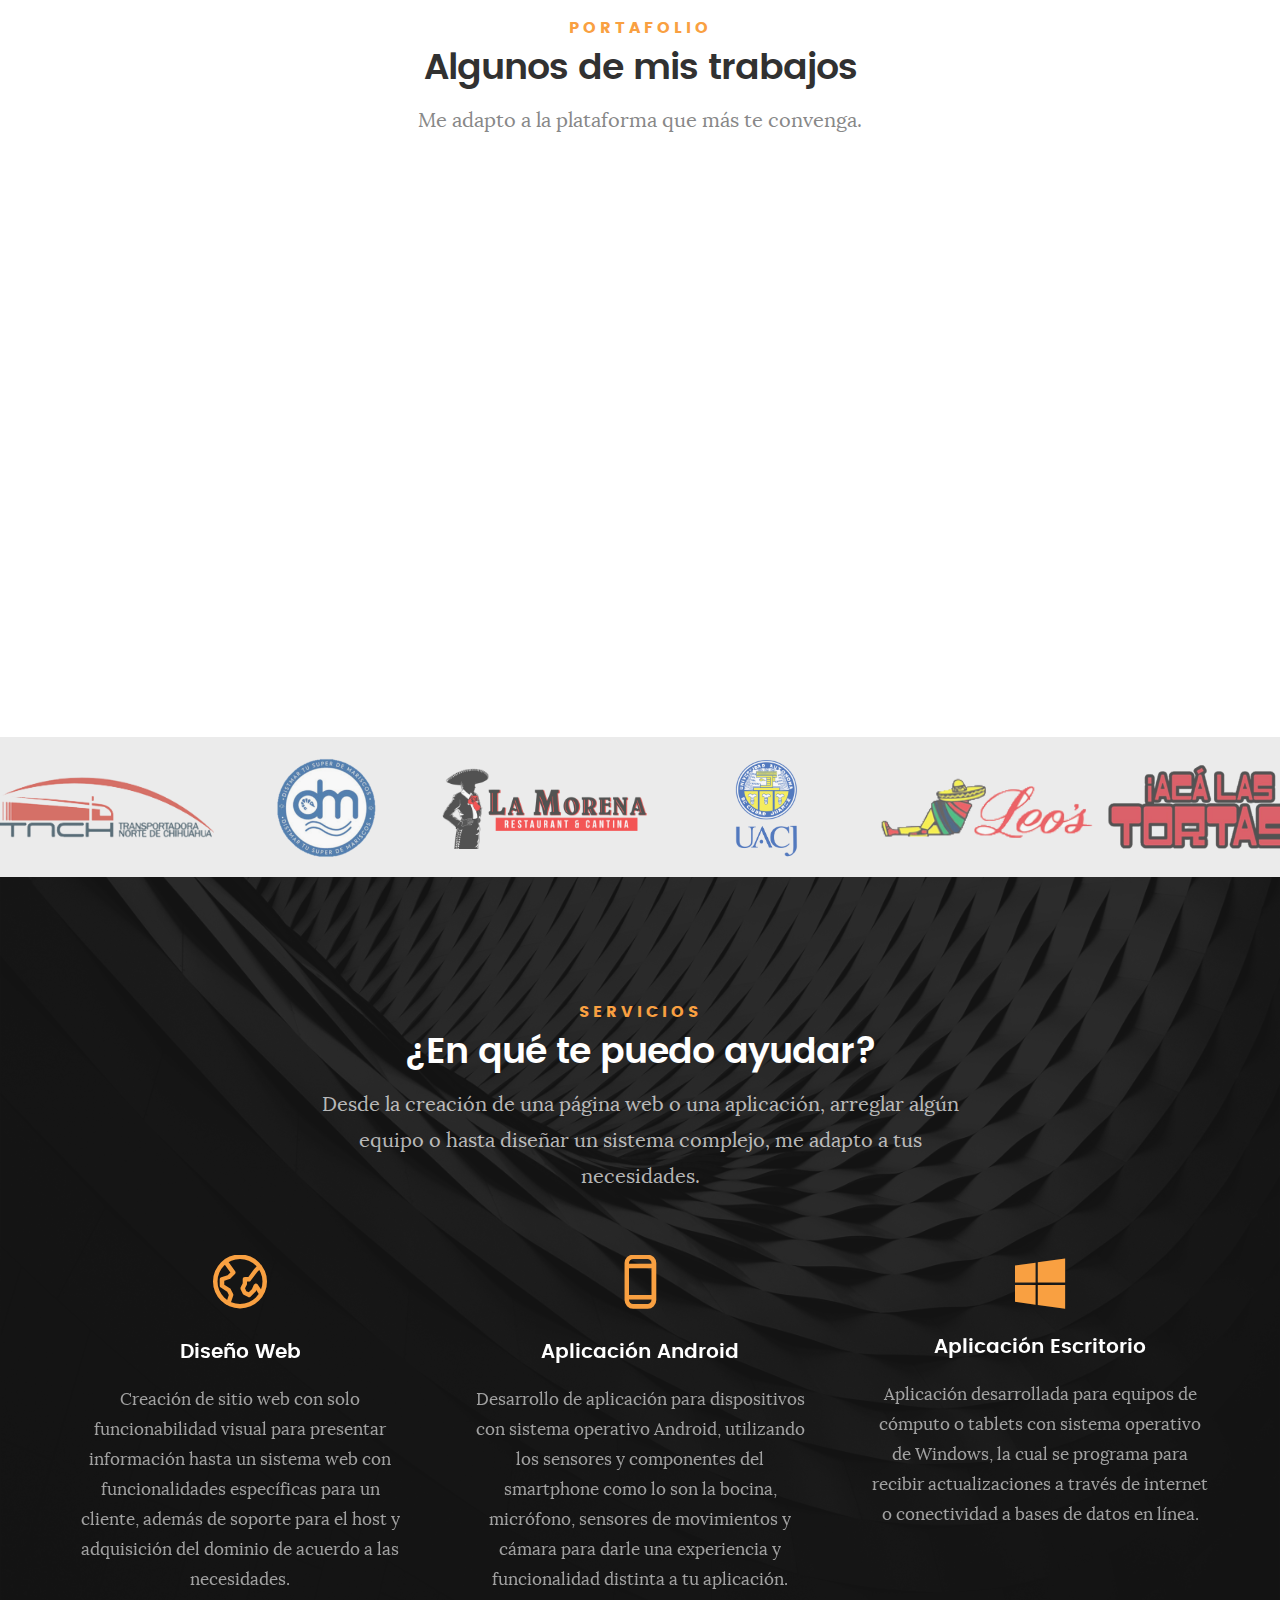
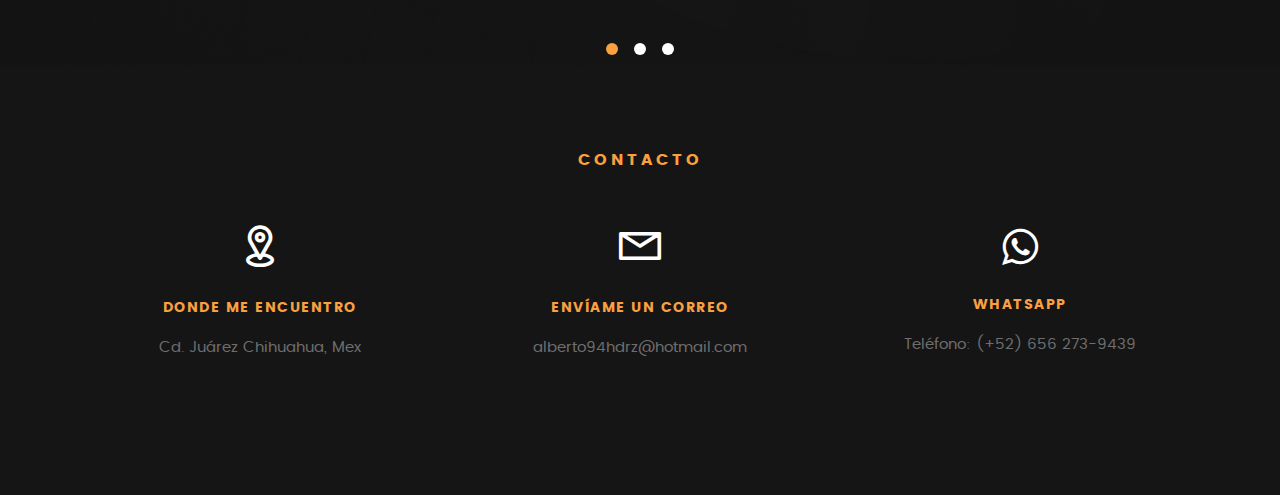
==== commit 22f4c400: "final viernes" ====
--- a/index.html
+++ b/index.html
@@ -54,8 +54,11 @@
 		<a class="smoothscroll"  href="#portfolio" title="">Portfolio</a>
 		<a class="smoothscroll"  href="#services" title="">Servicios</a>
 		<a class="smoothscroll"  href="#contact" title="">Contacto</a>
-		<a onclick="myFunctionEnglish()" class="smoothscroll" href="#intro" title="">Ingles</a>
-		<input type = "button" href="#intro" id="#myFunctionEnglish"  onClick="window.location.reload();" value = "Español">
+		<!-- <a onclick="myFunctionEnglish()"  id="#myFunctionEnglish" class="smoothscroll" href="#intro" title="">Ingles</a> -->
+
+		<input type = "button" id="english_button" href="#intro" onClick="myFunctionEnglish();" value = "Ingles">
+		<input type = "button" id="spanish_button" href="#intro"  onClick="window.location.reload();" value = "Español">
+
 	</div>
 
    	<div id="navbar_top" class="row" >
--- a/css/main.css
+++ b/css/main.css
@@ -48,24 +48,60 @@
 	--animate-duration: 5s;
   }
 
-
-#buttonSpanish
-{
-	border-radius: 100%;
-	transition-duration: 0.4s;
-}
-
+  #buttonSpanish
+  {
+	  border-radius: 100%;
+	  transition-duration: 0.4s;
+  }
   
-  #buttonSpanish:hover {
-	background-color: #4CAF50; /* Green */
-	color: white;
+	
+	#buttonSpanish:hover {
+	  background-color: #4CAF50; /* Green */
+	  color: white;
+	}
+  
+	#buttonSpanish:active
+	{
+	  background-color: #b18d16; /* Green */
+	  color: white;  
+	}
+  
+  .lenguages_buttons{
+	  font-size: 6px;
+	  color:rgb(24, 64, 124);
   }
-
-  #buttonSpanish:active
-  {
-	background-color: #b18d16; /* Green */
-	color: white;  
+  
+  
+	#english_button  {
+	  background-color: rgba(255, 0, 0, 0);
+	  font-size: 10px;
+	  color:white;
   }
+
+  #english_button:hover {
+	background-color: rgba(90, 90, 90, 0.342);
+	font-size: 12px;
+	color:white;
+}
+
+#spanish_button  {
+	background-color: rgba(255, 0, 0, 0);
+	font-size: 10px;
+	color:white;
+}
+
+#spanish_button:hover {
+  background-color: rgba(90, 90, 90, 0.342);
+  font-size: 12px;
+  color:white;
+}
+
+  
+  /* #english_button:focus {     
+	  background-color:rgb(255, 255, 255); 
+	  transition-duration: 0.6s;   
+	  color: black;
+  } */
 
 
 /* ******************************************************* LENGUAGE BUTTONS */
@@ -236,6 +272,7 @@
 	{
 		display: none;
 		visibility: hidden;	
+		height: 0px;
 	}
 
 }
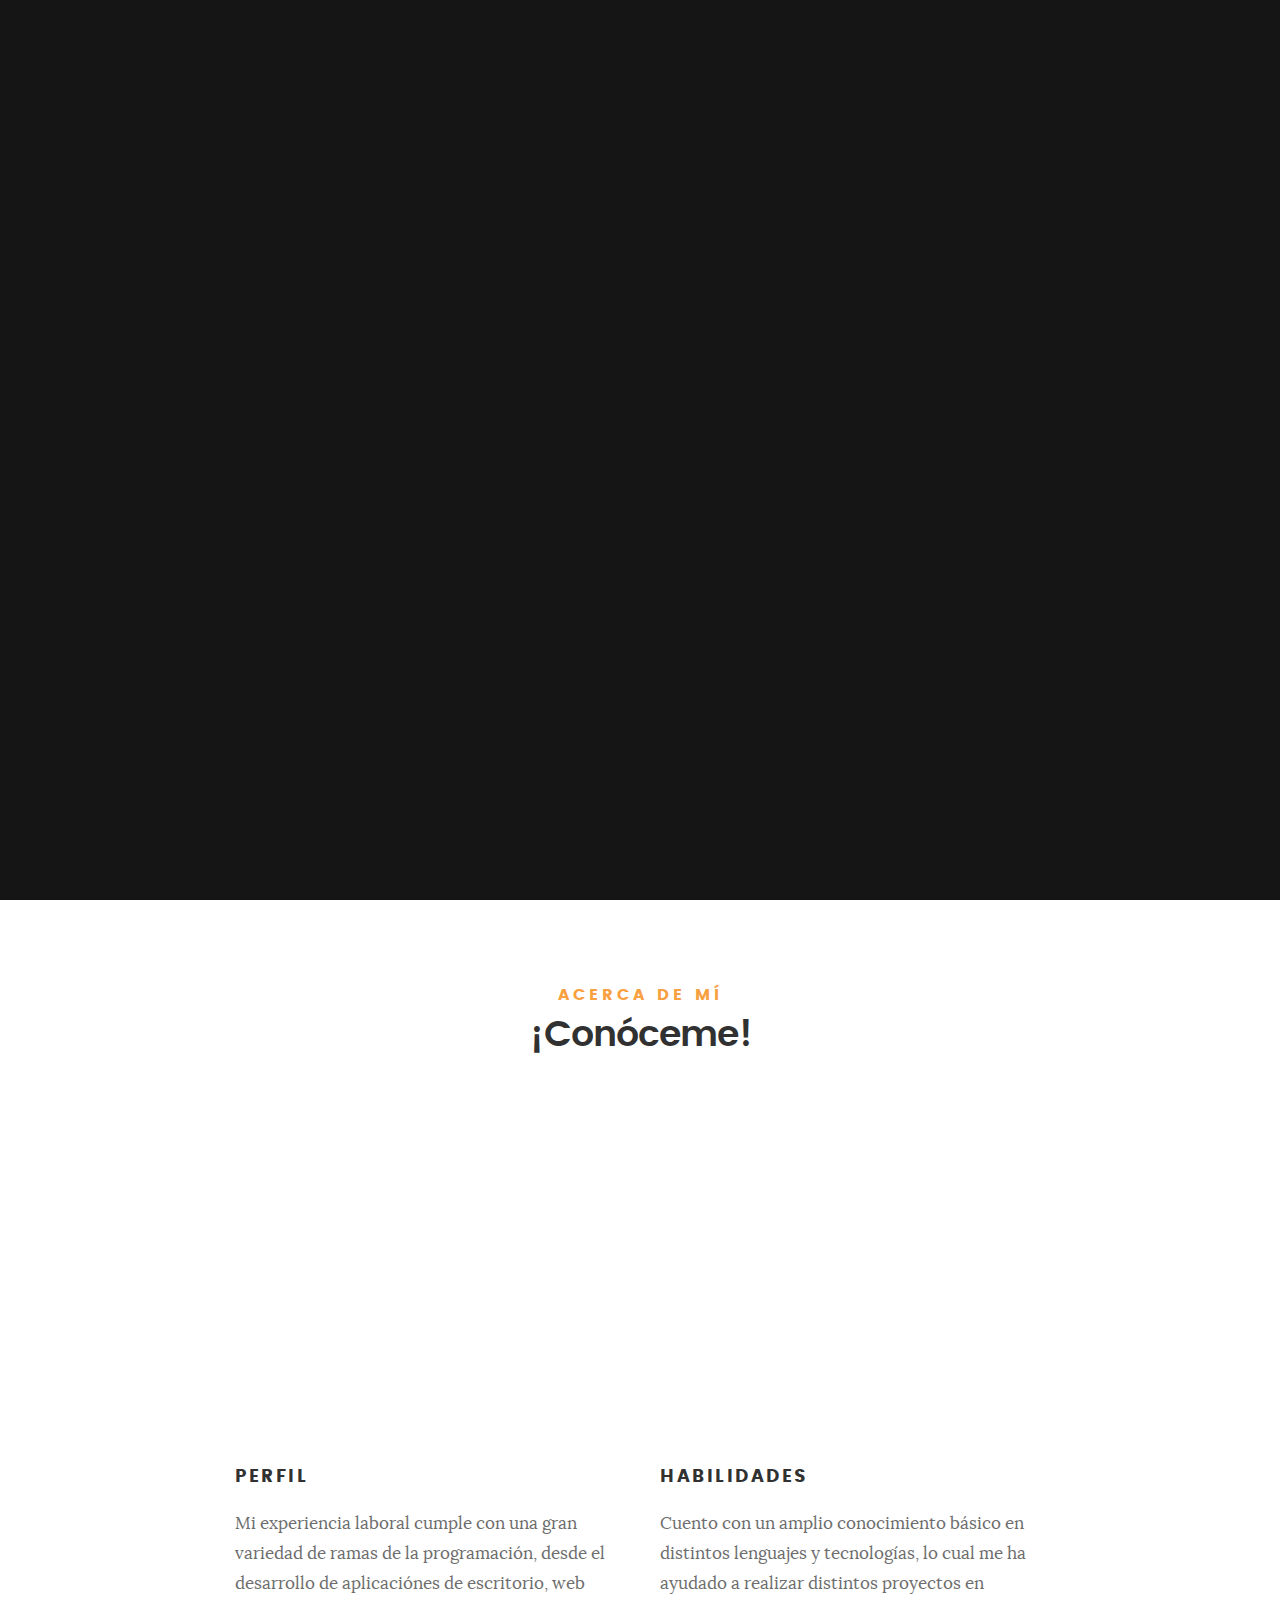
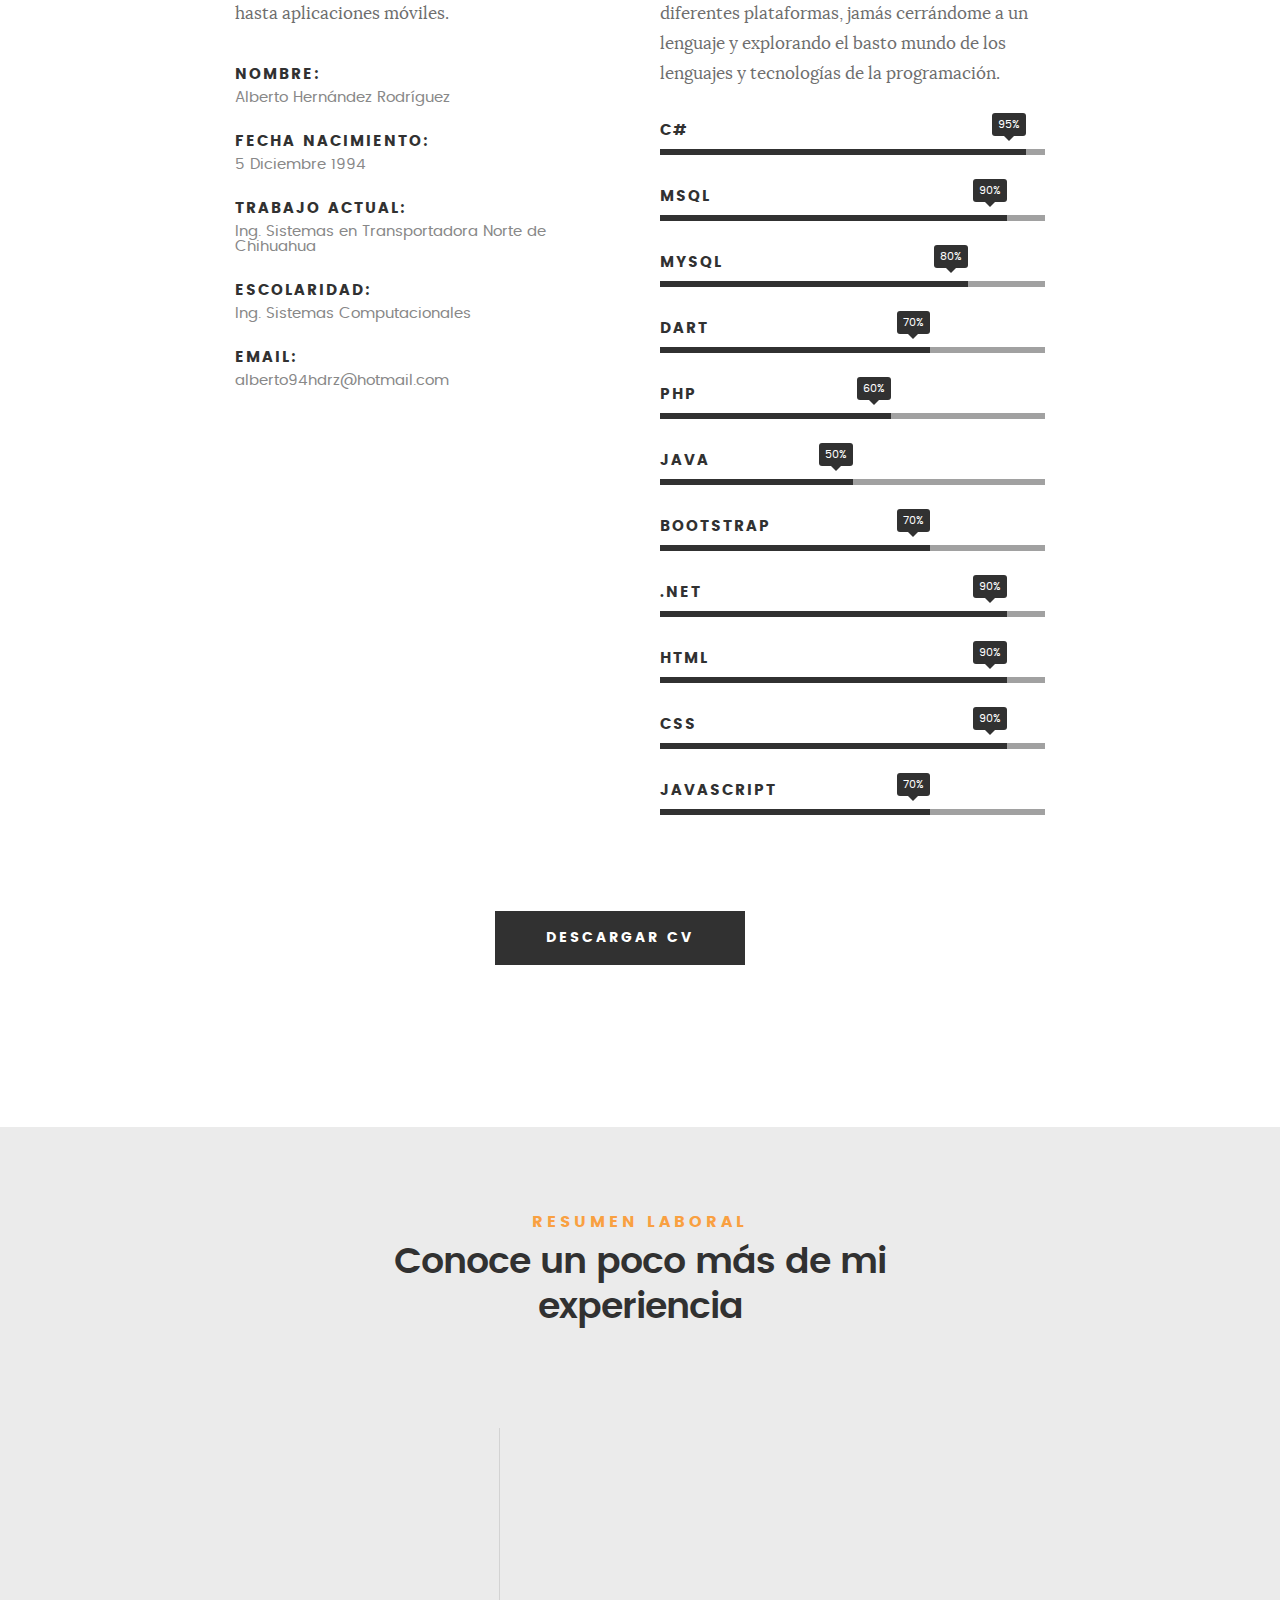
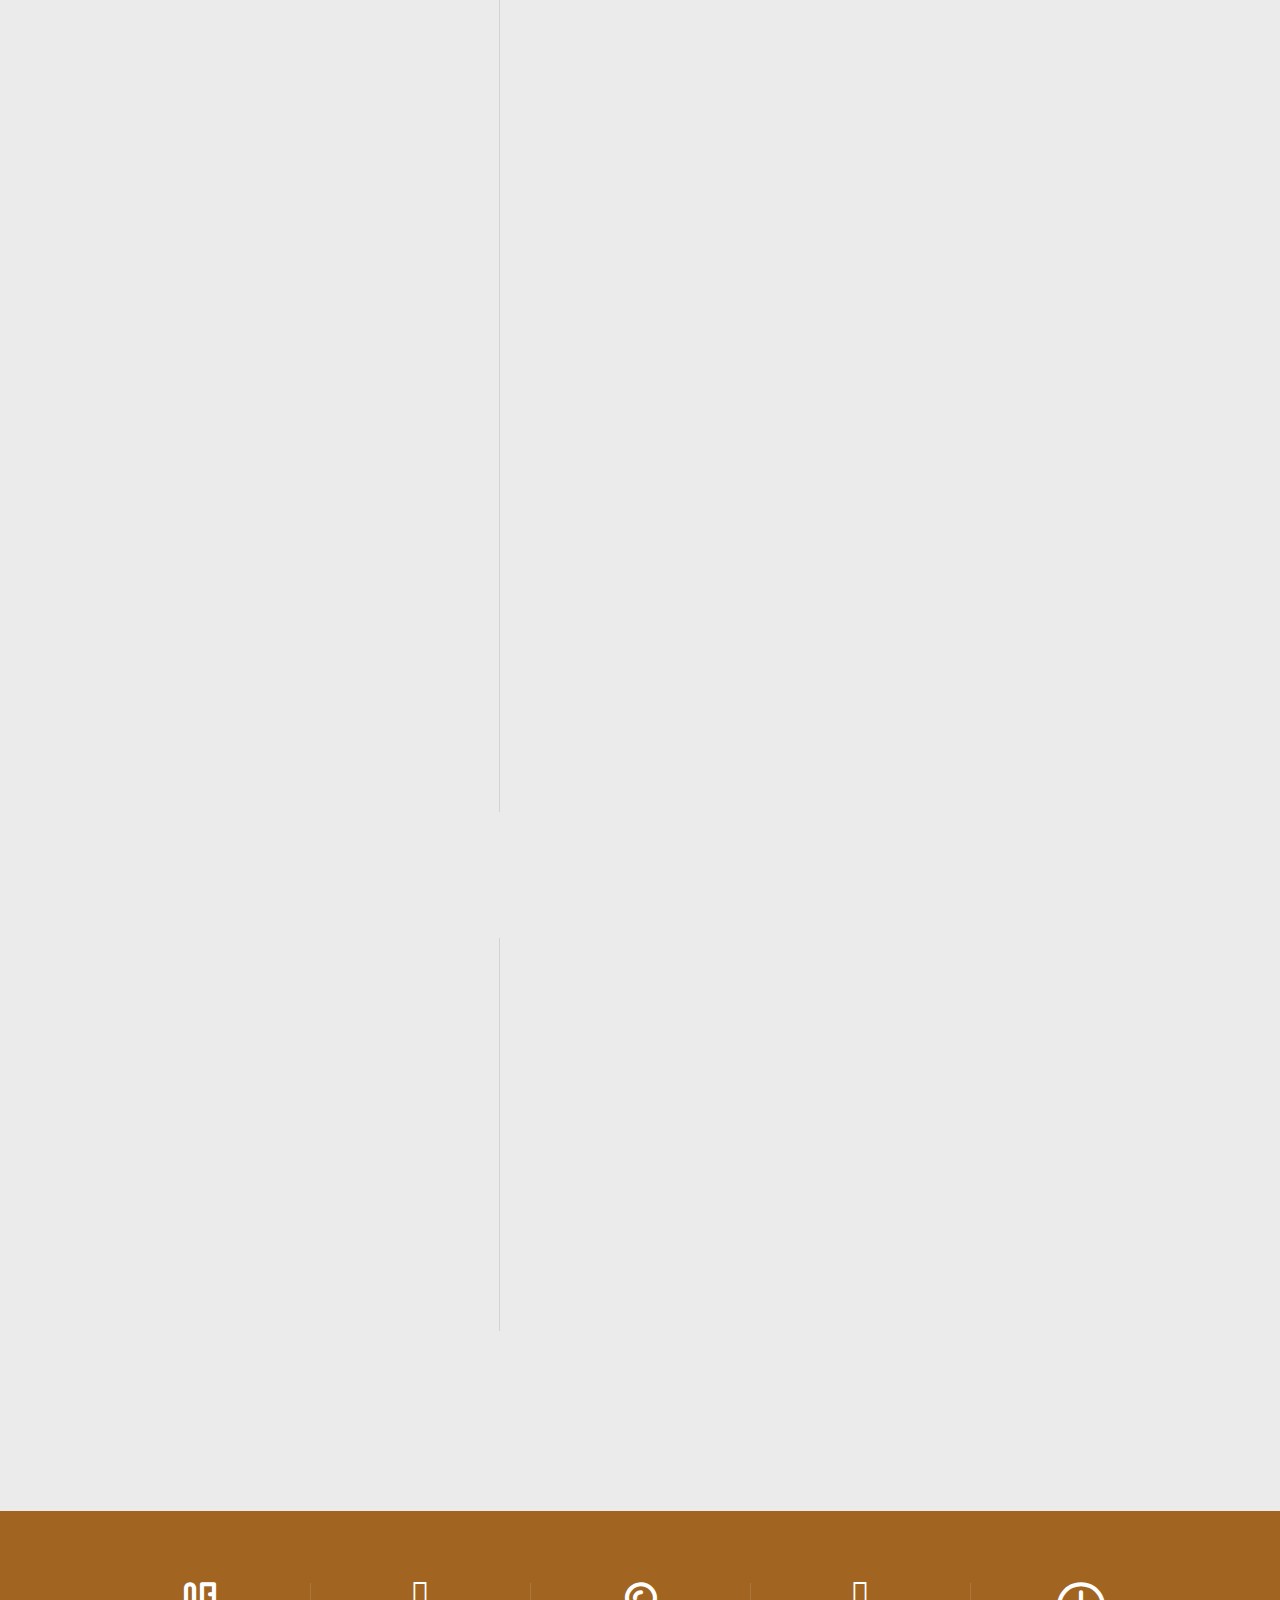
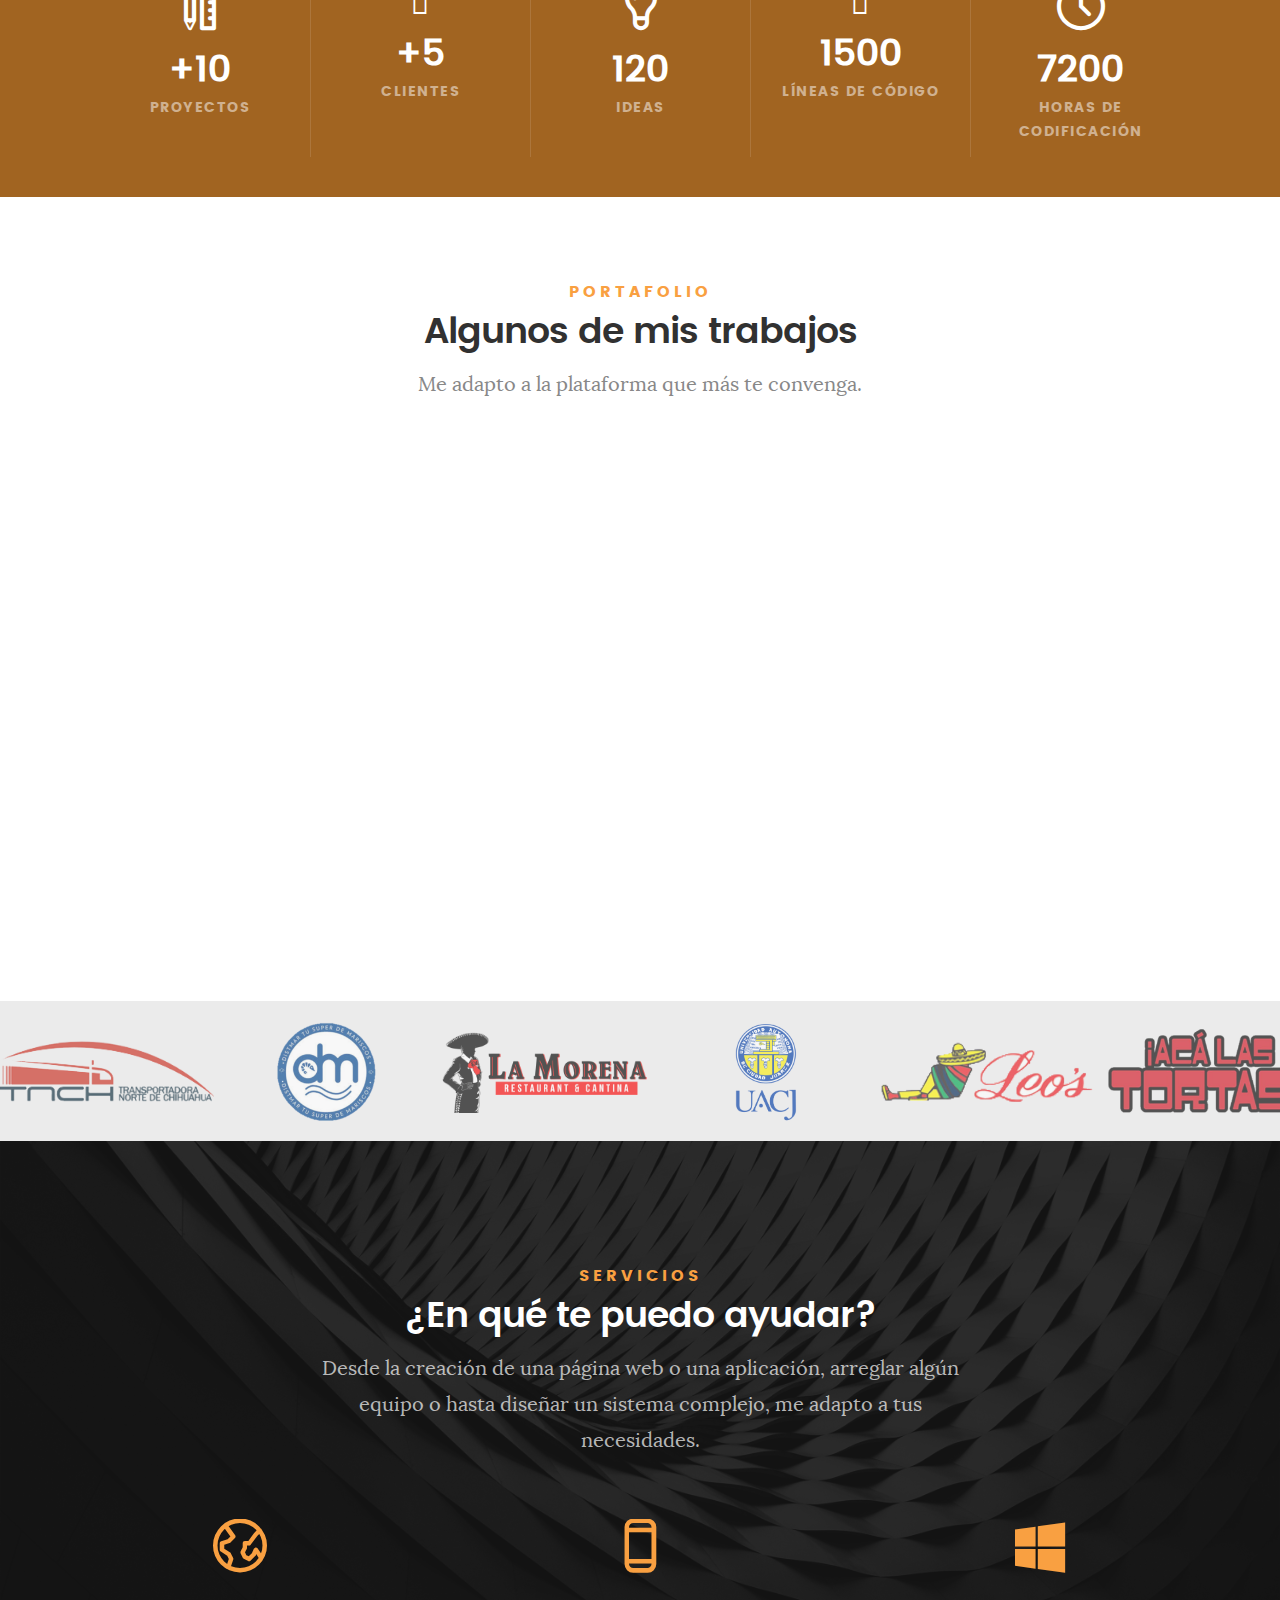
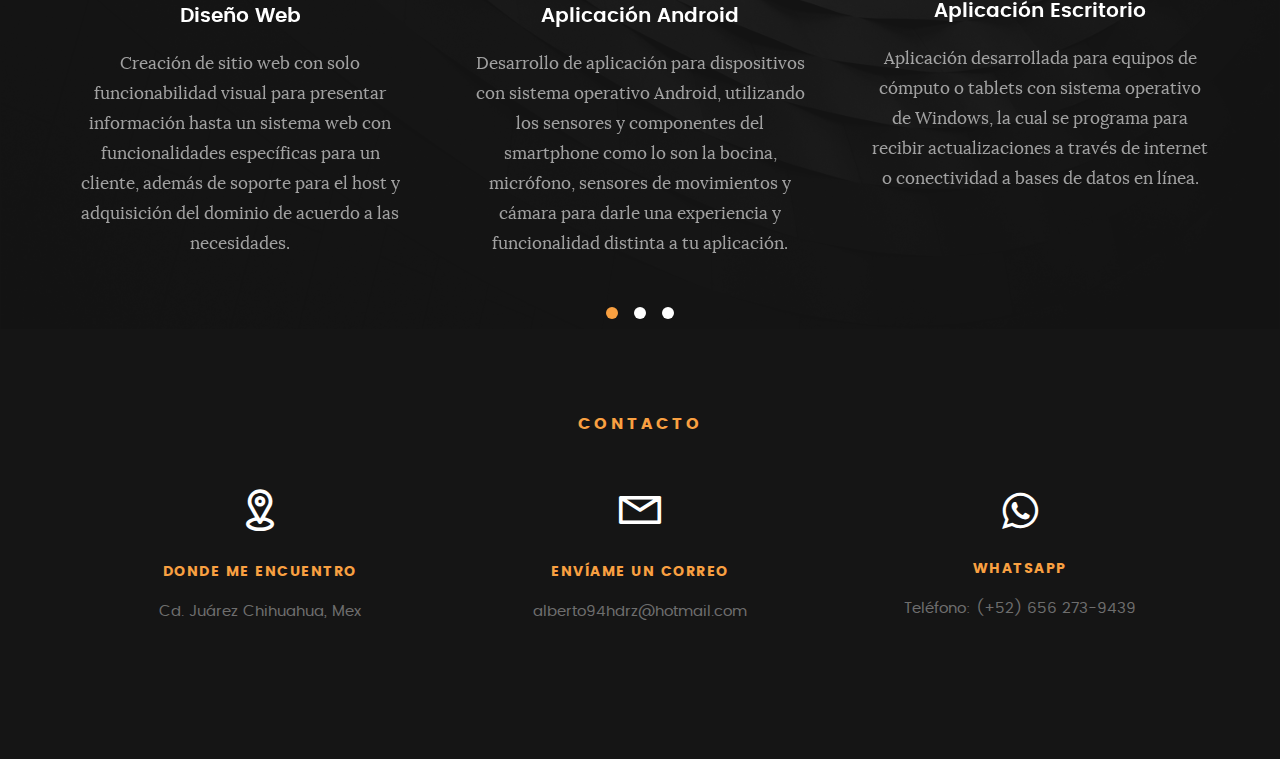
==== commit e31059ad: "Cambios idioma" ====
--- a/index.html
+++ b/index.html
@@ -183,35 +183,50 @@
 			   </p>
 
 				<ul class="skill-bars">
-				   <li>
-				   	<div class="progress percent95"><span>95%</span></div>
-				   	<strong>C#</strong>
-				   </li>
-				   <li>
-				   	<div class="progress percent90"><span>90%</span></div>
-				   	<strong>MSQL</strong>
-				   </li>
-				   <li>
-				   	<div class="progress percent80"><span>80%</span></div>
-				   	<strong>MySQL</strong>
-				   </li>
-				   <li>
+				   	<li>
+				   		<div class="progress percent95"><span>95%</span></div>
+				   		<strong>C#</strong>
+				   	</li>
+				   	<li>
+				   		<div class="progress percent90"><span>90%</span></div>
+				   		<strong>MSQL</strong>
+				   	</li>
+				   	<li>
+				   		<div class="progress percent80"><span>80%</span></div>
+				   		<strong>MySQL</strong>
+				   	</li>
+				   	<li>
 						<div class="progress percent70"><span>70%</span></div>
 						<strong>Dart</strong>
 					</li>
-				   <li>
-				   	<div class="progress percent60"><span>60%</span></div>
-				   	<strong>PHP</strong>
-				   </li>
-				   <li>
-
-				   	<div class="progress percent60"><span>60%</span></div>
-				   	<strong>Java</strong>
-				   </li>
-				   <li>
-					<div class="progress percent70"><span>70%</span></div>
-					<strong>Bootstrap</strong>
-				</li>
+				   	<li>
+				   		<div class="progress percent60"><span>60%</span></div>
+				   		<strong>PHP</strong>
+				   	</li>
+				   	<li>
+						<div class="progress percent50"><span>50%</span></div>
+						<strong>Java</strong>
+				   	</li>
+				   	<li>
+						<div class="progress percent70"><span>70%</span></div>
+						<strong>Bootstrap</strong>
+					</li>
+					<li>
+						<div class="progress percent90"><span>90%</span></div>
+						<strong>.NET</strong>
+					</li>
+					<li>
+						<div class="progress percent90"><span>90%</span></div>
+						<strong>HTML</strong>
+					</li>
+					<li>
+						<div class="progress percent90"><span>90%</span></div>
+						<strong>CSS</strong>
+					</li>
+					<li>
+						<div class="progress percent70"><span>70%</span></div>
+						<strong>Javascript</strong>
+					</li>
 				</ul> <!-- /skill-bars -->		
 
    		</div>
@@ -220,7 +235,7 @@
 
    	<div class="row button-section">
    		<div class="col-twelve">
-   			<a href="documentos/cv.pdf" title="Download CV" class="button button-primary">Descargar CV</a>
+   			<a id="download_botton" href="documentos/cv.pdf" title="Download CV" class="button button-primary">Descargar CV</a>
    		</div>   		
    	</div>
 
--- a/css/main.css
+++ b/css/main.css
@@ -48,29 +48,7 @@
 	--animate-duration: 5s;
   }
 
-  #buttonSpanish
-  {
-	  border-radius: 100%;
-	  transition-duration: 0.4s;
-  }
-  
-	
-	#buttonSpanish:hover {
-	  background-color: #4CAF50; /* Green */
-	  color: white;
-	}
-  
-	#buttonSpanish:active
-	{
-	  background-color: #b18d16; /* Green */
-	  color: white;  
-	}
-  
-  .lenguages_buttons{
-	  font-size: 6px;
-	  color:rgb(24, 64, 124);
-  }
-  
+
   
 	#english_button  {
 	  background-color: rgba(255, 0, 0, 0);
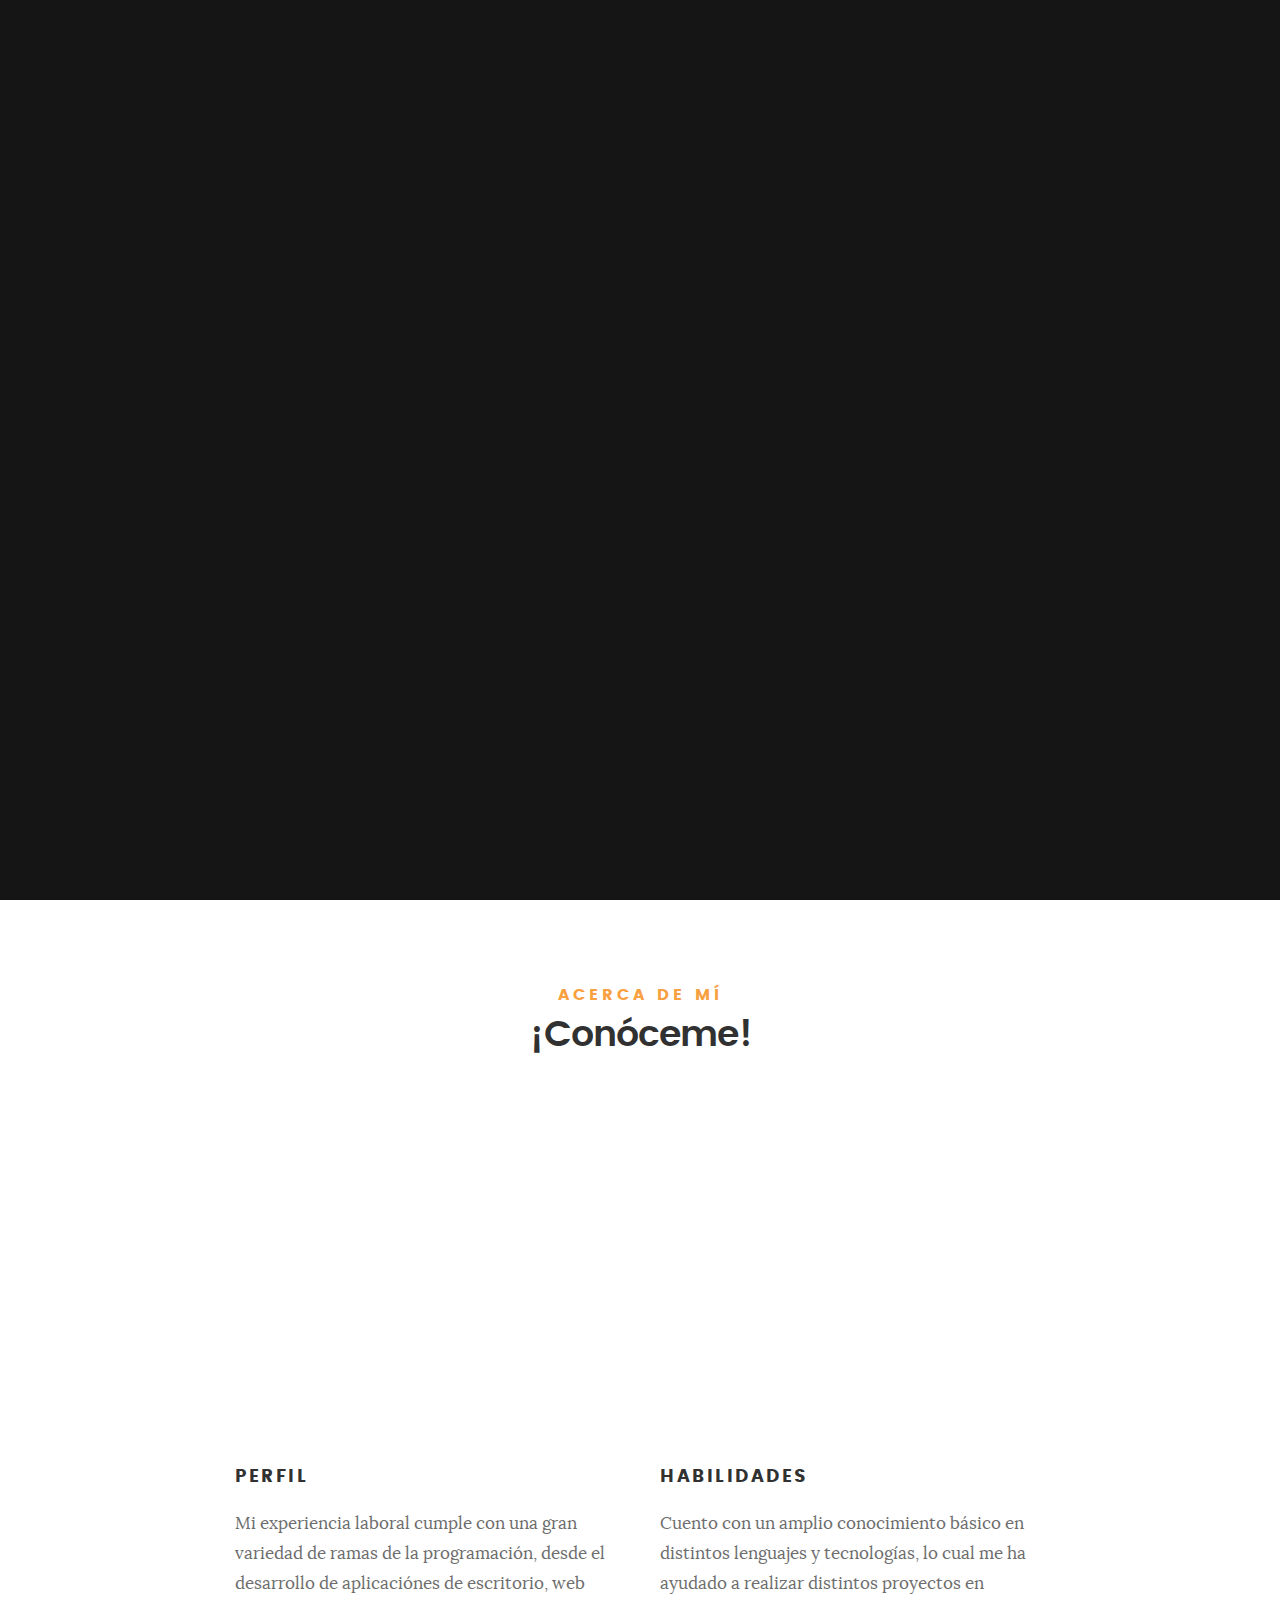
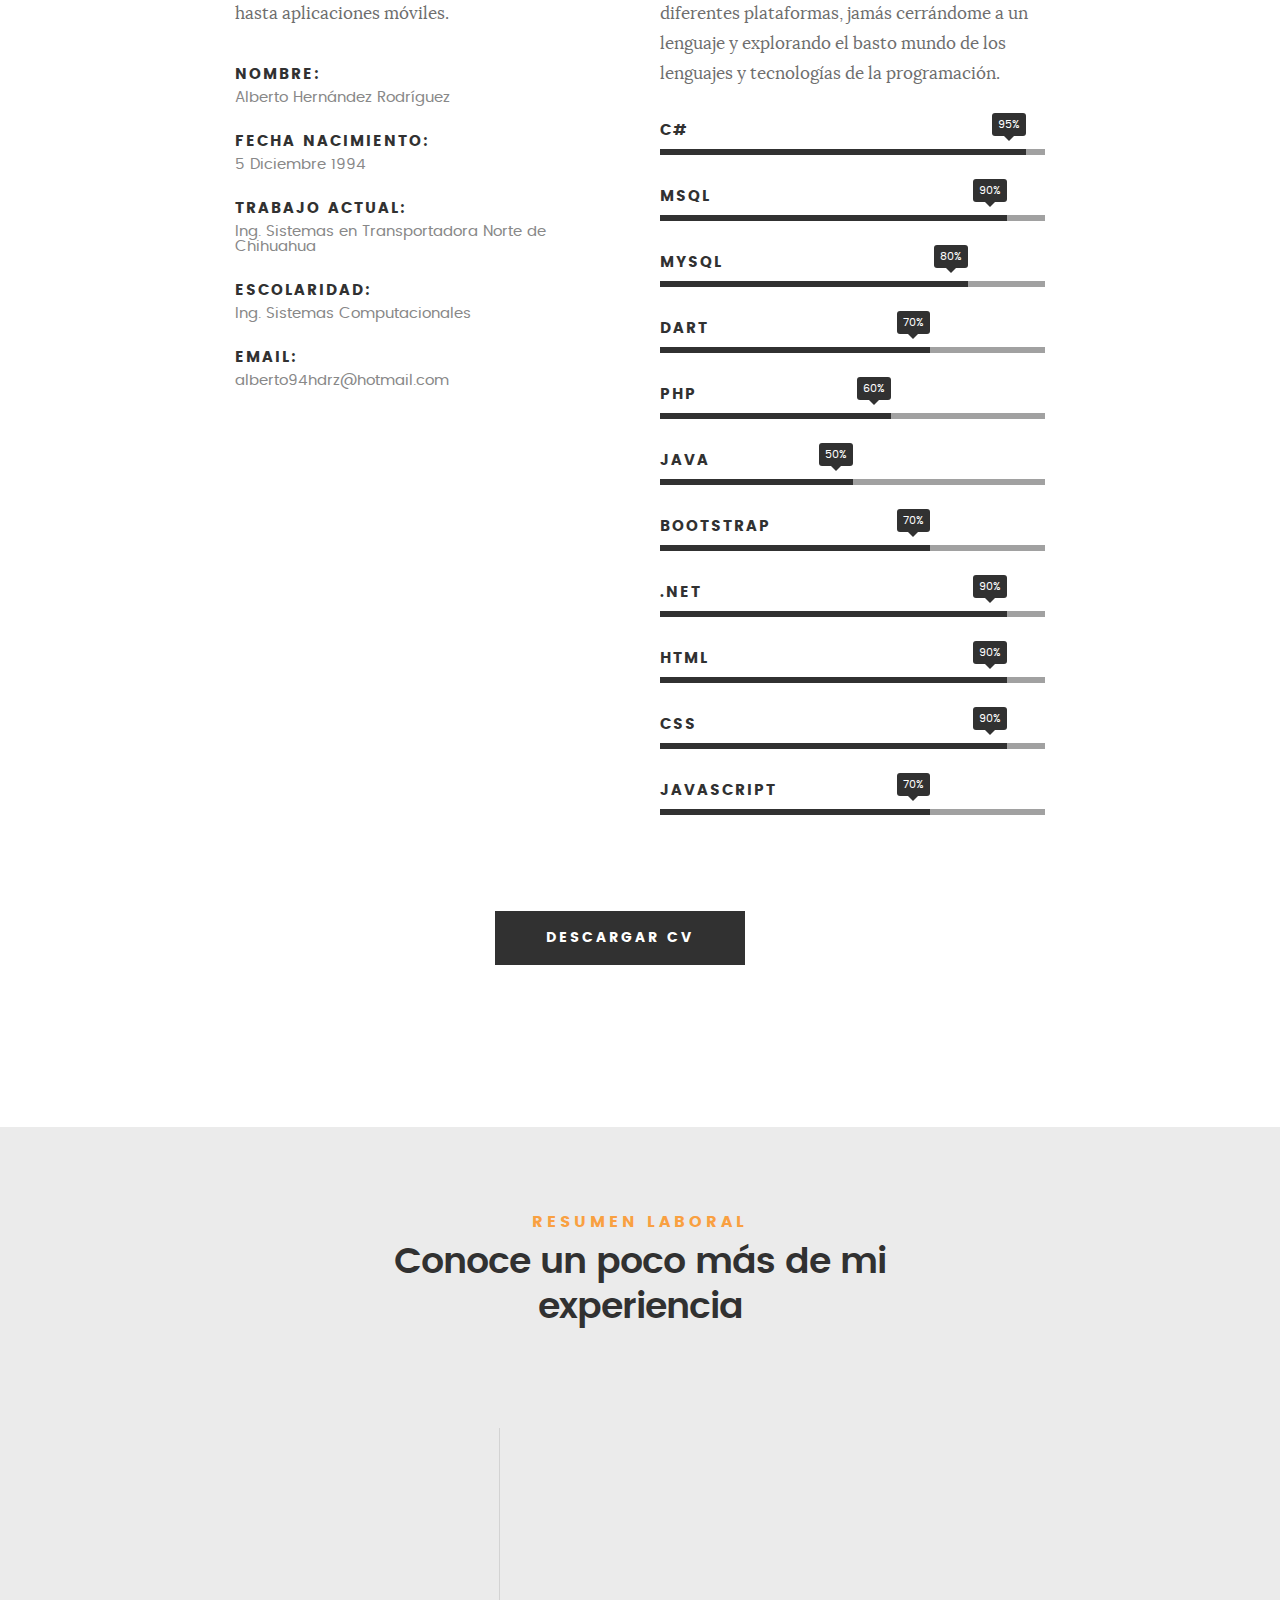
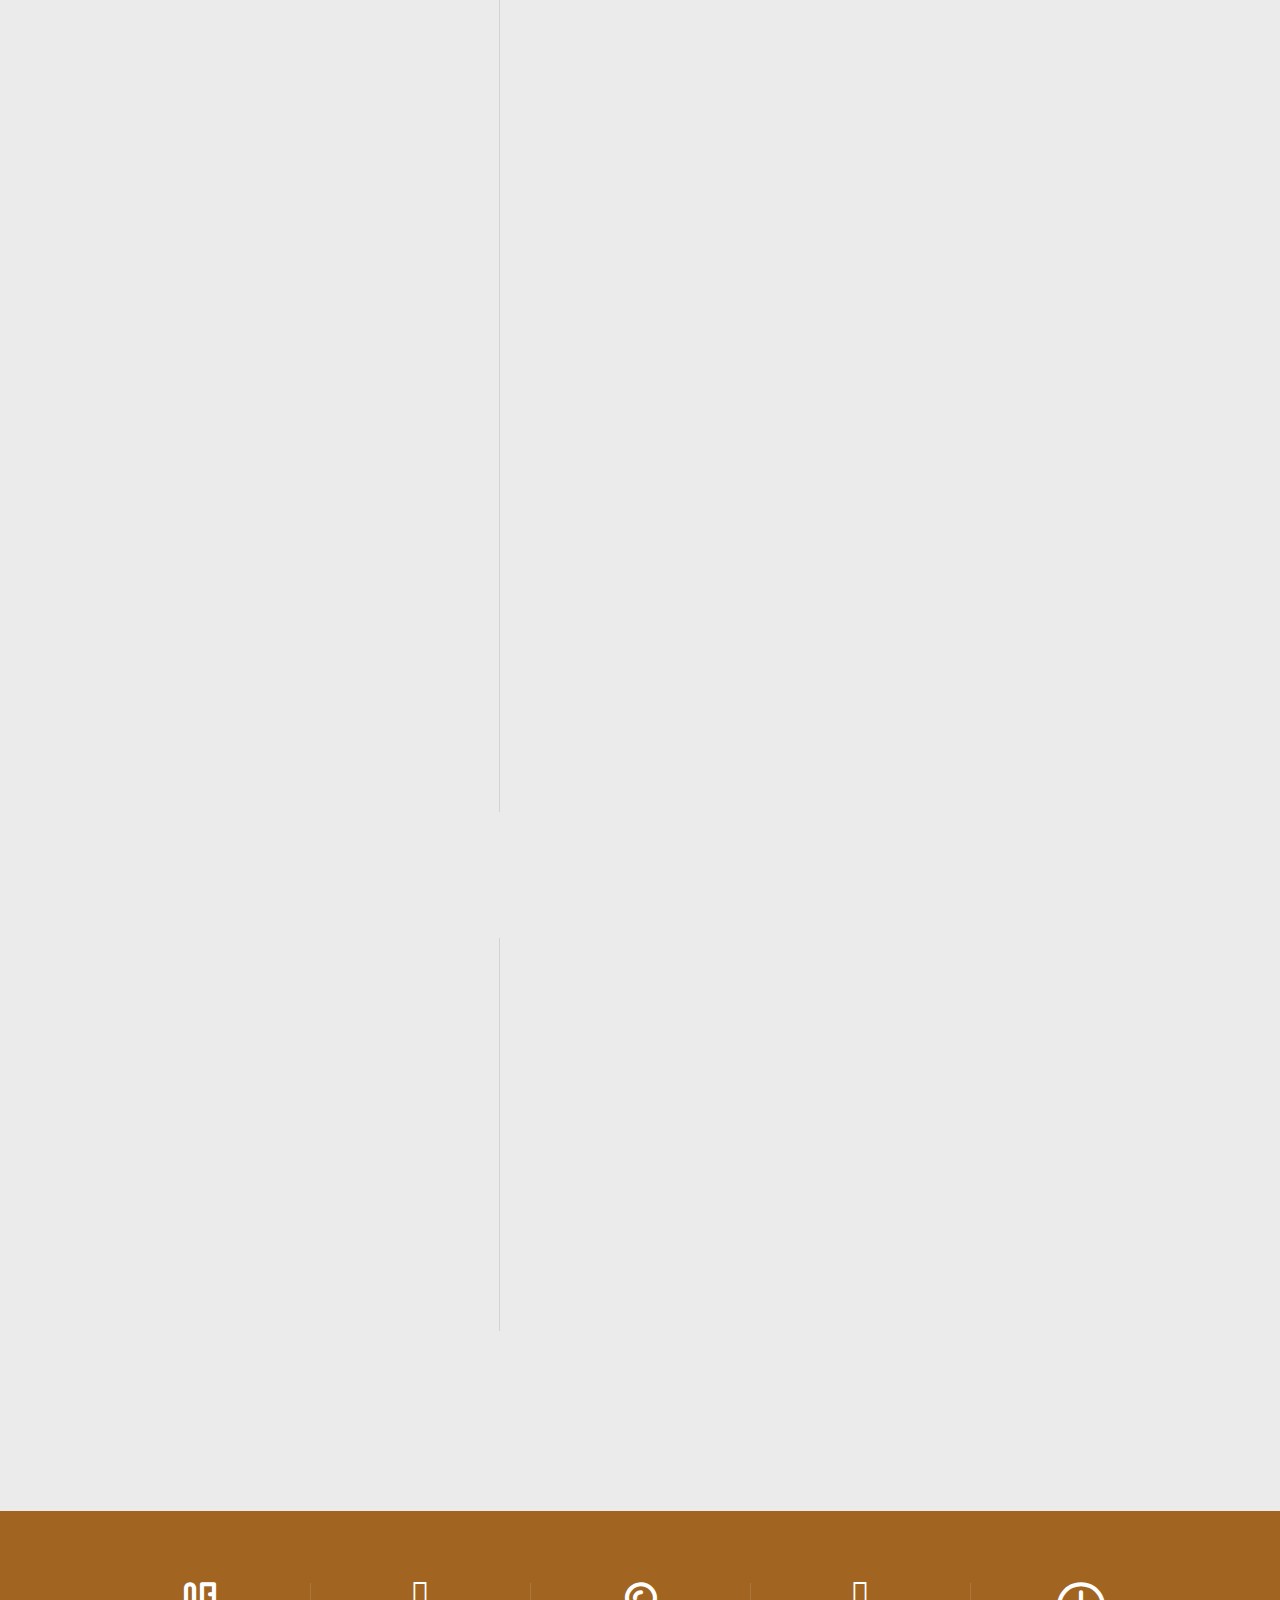
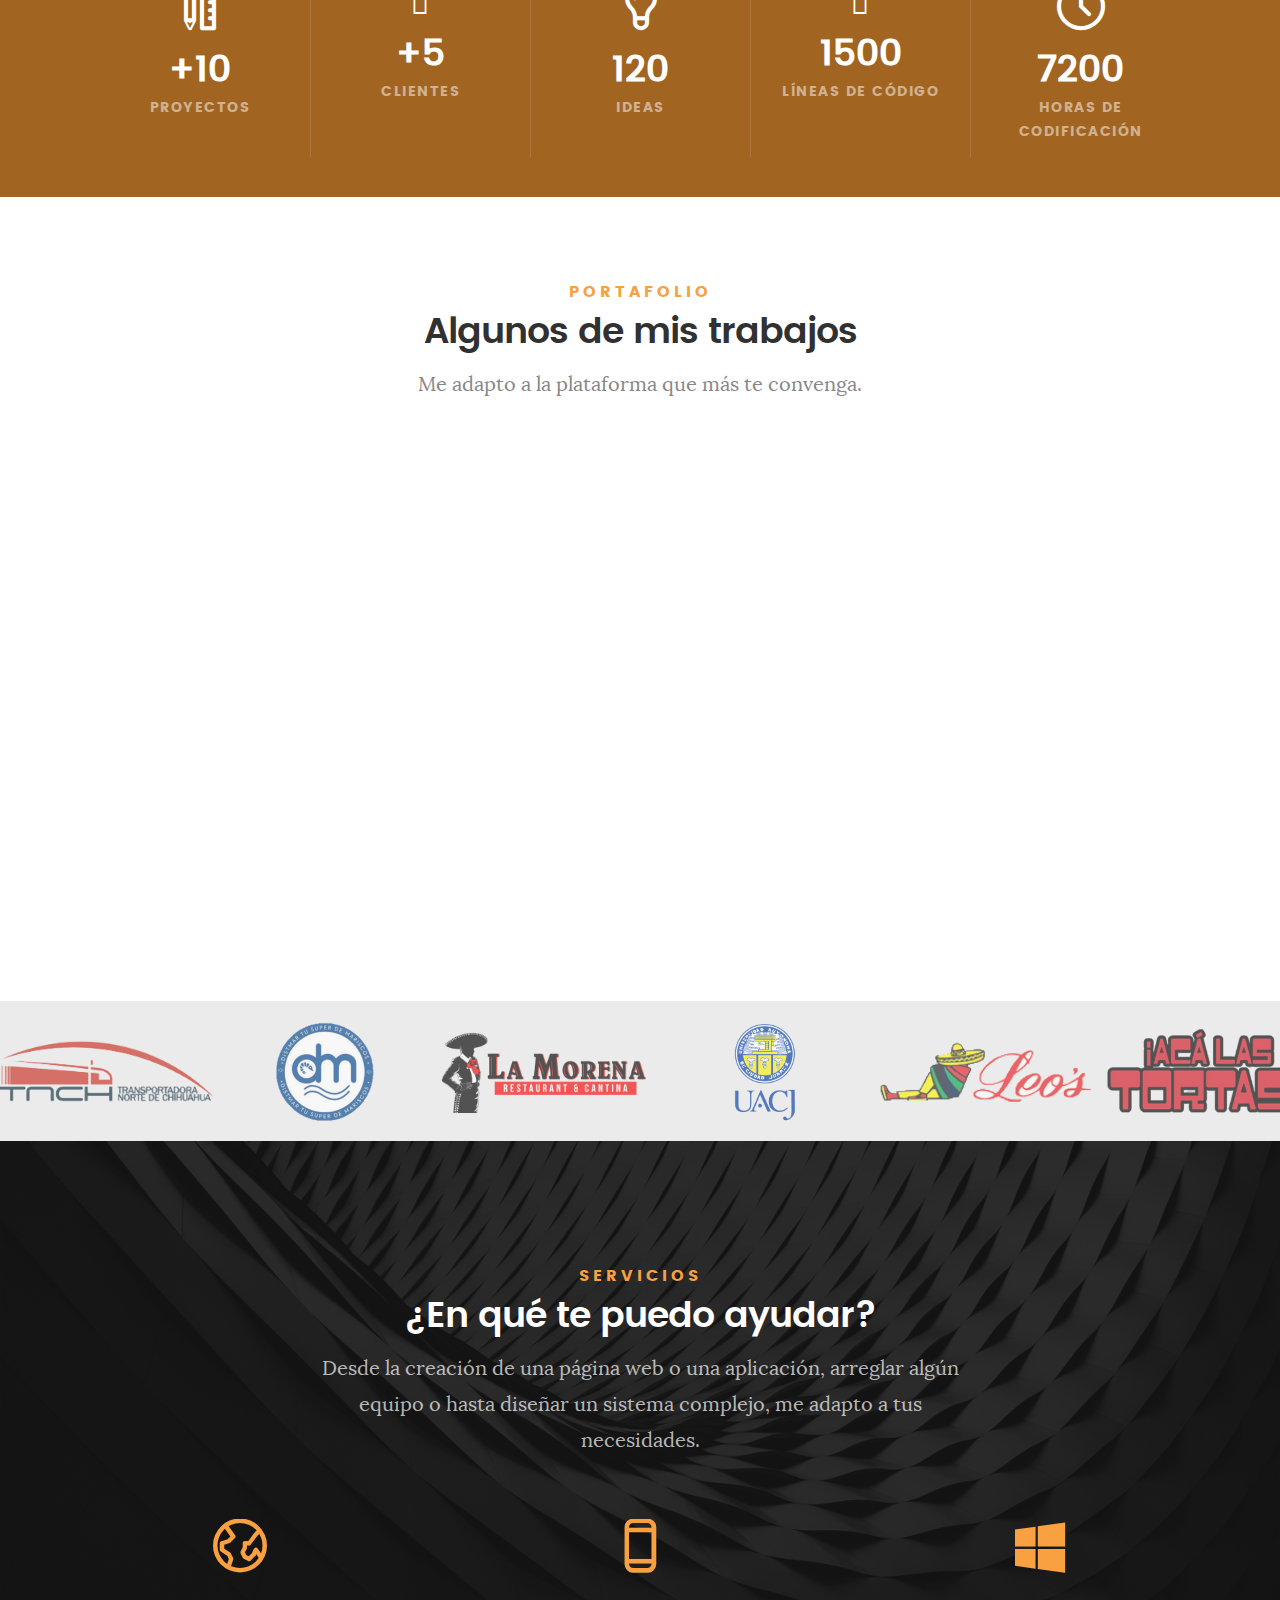
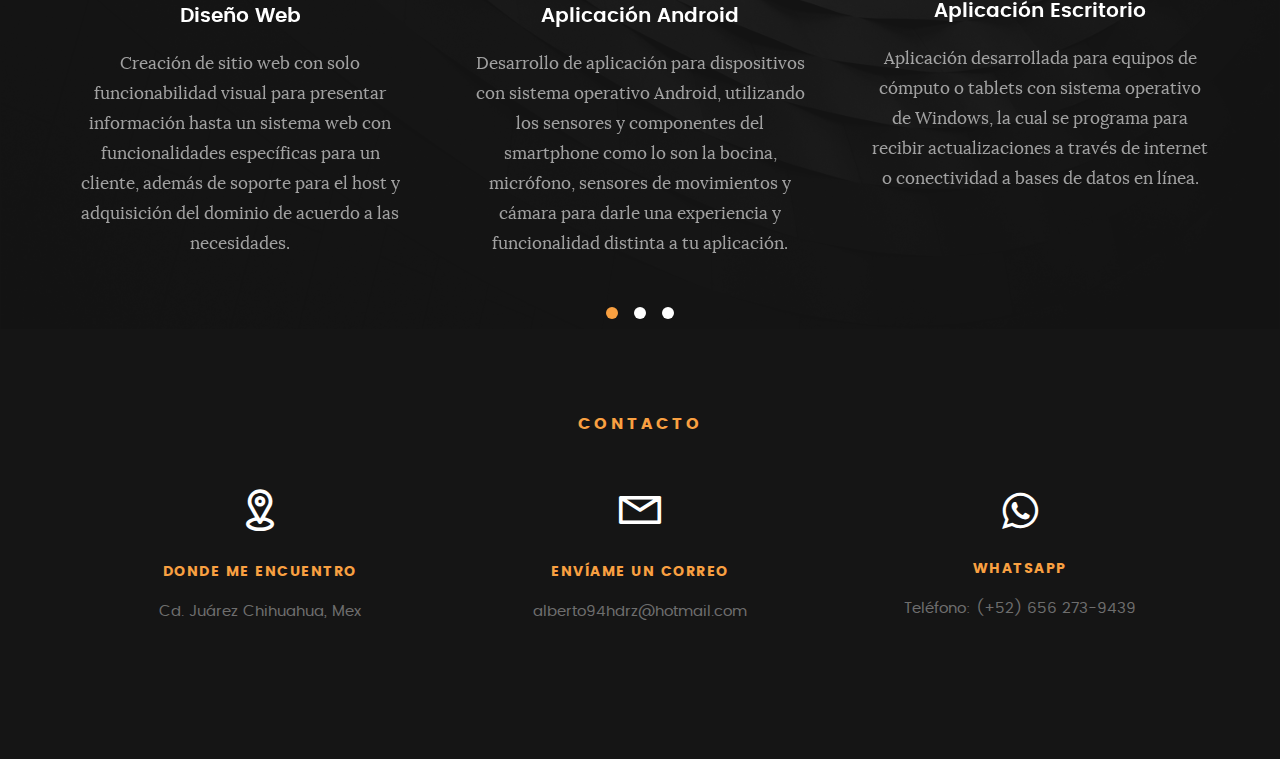
==== commit 3a42870e: "Update index.html" ====
--- a/index.html
+++ b/index.html
@@ -95,7 +95,7 @@
 
    			<div class="col-twelve">
 				<h5 id="welcome">Hola, mundo.</h5>
-	   			<h1 class="animate__fadeInUp">Alberto Hernández</h1>
+	   			<h1 class="animate__fadeInUp">Alberto Hernández Rod</h1>
 	   			<p class="intro-position">
 	   				<span id="slogan">Si lo puedes imaginar, lo puedes programar - Alejandro Taboada.</span>
 	   			</p>
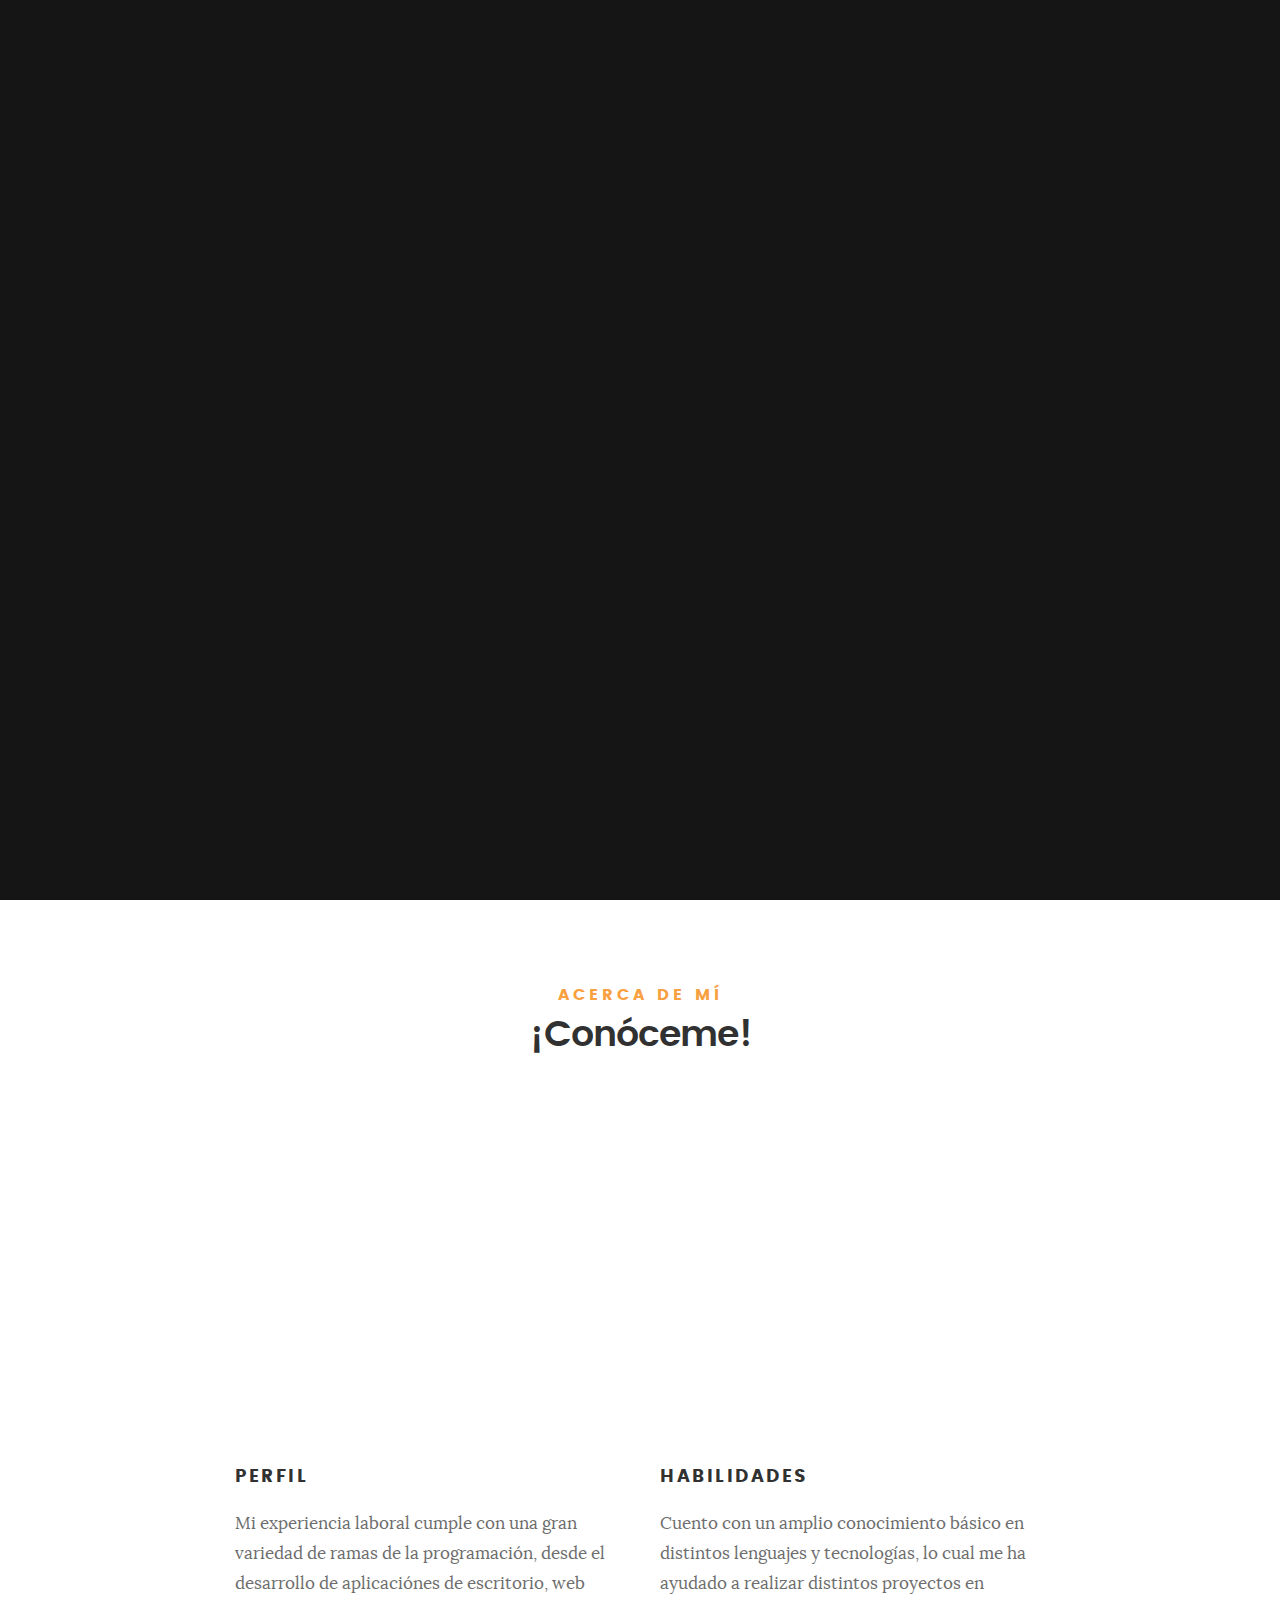
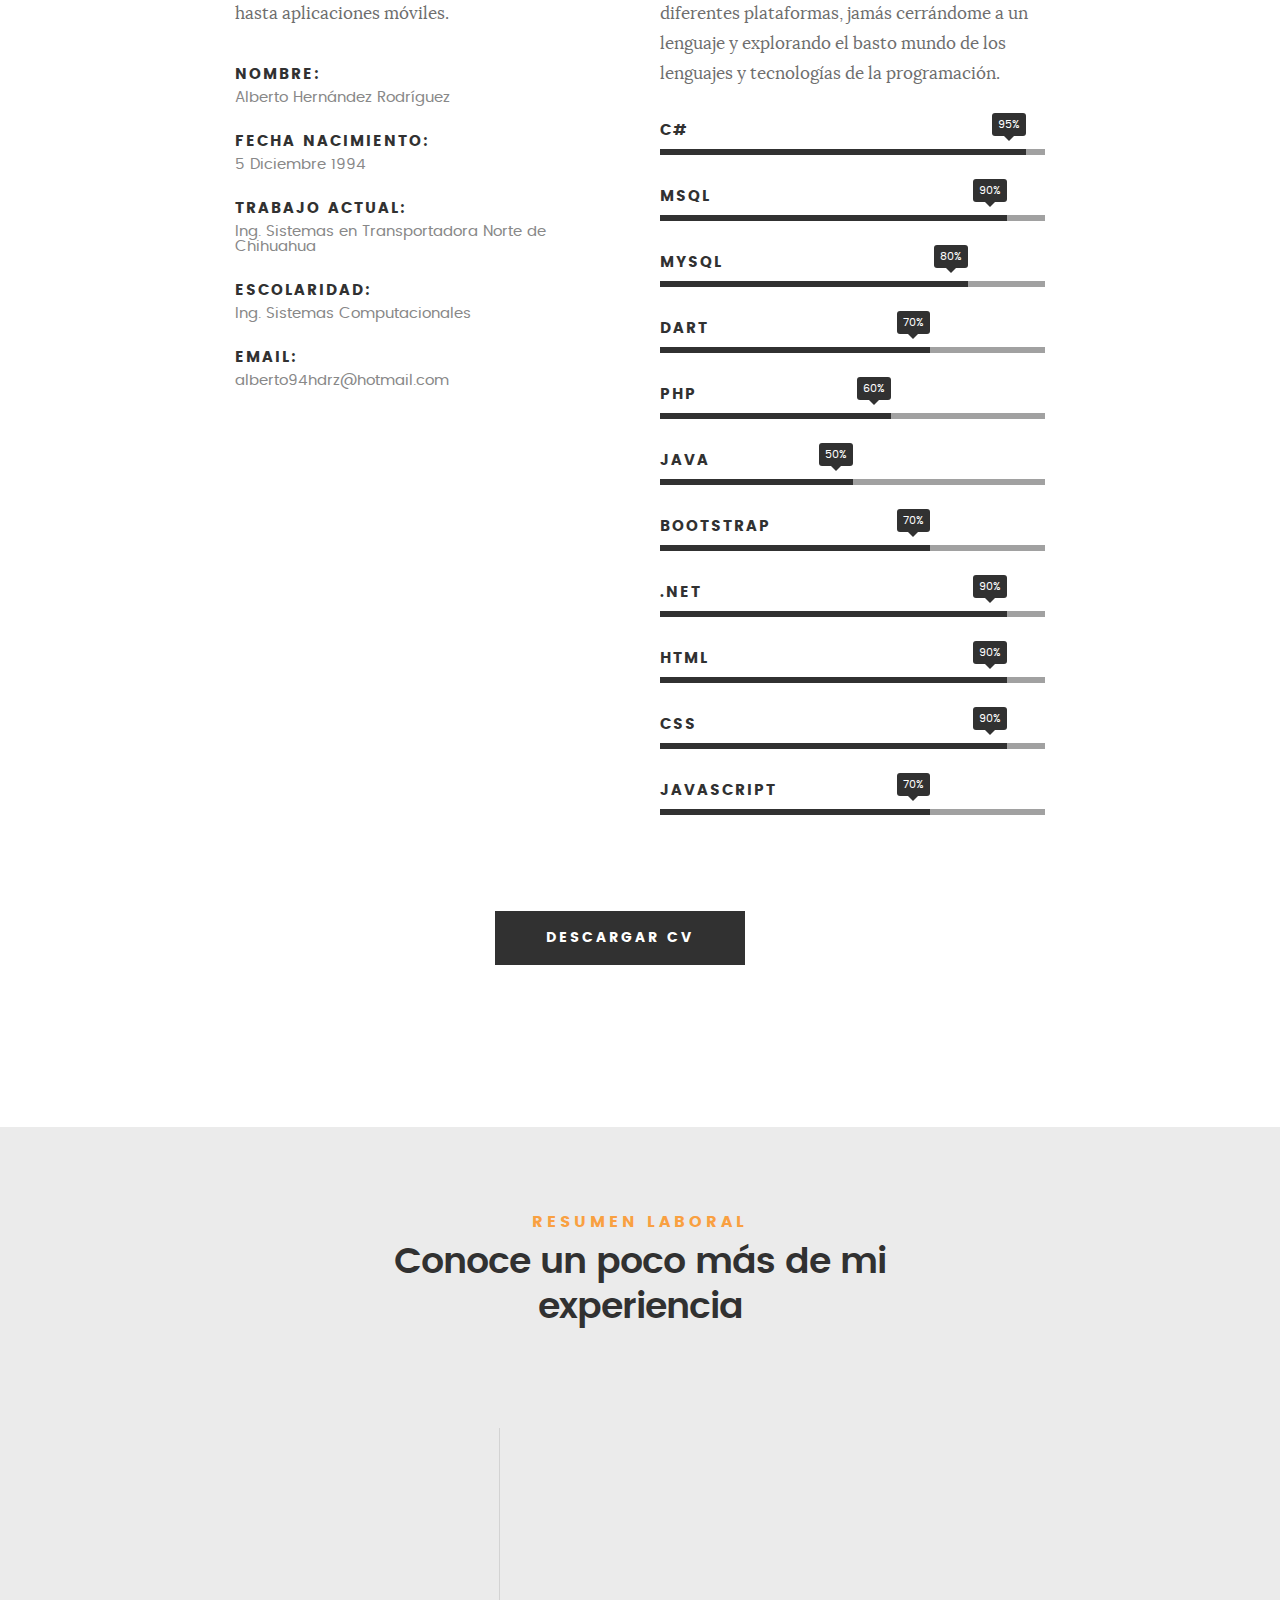
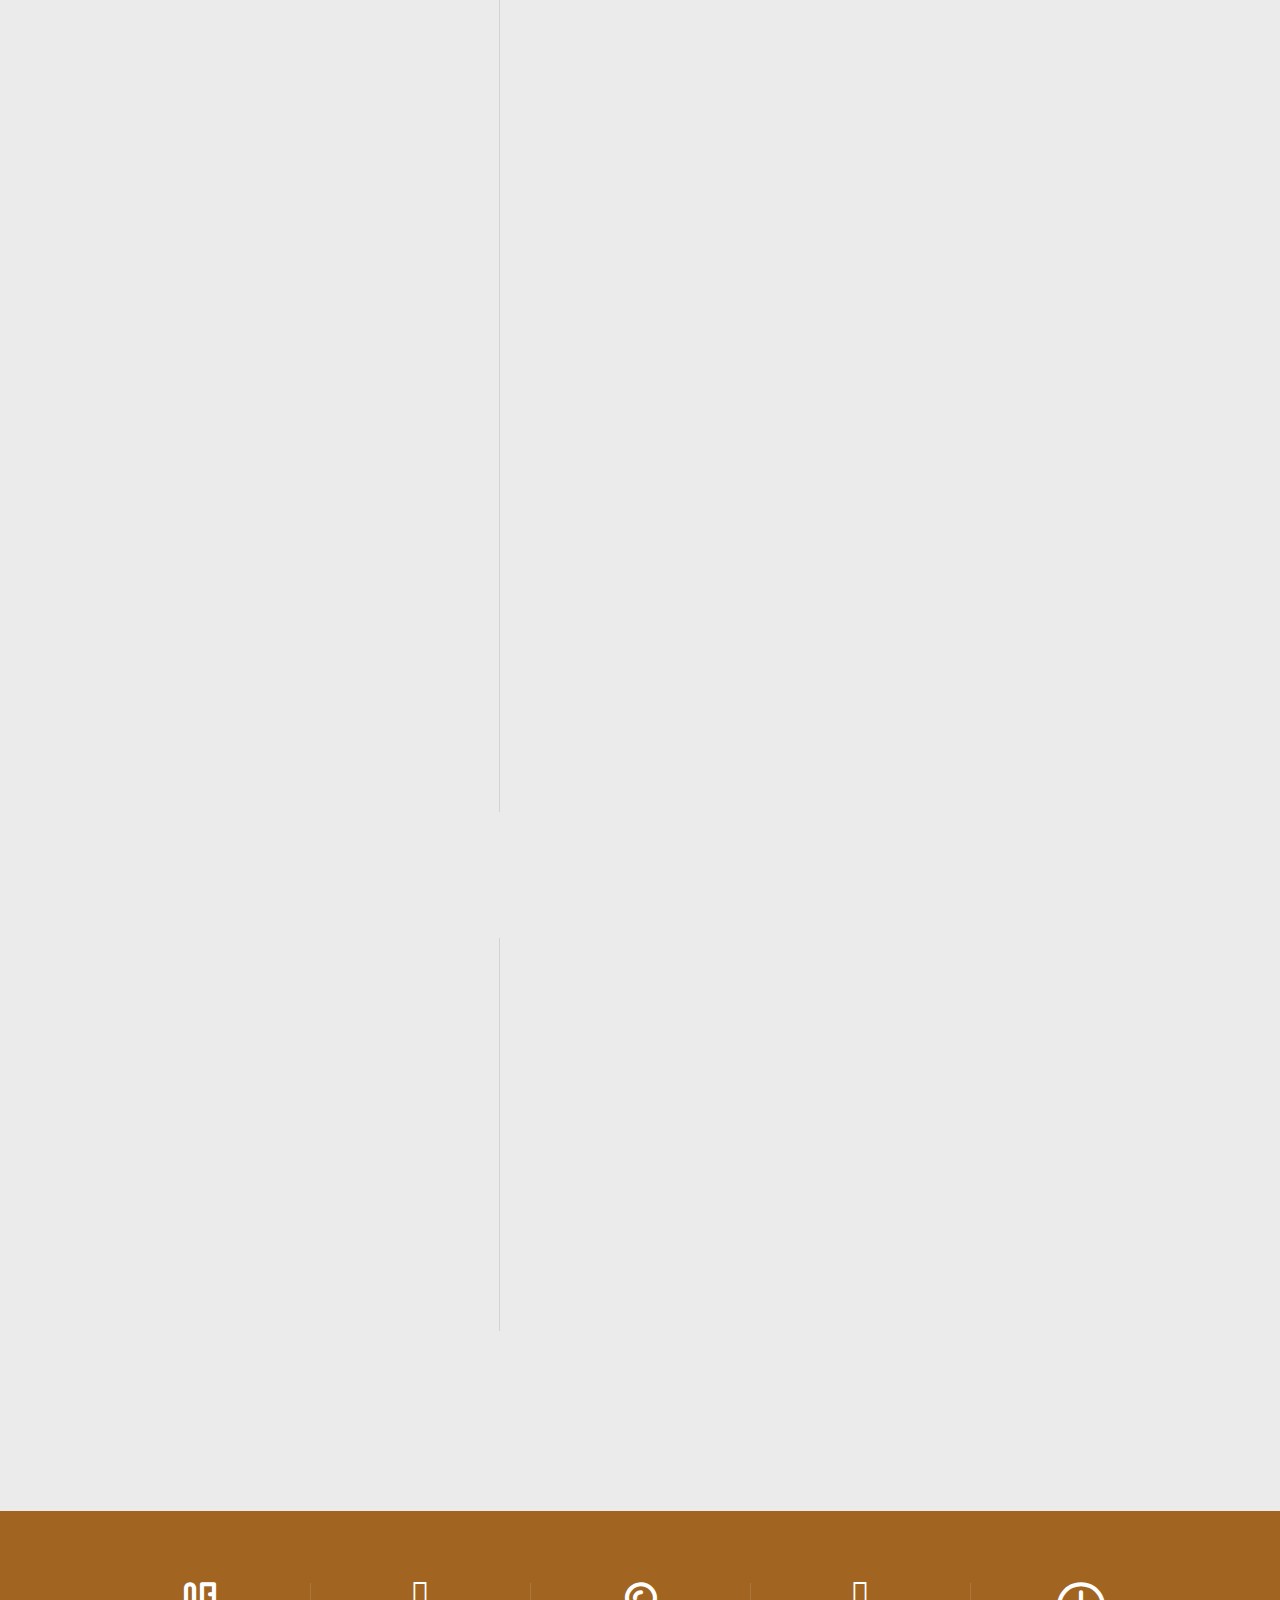
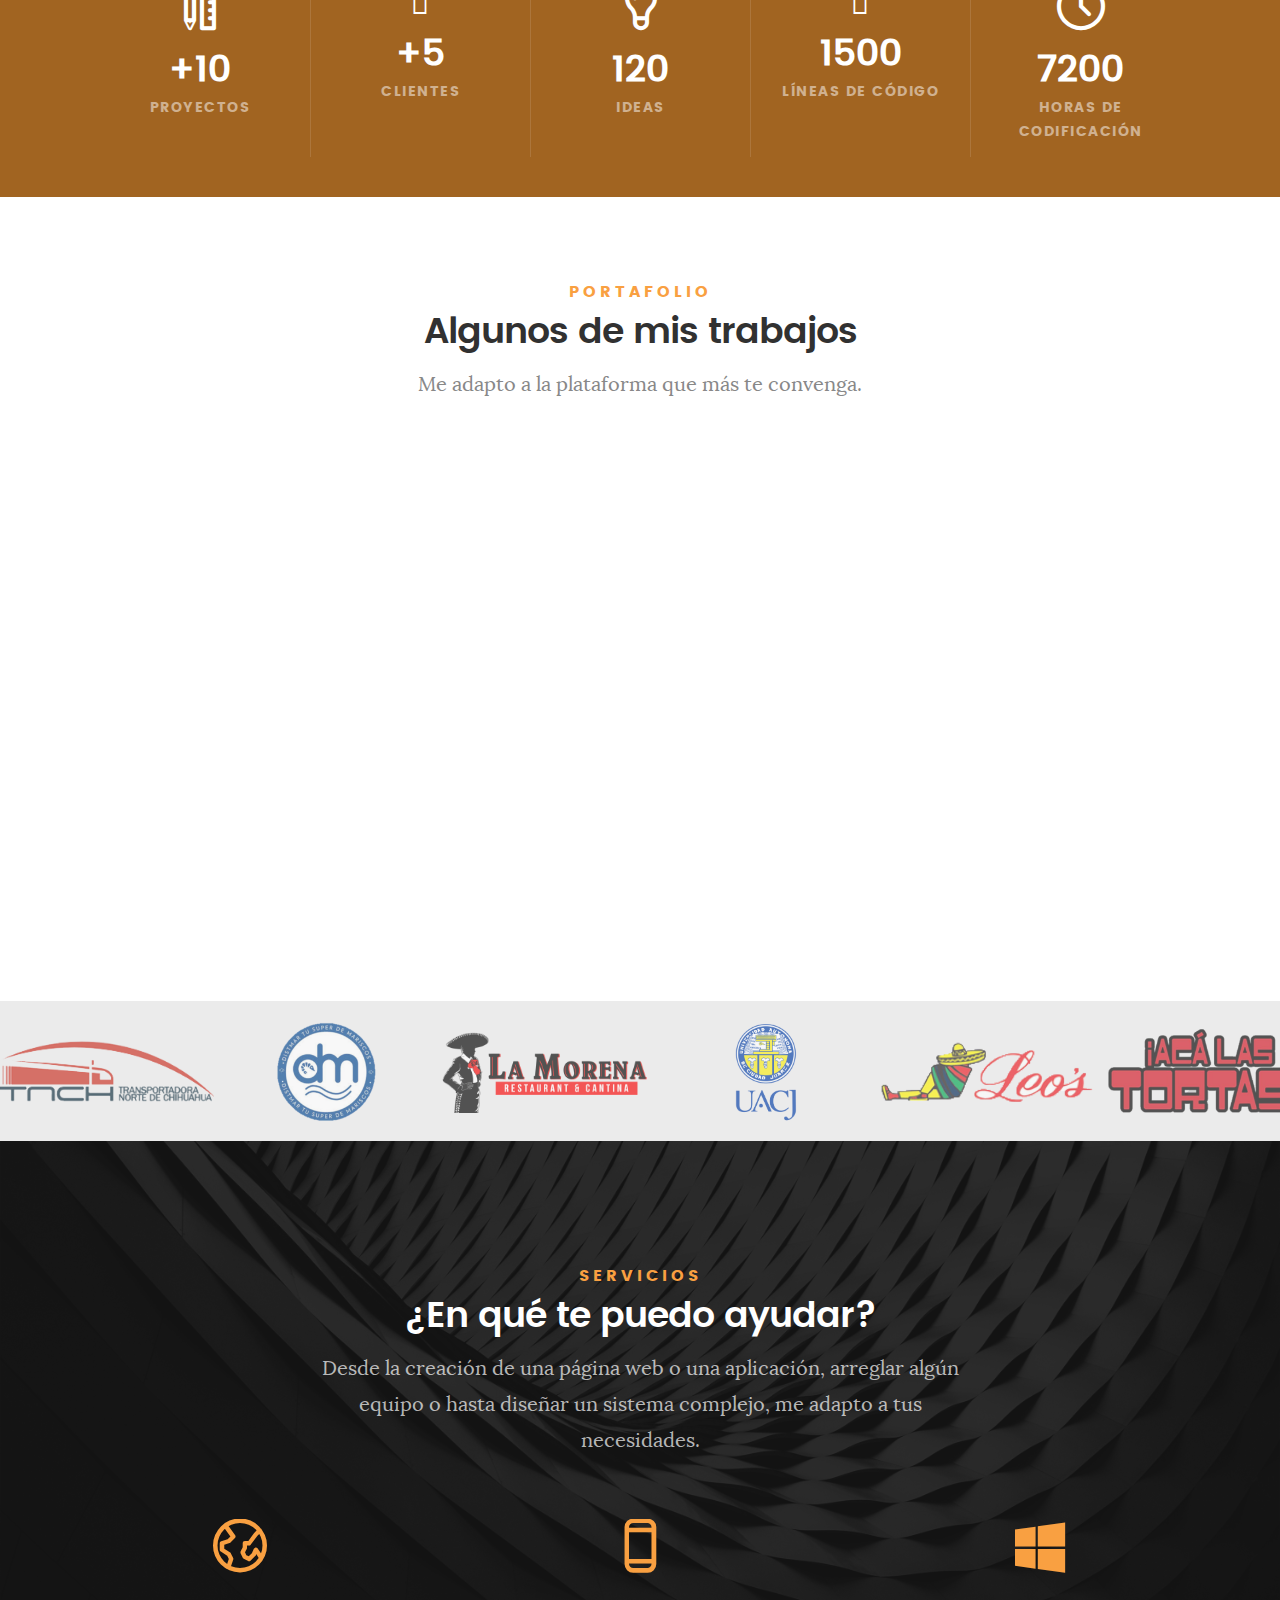
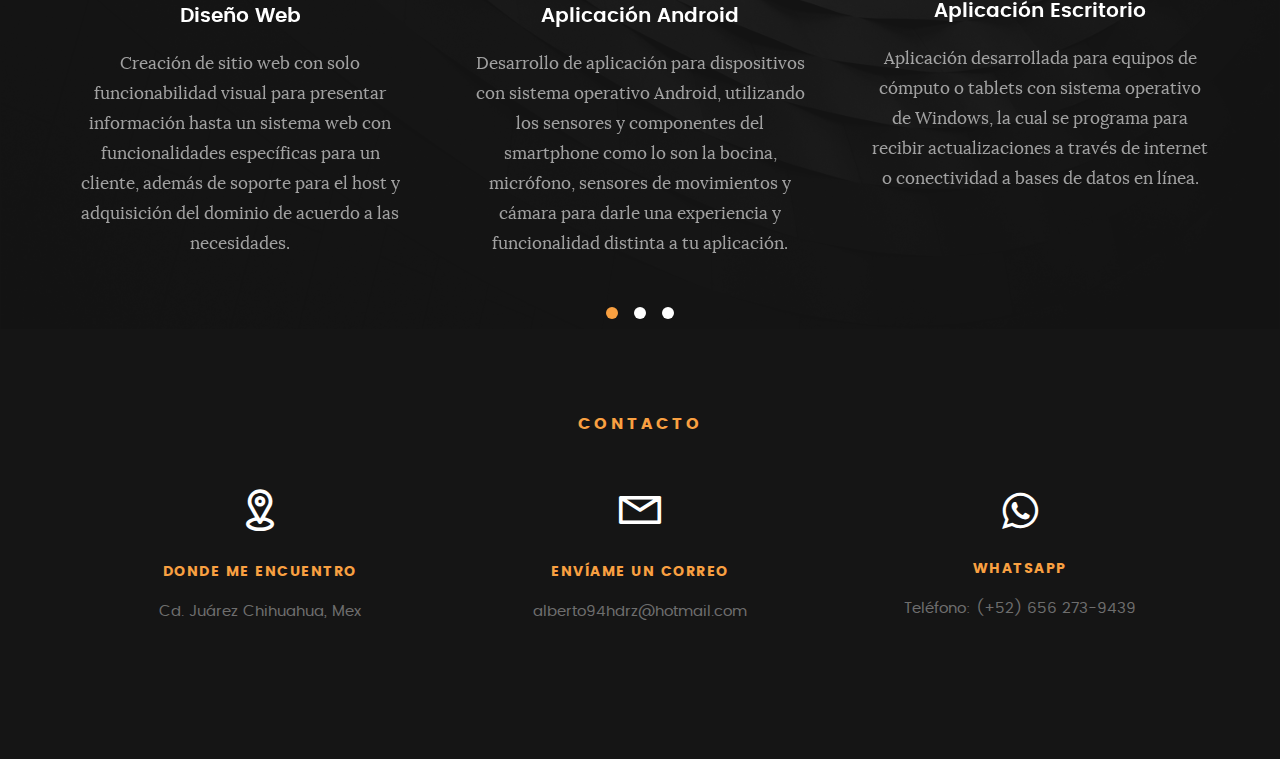
==== commit 4133eb8c: "Update index.html" ====
--- a/index.html
+++ b/index.html
@@ -95,7 +95,7 @@
 
    			<div class="col-twelve">
 				<h5 id="welcome">Hola, mundo.</h5>
-	   			<h1 class="animate__fadeInUp">Alberto Hernández Rod</h1>
+	   			<h1 class="animate__fadeInUp">Alberto</h1>
 	   			<p class="intro-position">
 	   				<span id="slogan">Si lo puedes imaginar, lo puedes programar - Alejandro Taboada.</span>
 	   			</p>
